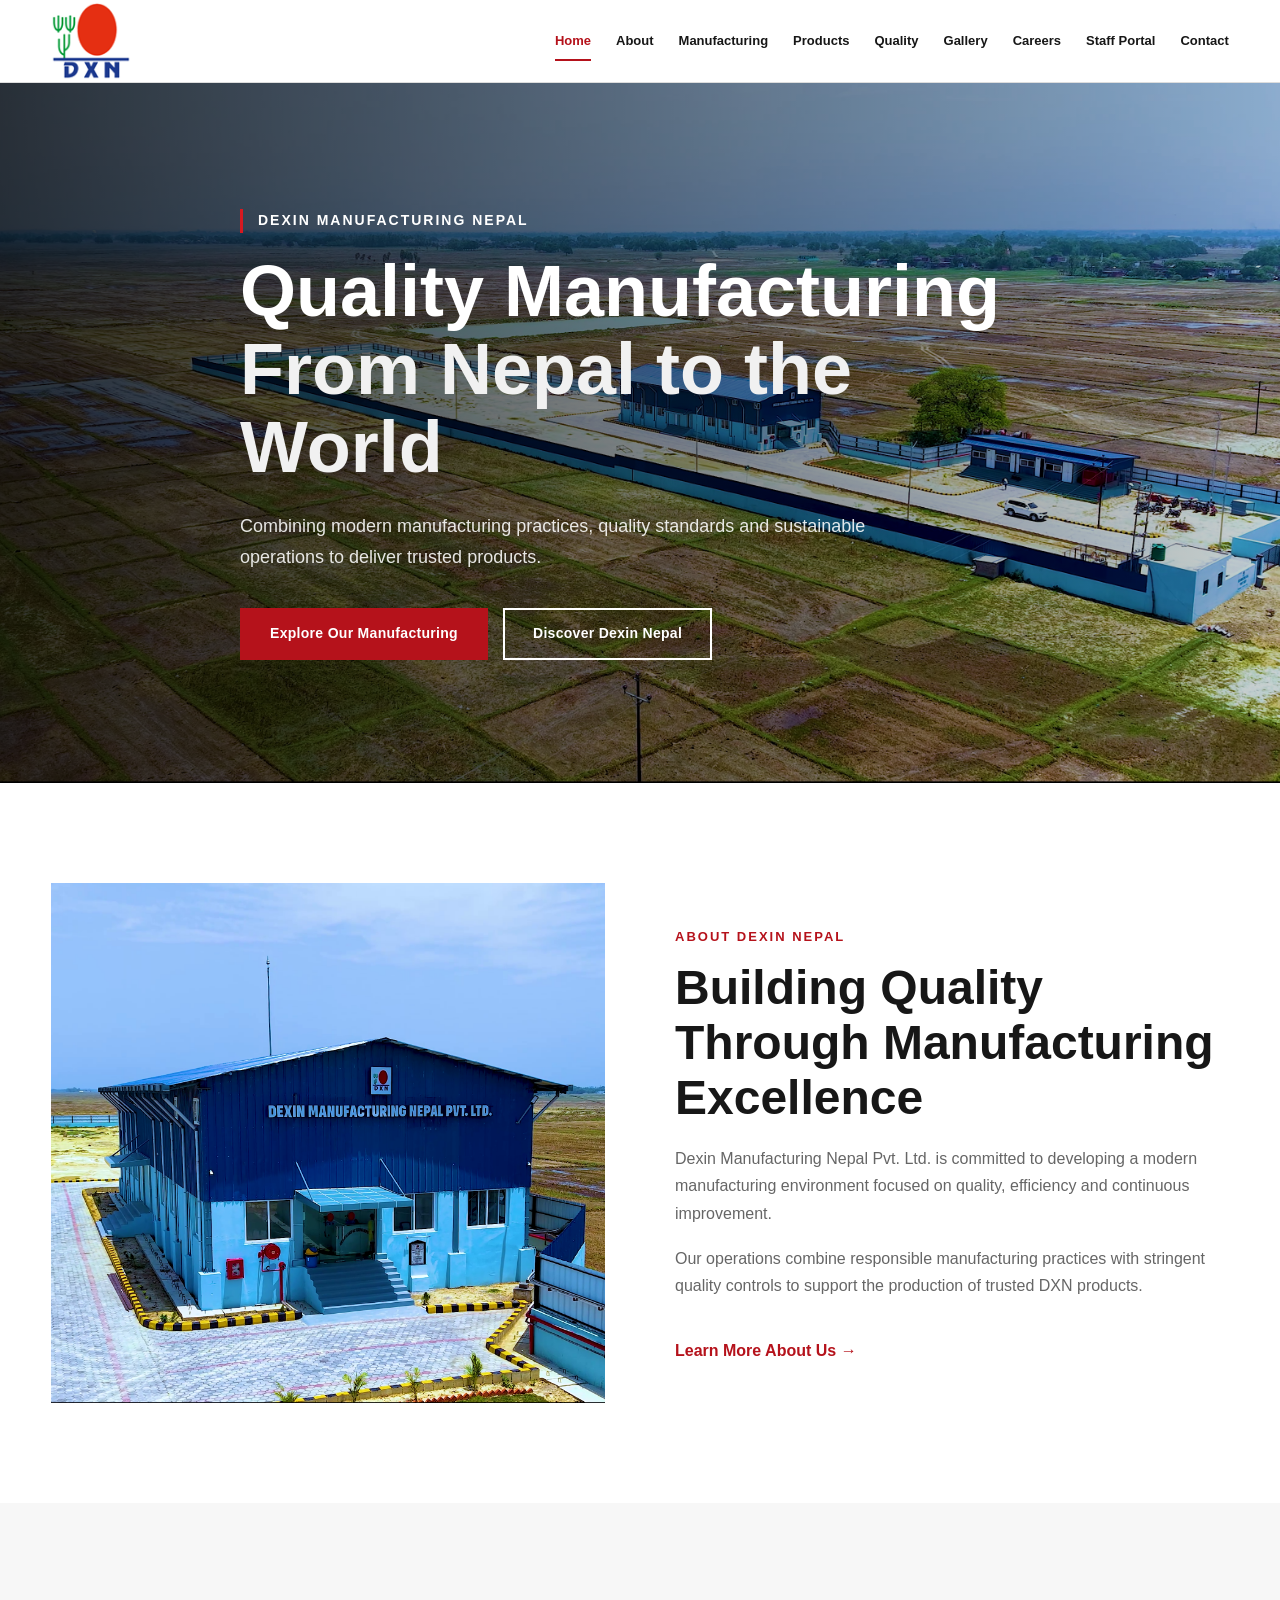
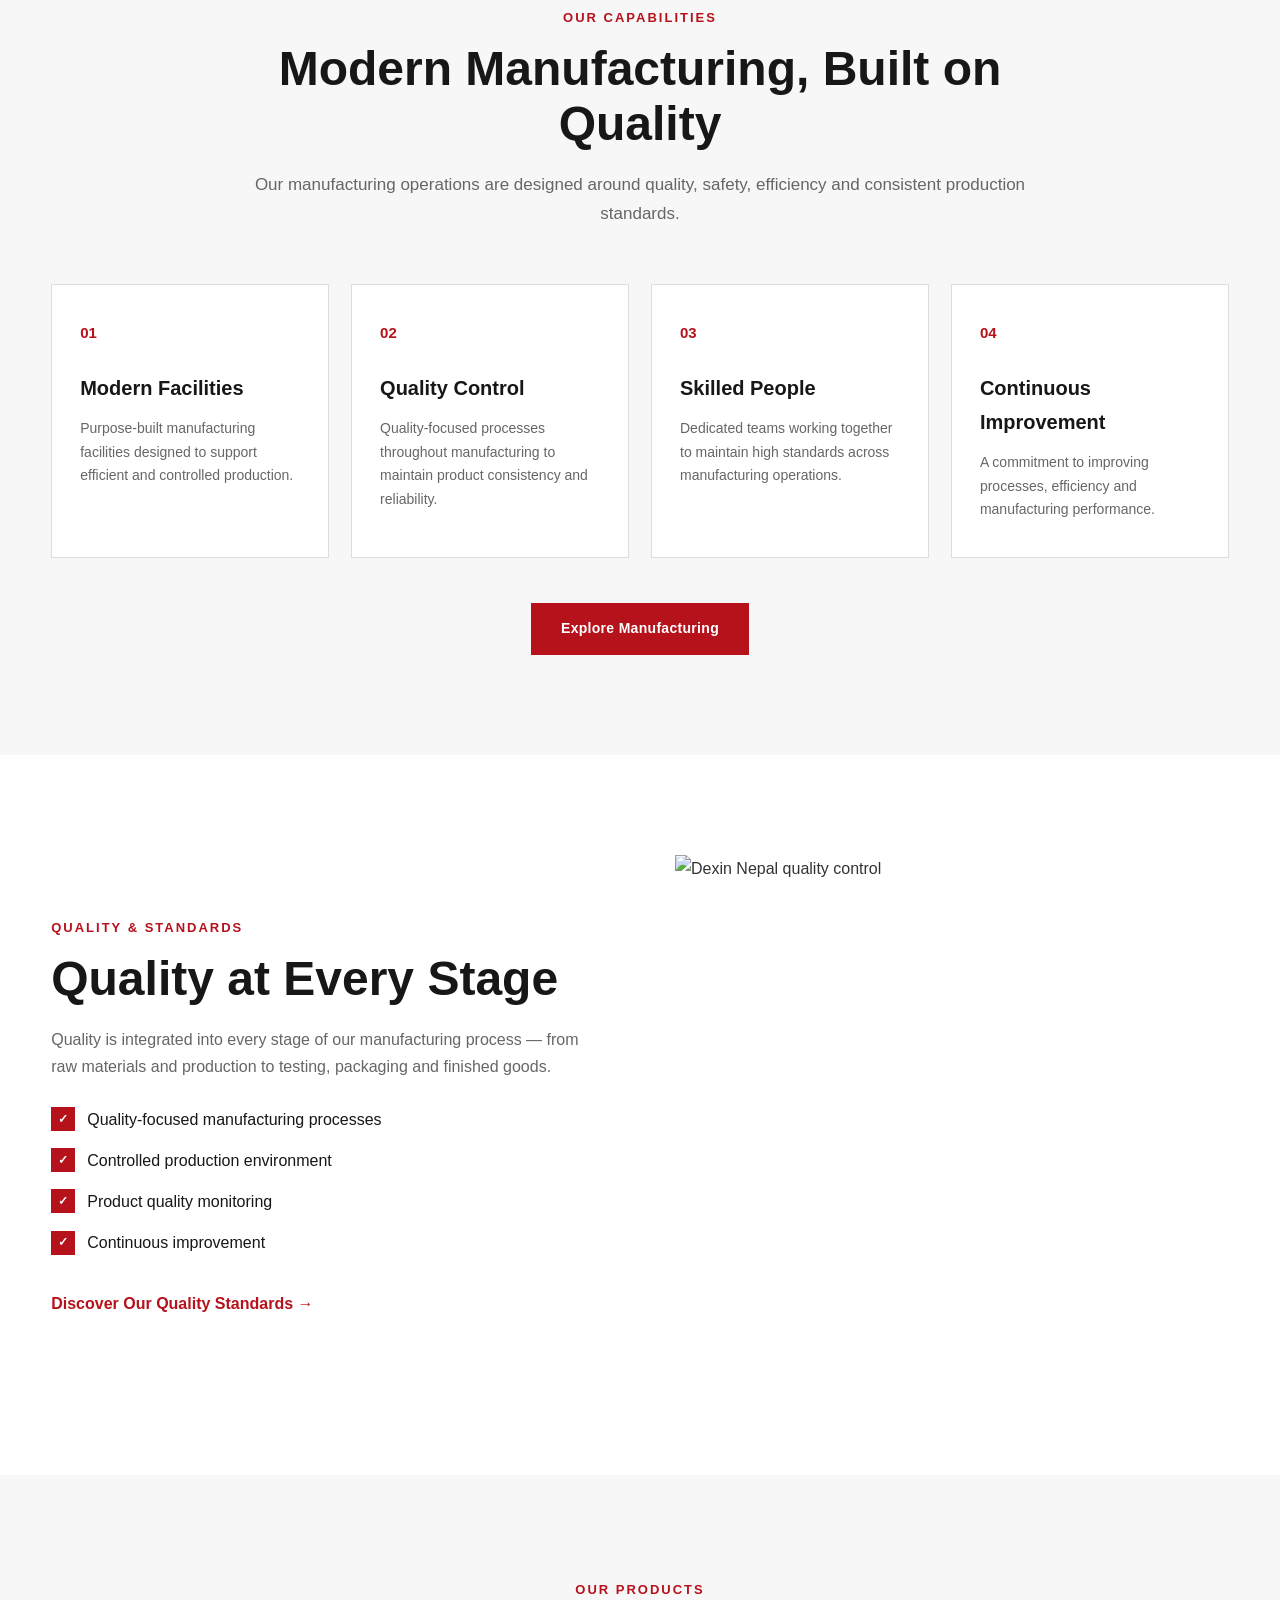
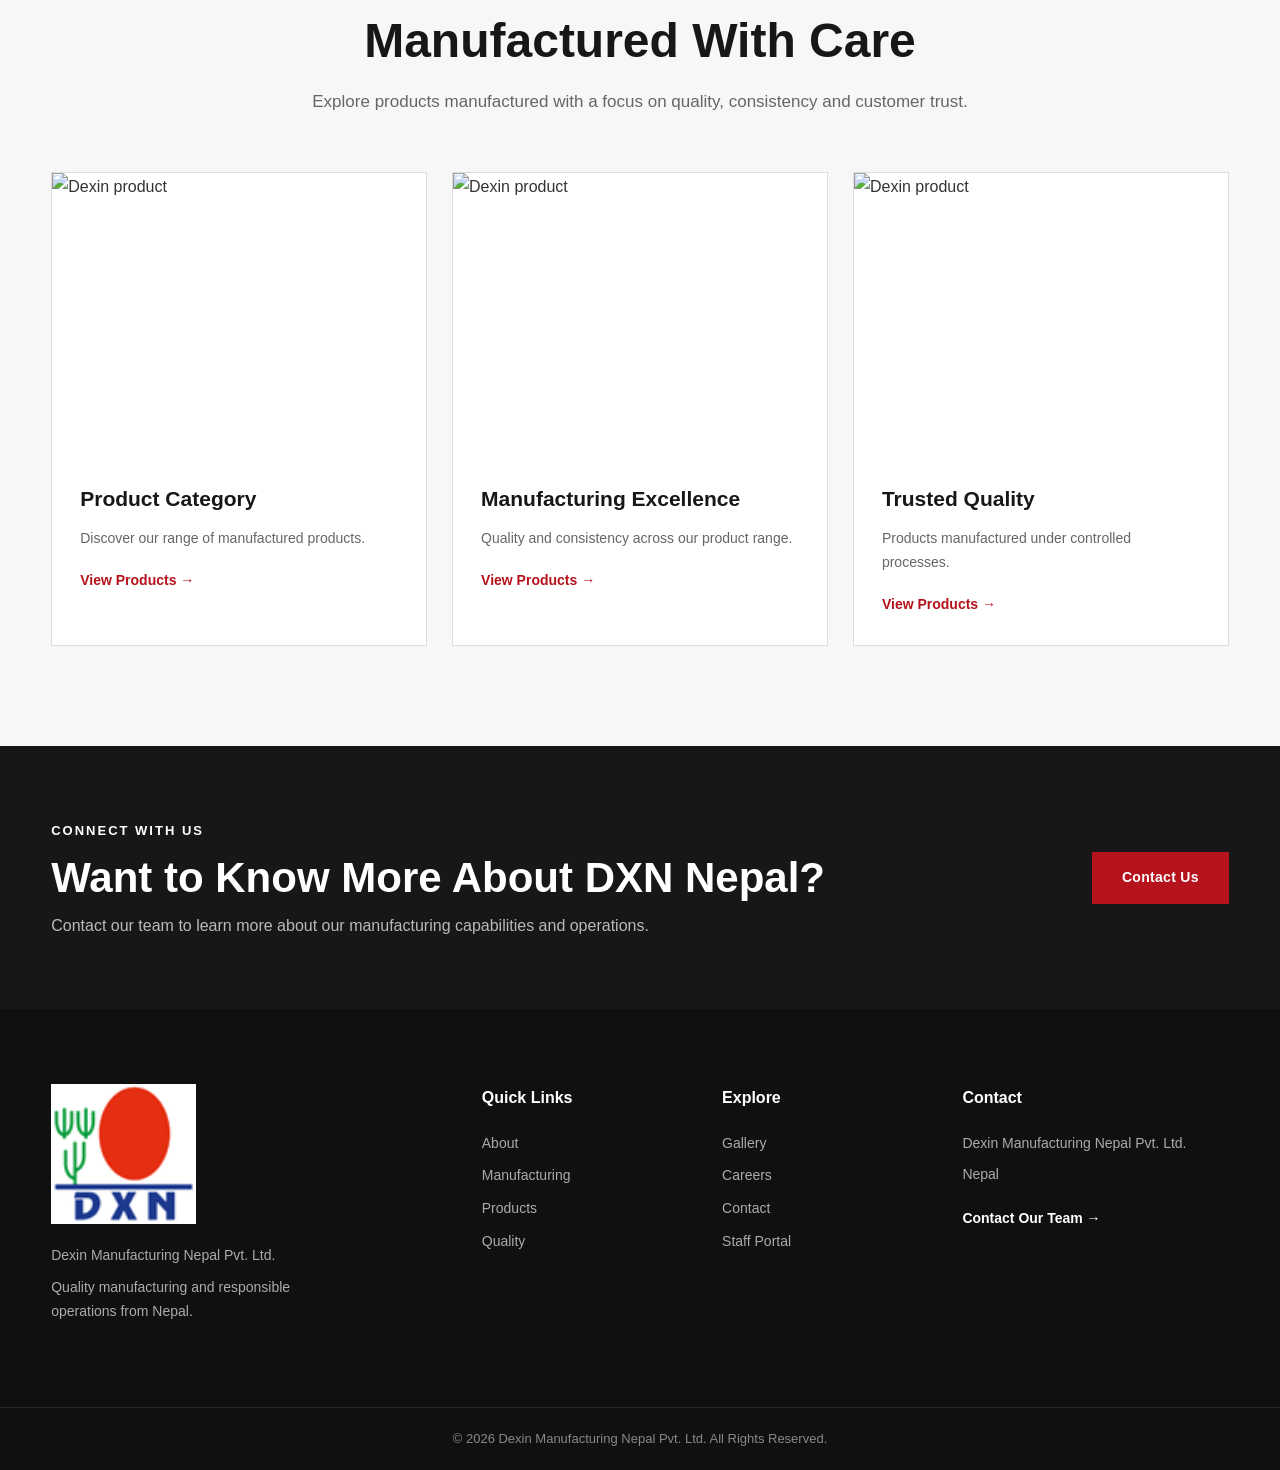
==== index.html @ 6f06d849 "Add files via upload" ====
<!DOCTYPE html>
<html lang="en">
<head>
    <meta charset="UTF-8">
    <meta name="viewport" content="width=device-width, initial-scale=1.0">

    <meta name="description"
        content="Dexin Manufacturing Nepal - Quality manufacturing, innovative products, and sustainable operations in Nepal.">

    <meta name="keywords"
        content="Dexin Nepal, Dexin Manufacturing Nepal, manufacturing, Nepal factory, Dexin products">

    <meta name="author" content="Dexin Manufacturing Nepal Pvt. Ltd.">

    <title>Dexin Manufacturing Nepal Pvt. Ltd.</title>

    <!-- Favicon -->
    <link rel="icon" type="image/png" href="images/logo/dxn-logo.png">

    <!-- Main CSS -->
    <link rel="stylesheet" href="css/style.css">

    <!-- Responsive CSS -->
    <link rel="stylesheet" href="css/responsive.css">
</head>

<body>

    <!-- =========================
         HEADER
    ========================== -->
    <header class="site-header">
        <div class="container header-container">
            <!-- Logo -->
            <a href="index.html" class="logo">
                <img src="images/logo/dxn-logo.png"
                     alt="Dexin Manufacturing Nepal Logo">
            </a>

            <!-- Navigation -->
            <nav class="main-nav" id="mainNav">
                <a href="index.html" class="active">Home</a>
                <a href="about.html">About</a>
                <a href="manufacturing.html">Manufacturing</a>
                <a href="products.html">Products</a>
                <a href="quality.html">Quality</a>
                <a href="gallery.html">Gallery</a>
                <a href="careers.html">Careers</a>
                <a href="staff-portal.html">Staff Portal</a>
                <a href="contact.html">Contact</a>

            </nav>

            <!-- Mobile Menu Button -->
            <button class="menu-toggle"
                    id="menuToggle"
                    aria-label="Open navigation menu"
                    aria-expanded="false">

                <span></span>
                <span></span>
                <span></span>
            </button>
        </div>
    </header>


    <!-- =========================
         HERO SECTION
    ========================== -->
    <main>

        <section class="hero">

            <div class="hero-overlay"></div>

            <div class="container hero-content">

                <span class="hero-label">
                    DEXIN MANUFACTURING NEPAL
                </span>

                <h1>
                    Quality Manufacturing<br>
                    <span>From Nepal to the World</span>
                </h1>

                <p>
                    Combining modern manufacturing practices, quality
                    standards and sustainable operations to deliver
                    trusted products.
                </p>

                <div class="hero-buttons">

                    <a href="manufacturing.html" class="btn btn-primary">
                        Explore Our Manufacturing
                    </a>

                    <a href="about.html" class="btn btn-outline">
                        Discover Dexin Nepal
                    </a>

                </div>

            </div>

        </section>


        <!-- =========================
             INTRODUCTION
        ========================== -->
        <section class="intro section">

            <div class="container intro-grid">

                <div class="section-image">

                    <img src="images/factory/factory-intro.jpg"
                         alt="Dexin Nepal manufacturing facility"
                         loading="lazy">

                </div>

                <div class="section-content">

                    <span class="section-label">
                        ABOUT DEXIN NEPAL
                    </span>

                    <h2>
                        Building Quality Through
                        Manufacturing Excellence
                    </h2>

                    <p>
                        Dexin Manufacturing Nepal Pvt. Ltd. is committed
                        to developing a modern manufacturing environment
                        focused on quality, efficiency and continuous
                        improvement.
                    </p>

                    <p>
                        Our operations combine responsible manufacturing
                        practices with stringent quality controls to
                        support the production of trusted DXN products.
                    </p>

                    <a href="about.html" class="text-link">
                        Learn More About Us →
                    </a>

                </div>

            </div>

        </section>


        <!-- =========================
             MANUFACTURING
        ========================== -->
        <section class="manufacturing-preview section section-light">

            <div class="container">

                <div class="section-heading">

                    <span class="section-label">
                        OUR CAPABILITIES
                    </span>

                    <h2>
                        Modern Manufacturing,
                        Built on Quality
                    </h2>

                    <p>
                        Our manufacturing operations are designed around
                        quality, safety, efficiency and consistent
                        production standards.
                    </p>

                </div>


                <div class="feature-grid">

                    <article class="feature-card">

                        <div class="feature-icon">
                            01
                        </div>

                        <h3>
                            Modern Facilities
                        </h3>

                        <p>
                            Purpose-built manufacturing facilities
                            designed to support efficient and controlled
                            production.
                        </p>

                    </article>

                    <article class="feature-card">
                        <div class="feature-icon">
                            02
                        </div>
                        <h3>
                            Quality Control
                        </h3>
                        <p>
                            Quality-focused processes throughout
                            manufacturing to maintain product consistency
                            and reliability.
                        </p>
                    </article>


                    <article class="feature-card">
                        <div class="feature-icon">
                            03
                        </div>
                        <h3>
                            Skilled People
                        </h3>
                        <p>
                            Dedicated teams working together to maintain
                            high standards across manufacturing operations.
                        </p>

                    </article>


                    <article class="feature-card">

                        <div class="feature-icon">
                            04
                        </div>
                        <h3>
                            Continuous Improvement
                        </h3>

                        <p>
                            A commitment to improving processes, efficiency
                            and manufacturing performance.
                        </p>
                    </article>
                </div>
                <div class="center-button">

                    <a href="manufacturing.html" class="btn btn-primary">
                        Explore Manufacturing
                    </a>
                </div>
            </div>
        </section>


        <!-- =========================
             QUALITY
        ========================== -->
        <section class="quality-section section">
            <div class="container quality-grid">
                <div class="section-content">
                    <span class="section-label">
                        QUALITY & STANDARDS
                    </span>
                    <h2>
                        Quality at Every Stage
                    </h2>
                    <p>
                        Quality is integrated into every stage of our
                        manufacturing process — from raw materials and
                        production to testing, packaging and finished goods.
                    </p>
                    <ul class="quality-list">
                        <li>
                            <span>✓</span>
                            Quality-focused manufacturing processes
                        </li>
                        <li>
                            <span>✓</span>
                            Controlled production environment
                        </li>
                        <li>
                            <span>✓</span>
                            Product quality monitoring
                        </li>
                        <li>
                            <span>✓</span>
                            Continuous improvement
                        </li>
                    </ul>
                    <a href="quality.html" class="text-link">
                        Discover Our Quality Standards →
                    </a>

                </div>
                <div class="section-image">
                    <img src="images/quality/quality-main.jpg"
                         alt="Dexin Nepal quality control"
                         loading="lazy">
                </div>
            </div>
        </section>


       


        <!-- =========================
             PRODUCTS
        ========================== -->
        <section class="products-preview section section-light">
            <div class="container">
                <div class="section-heading">
                    <span class="section-label">
                        OUR PRODUCTS
                    </span>
                    <h2>
                        Manufactured With Care
                    </h2>
                    <p>
                        Explore products manufactured with a focus on
                        quality, consistency and customer trust.
                    </p>
                </div>
                <div class="product-grid">
                    <article class="product-card">
                        <img src="images/products/product-01.jpg"
                             alt="Dexin product"
                             loading="lazy">
                        <div class="product-card-content">
                            <h3>
                                Product Category
                            </h3>
                            <p>
                                Discover our range of manufactured products.
                            </p>
                            <a href="products.html">
                                View Products →
                            </a>
                        </div>
                    </article>
                    <article class="product-card">
                        <img src="images/products/product-02.jpg"
                             alt="Dexin product"
                             loading="lazy">
                        <div class="product-card-content">
                            <h3>
                                Manufacturing Excellence
                            </h3>
                            <p>
                                Quality and consistency across our product
                                range.
                            </p>

                            <a href="products.html">
                                View Products →
                            </a>
                        </div>
                    </article>
                    <article class="product-card">
                        <img src="images/products/product-03.jpg"
                             alt="Dexin product"
                             loading="lazy">
                        <div class="product-card-content">
                            <h3>
                                Trusted Quality
                            </h3>
                            <p>
                                Products manufactured under controlled
                                processes.
                            </p>
                            <a href="products.html">
                                View Products →
                            </a>
                        </div>
                    </article>
                </div>
            </div>
        </section>


        <!-- =========================
             CALL TO ACTION
        ========================== -->
        <section class="cta-section">

            <div class="container cta-content">
                <div>
                    <span class="section-label">
                        CONNECT WITH US
                    </span>
                    <h2>
                        Want to Know More About DXN Nepal?
                    </h2>
                    <p>
                        Contact our team to learn more about our
                        manufacturing capabilities and operations.
                    </p>
                </div>
                <a href="contact.html"
                   class="btn btn-primary">
                    Contact Us
                </a>
            </div>
        </section>
    </main>

    <!-- =========================
         FOOTER
    ========================== -->
    <footer class="site-footer">
        <div class="container footer-grid">
            <div class="footer-about">
                <img src="images/logo/dxn-logo.png"
                     alt="Dexin Manufacturing Nepal Logo"
                     class="footer-logo">
                <p>
                    Dexin Manufacturing Nepal Pvt. Ltd.
                </p>
                <p>
                    Quality manufacturing and responsible operations
                    from Nepal.
                </p>
            </div>
            <div class="footer-links">
                <h3>
                    Quick Links
                </h3>
                <a href="about.html">About</a>
                <a href="manufacturing.html">Manufacturing</a>
                <a href="products.html">Products</a>
                <a href="quality.html">Quality</a>
            </div>
            <div class="footer-links">
                <h3>
                    Explore
                </h3>
                <a href="gallery.html">Gallery</a>
                <a href="careers.html">Careers</a>
                <a href="contact.html">Contact</a>
                <a href="staff-portal.html">Staff Portal</a>
            </div>
            <div class="footer-contact">
                <h3>
                    Contact
                </h3>
                <p>
                    Dexin Manufacturing Nepal Pvt. Ltd.
                </p>
                <p>
                    Nepal
                </p>
                <a href="contact.html">
                    Contact Our Team →
                </a>
            </div>
        </div>
        <div class="footer-bottom">
            <div class="container">
               <p>
    © <span class="current-year"></span>
    Dexin Manufacturing Nepal Pvt. Ltd.
    All Rights Reserved.
</p>
            </div>
        </div>
    </footer>
    <!-- JavaScript -->
    <script src="js/script.js"></script>

</body>
</html>
---- css/style.css ----
/* =========================================================
   DXN MANUFACTURING NEPAL
   MAIN STYLESHEET
========================================================= */


/* =========================================================
   1. ROOT / GLOBAL VARIABLES
========================================================= */

:root {
    --primary: #b5121b;
    --primary-dark: #8f0e15;
    --primary-light: #d71920;

    --dark: #171717;
    --dark-soft: #292929;

    --text: #333333;
    --text-light: #666666;

    --white: #ffffff;
    --off-white: #f7f7f7;
    --light-gray: #eeeeee;
    --border: #dddddd;

    --container-width: 1200px;

    --transition: 0.3s ease;

    --shadow: 0 10px 30px rgba(0, 0, 0, 0.08);
    --shadow-hover: 0 15px 40px rgba(0, 0, 0, 0.14);
}


/* =========================================================
   2. RESET
========================================================= */

* {
    margin: 0;
    padding: 0;
    box-sizing: border-box;
}
html {
    scroll-behavior: smooth;
}
body {
    font-family: Arial, Helvetica, sans-serif;
    color: var(--text);
    background: var(--white);
    line-height: 1.7;
    overflow-x: hidden;
}
img {
    max-width: 100%;
    display: block;
}
a {
    text-decoration: none;
    color: inherit;
}
button,
input,
textarea,
select {
    font: inherit;
}
button {
    cursor: pointer;
}
ul {
    list-style: none;
}

/* =========================================================
   3. COMMON LAYOUT
========================================================= */
.container {
    width: min(92%, var(--container-width));
    margin: 0 auto;
}
.section {
    padding: 100px 0;
}
.section-light {
    background: var(--off-white);
}

/* =========================================================
   4. SECTION HEADINGS
========================================================= */

.section-label {
    display: inline-block;
    margin-bottom: 12px;
    color: var(--primary);
    font-size: 13px;
    font-weight: 700;
    letter-spacing: 2px;
    text-transform: uppercase;
}
.section-heading {
    max-width: 750px;
    margin: 0 auto 55px;
    text-align: center;
}
.section-heading h2,
.section-content h2 {
    margin-bottom: 20px;
    color: var(--dark);
    font-size: clamp(32px, 4vw, 48px);
    line-height: 1.15;
    font-weight: 700;
}
.section-heading p {
    color: var(--text-light);
    font-size: 17px;
}


/* =========================================================
   5. BUTTONS
========================================================= */

.btn {
    display: inline-flex;
    align-items: center;
    justify-content: center;
    min-height: 52px;
    padding: 0 28px;
    border: 2px solid transparent;
    font-size: 14px;
    font-weight: 700;
    letter-spacing: 0.3px;
    transition: var(--transition);
}

.btn-primary {
    background: var(--primary);
    color: var(--white);
}
.btn-primary:hover {
    background: var(--primary-dark);
    transform: translateY(-2px);
}
.btn-outline {
    border-color: var(--white);
    color: var(--white);
}
.btn-outline:hover {
    background: var(--white);
    color: var(--dark);
    transform: translateY(-2px);
}
.text-link {
    display: inline-block;
    margin-top: 20px;
    color: var(--primary);
    font-weight: 700;
    transition: var(--transition);
}
.text-link:hover {
    color: var(--primary-dark);
    transform: translateX(4px);
}

/* =========================================================
   6. HEADER
========================================================= */
.site-header {
    position: sticky;
    top: 0;
    z-index: 1000;
    background: var(--white);
    border-bottom: 1px solid var(--border);
    transition: var(--transition);
}

.header-container {
    min-height: 82px;
    display: flex;
    align-items: center;
    justify-content: space-between;
    gap: 30px;
}
.logo {
    display: flex;
    align-items: center;
    flex-shrink: 0;
}
.logo img {
    width: 80px;
    height: auto;
}

/* =========================================================
   7. NAVIGATION
========================================================= */

.main-nav {
    display: flex;
    align-items: center;
    gap: 25px;
}

.main-nav a {
    position: relative;
    padding: 29px 0;
    color: var(--dark);
    font-size: 13px;
    font-weight: 600;
    transition: var(--transition);
}

.main-nav a::after {
    content: "";
    position: absolute;
    left: 0;
    bottom: 20px;
    width: 0;
    height: 2px;
    background: var(--primary);
    transition: var(--transition);
}

.main-nav a:hover,
.main-nav a.active {
    color: var(--primary);
}
.main-nav a:hover::after,
.main-nav a.active::after {
    width: 100%;
}


/* =========================================================
   8. MOBILE MENU BUTTON
========================================================= */

.menu-toggle {
    display: none;
    width: 44px;
    height: 44px;
    border: none;
    background: transparent;
}

.menu-toggle span {
    display: block;
    width: 25px;
    height: 2px;
    margin: 5px auto;
    background: var(--dark);
    transition: var(--transition);
}

/* =========================================================
   9. HERO
========================================================= */

.hero {
    position: relative;
    min-height: 700px;
    display: flex;
    align-items: center;
    background-image:
        url("../images/hero/factory-main.png");
    background-size: cover;
    background-position: center;
    color: var(--white);
}

.hero-overlay {
    position: absolute;
    inset: 0;
    background:
        linear-gradient(
            90deg,
            rgba(0, 0, 0, 0.78) 0%,
            rgba(0, 0, 0, 0.52) 45%,
            rgba(0, 0, 0, 0.18) 100%
        );
}

.hero-content {
    position: relative;
    z-index: 1;
    padding: 80px 0;
    max-width: 800px;
}
.hero-label {
    display: inline-block;
    margin-bottom: 20px;
    padding-left: 15px;
    border-left: 3px solid var(--primary-light);
    font-size: 14px;
    font-weight: 700;
    letter-spacing: 2px;
}

.hero h1 {
    margin-bottom: 25px;
    font-size: clamp(42px, 6vw, 72px);
    line-height: 1.08;
    font-weight: 700;
}

.hero h1 span {
    color: #f1f1f1;
}

.hero p {
    max-width: 650px;
    margin-bottom: 35px;
    color: rgba(255, 255, 255, 0.88);
    font-size: 18px;
}
.hero-buttons {
    display: flex;
    flex-wrap: wrap;
    gap: 15px;
}

/* =========================================================
   10. INTRODUCTION
========================================================= */

.intro-grid {
    display: grid;
    grid-template-columns: 1fr 1fr;
    gap: 70px;
    align-items: center;
}
.section-image {
    overflow: hidden;
}
.section-image img {
    width: 100%;
    height: 520px;

    object-fit: cover;

    transition: transform 0.6s ease;
}

.section-image:hover img {
    transform: scale(1.03);
}

.section-content p {
    margin-bottom: 18px;
    color: var(--text-light);
    font-size: 16px;
}

/* =========================================================
   11. MANUFACTURING FEATURES
========================================================= */

.feature-grid {
    display: grid;
    grid-template-columns: repeat(4, 1fr);
    gap: 22px;
}

.feature-card {
    padding: 35px 28px;
    background: var(--white);
    border: 1px solid var(--border);
    transition: var(--transition);
}

.feature-card:hover {
    transform: translateY(-6px);
    border-color: var(--primary);
    box-shadow: var(--shadow-hover);
}

.feature-icon {
    margin-bottom: 25px;
    color: var(--primary);
    font-size: 15px;
    font-weight: 700;
}

.feature-card h3 {
    margin-bottom: 12px;
    color: var(--dark);
    font-size: 20px;
}

.feature-card p {
    color: var(--text-light);
    font-size: 14px;
}

.center-button {
    margin-top: 45px;
    text-align: center;
}


/* =========================================================
   12. QUALITY
========================================================= */

.quality-grid {
    display: grid;
    grid-template-columns: 1fr 1fr;
    gap: 70px;
    align-items: center;
}

.quality-list {
    margin-top: 25px;
}

.quality-list li {
    display: flex;
    align-items: center;
    gap: 12px;
    margin-bottom: 14px;
    color: var(--dark);
    font-weight: 500;
}

.quality-list li span {
    display: inline-flex;
    align-items: center;
    justify-content: center;
    width: 24px;
    height: 24px;
    background: var(--primary);
    color: var(--white);
    font-size: 12px;
    font-weight: 700;
}


/* =========================================================
   13. SUSTAINABILITY
========================================================= */

.sustainability-preview {
    position: relative;
    min-height: 520px;
    display: flex;
    align-items: center;

    background-image:
        url("../images/sustainability/sustainability.png");
    background-size: cover;
    background-position: center;
    color: var(--white);
}
.sustainability-overlay {
    position: absolute;
    inset: 0;
    background:
        linear-gradient(
            90deg,
            rgba(0, 0, 0, 0.75),
            rgba(0, 0, 0, 0.35)
        );
}
.sustainability-content {
    position: relative;
    z-index: 1;
    max-width: 700px;
}
.sustainability-content .section-label {
    color: #ffffff;
}
.sustainability-content h2 {
    margin-bottom: 20px;
    font-size: clamp(35px, 5vw, 58px);
    line-height: 1.1;
}
.sustainability-content p {
    max-width: 600px;
    margin-bottom: 30px;
    color: rgba(255, 255, 255, 0.88);
    font-size: 17px;
}

/* =========================================================
   14. PRODUCTS
========================================================= */

.product-grid {
    display: grid;
    grid-template-columns: repeat(3, 1fr);
    gap: 25px;
}

.product-card {
    overflow: hidden;
    background: var(--white);
    border: 1px solid var(--border);
    transition: var(--transition);
}

.product-card:hover {
    transform: translateY(-5px);
    box-shadow: var(--shadow-hover);
}

.product-card > img {
    width: 100%;
    height: 280px;
    object-fit: cover;
}

.product-card-content {
    padding: 28px;
}

.product-card-content h3 {
    margin-bottom: 10px;
    color: var(--dark);
    font-size: 21px;
}

.product-card-content p {
    margin-bottom: 15px;
    color: var(--text-light);
    font-size: 14px;
}

.product-card-content a {
    color: var(--primary);
    font-size: 14px;
    font-weight: 700;
}


/* =========================================================
   15. CALL TO ACTION
========================================================= */

.cta-section {
    padding: 70px 0;
    background: var(--dark);
    color: var(--white);
}
.cta-content {
    display: flex;
    align-items: center;
    justify-content: space-between;
    gap: 40px;
}

.cta-content .section-label {
    color: #ffffff;
}
.cta-content h2 {
    margin-bottom: 10px;
    font-size: clamp(28px, 4vw, 42px);
    line-height: 1.15;
}

.cta-content p {
    max-width: 650px;
    color: rgba(255, 255, 255, 0.7);
}


/* =========================================================
   16. FOOTER
========================================================= */

.site-footer {
    background: #101010;
    color: var(--white);
}

.footer-grid {
    display: grid;
    grid-template-columns: 2fr 1fr 1fr 1.4fr;
    gap: 50px;
    padding: 75px 0;
}

.footer-logo {
    width: 145px;
    margin-bottom: 20px;
    background: var(--white);
}
.footer-about p {
    max-width: 300px;
    margin-bottom: 8px;
    color: rgba(255, 255, 255, 0.65);
    font-size: 14px;
}

.footer-grid h3 {
    margin-bottom: 20px;
    font-size: 16px;
}
.footer-links a {
    display: block;
    margin-bottom: 9px;
    color: rgba(255, 255, 255, 0.65);
    font-size: 14px;
    transition: var(--transition);
}
.footer-links a:hover {
    color: var(--white);
    transform: translateX(3px);
}
.footer-contact p {
    margin-bottom: 8px;
    color: rgba(255, 255, 255, 0.65);
    font-size: 14px;
}

.footer-contact a {
    display: inline-block;
    margin-top: 12px;
    color: var(--white);
    font-size: 14px;
    font-weight: 700;
}

.footer-bottom {
    padding: 20px 0;
    border-top: 1px solid rgba(255, 255, 255, 0.1);
    text-align: center;
}

.footer-bottom p {
    color: rgba(255, 255, 255, 0.5);
    font-size: 13px;
}


/* =========================================================
   17. ACCESSIBILITY
========================================================= */

a:focus-visible,
button:focus-visible {
    outline: 3px solid rgba(181, 18, 27, 0.35);
    outline-offset: 3px;
}


/* =========================================================
   18. SELECTION
========================================================= */

::selection {
    background: var(--primary);
    color: var(--white);
}


/* =========================================================
   END OF MAIN STYLESHEET
========================================================= */
/* Mobile menu animation */

.menu-toggle.open span:nth-child(1) {
    transform: translateY(7px) rotate(45deg);
}

.menu-toggle.open span:nth-child(2) {
    opacity: 0;
}

.menu-toggle.open span:nth-child(3) {
    transform: translateY(-7px) rotate(-45deg);
}


/* Header shadow after scrolling */

.site-header.scrolled {
    box-shadow: 0 5px 20px rgba(0, 0, 0, 0.08);
}
/* =========================================================
   DEXIN MANUFACTURING NEPAL
   ABOUT PAGE STYLESHEET
========================================================= */


/* =========================================================
   1. ABOUT PAGE HERO
========================================================= */

.page-hero {
    position: relative;
    min-height: 560px;
    display: flex;
    align-items: center;

    background-image:
        url("../images/factory/factory-intro.jpg");

    background-size: cover;
    background-position: center;

    color: var(--white);
}

.page-hero-overlay {
    position: absolute;
    inset: 0;

    background:
        linear-gradient(
            90deg,
            rgba(0, 0, 0, 0.78) 0%,
            rgba(0, 0, 0, 0.55) 48%,
            rgba(0, 0, 0, 0.20) 100%
        );
}

.page-hero-content {
    position: relative;
    z-index: 1;

    max-width: 850px;
    padding: 90px 0;
}

.section-eyebrow {
    display: inline-block;

    margin-bottom: 18px;
    padding-left: 14px;

    border-left: 3px solid var(--primary);

    color: var(--primary);

    font-size: 13px;
    font-weight: 700;

    letter-spacing: 2px;
    text-transform: uppercase;
}

.page-hero .section-eyebrow {
    color: var(--white);
    border-left-color: var(--primary-light);
}

.page-hero h1 {
    margin-bottom: 25px;

    max-width: 850px;

    font-size: clamp(42px, 6vw, 70px);
    line-height: 1.08;
    font-weight: 700;
}

.page-hero h1 span {
    display: block;
    color: #eeeeee;
}

.page-hero p {
    max-width: 650px;

    color: rgba(255, 255, 255, 0.88);

    font-size: 18px;
    line-height: 1.7;
}


/* =========================================================
   2. COMMON ABOUT HEADINGS
========================================================= */

.about-intro .section-heading,
.section-light .section-heading,
.nepal-section .section-heading {
    max-width: 820px;
}

.section-heading.center {
    text-align: center;
    margin-left: auto;
    margin-right: auto;
}

.section-heading .section-eyebrow {
    margin-bottom: 14px;
}

.section-heading h2 {
    margin-bottom: 20px;
}


/* =========================================================
   3. WHO WE ARE
========================================================= */

.about-intro-grid {
    display: grid;

    grid-template-columns: 1.05fr 0.95fr;

    gap: 70px;

    align-items: center;
}

.about-image {
    overflow: hidden;
}

.about-image img {
    width: 100%;
    height: 520px;

    object-fit: cover;

    transition: transform 0.6s ease;
}

.about-image:hover img {
    transform: scale(1.03);
}

.about-content h3 {
    margin-bottom: 20px;

    color: var(--dark);

    font-size: 30px;
    line-height: 1.2;
}

.about-content p {
    margin-bottom: 18px;

    color: var(--text-light);

    font-size: 16px;
}


/* =========================================================
   4. GLOBAL HERITAGE
========================================================= */

.about-history-grid {
    display: grid;

    grid-template-columns: 1.4fr 0.8fr;

    gap: 70px;

    align-items: stretch;
}

.history-content h3 {
    margin-bottom: 20px;

    color: var(--dark);

    font-size: 30px;
}

.history-content p {
    margin-bottom: 18px;

    color: var(--text-light);

    font-size: 16px;
}

.history-highlight {
    position: relative;

    padding: 45px 38px;

    background: var(--white);

    border: 1px solid var(--border);

    box-shadow: var(--shadow);

    overflow: hidden;
}

.history-highlight::before {
    content: "";

    position: absolute;

    top: 0;
    left: 0;

    width: 100%;
    height: 4px;

    background: var(--primary);
}

.history-number {
    margin-bottom: 25px;

    color: var(--primary);

    font-size: 58px;
    line-height: 1;

    font-weight: 700;
}

.history-highlight h3 {
    margin-bottom: 15px;

    color: var(--dark);

    font-size: 24px;
}

.history-highlight p {
    color: var(--text-light);

    font-size: 15px;
}


/* =========================================================
   5. FOUNDER
========================================================= */

.founder-section {
    background: var(--white);
}

.founder-grid {
    display: grid;

    grid-template-columns: 0.85fr 1.15fr;

    gap: 75px;

    align-items: center;
}

.founder-image {
    overflow: hidden;

    background: var(--off-white);
}

.founder-image img {
    width: 100%;
    height: 560px;

    object-fit: cover;

    transition: transform 0.6s ease;
}

.founder-image:hover img {
    transform: scale(1.03);
}

.founder-content h2 {
    margin-bottom: 8px;

    color: var(--dark);

    font-size: clamp(35px, 4vw, 52px);
    line-height: 1.1;
}

.founder-content h3 {
    margin-bottom: 25px;

    color: var(--primary);

    font-size: 19px;
    font-weight: 600;
}

.founder-content p {
    margin-bottom: 18px;

    color: var(--text-light);

    font-size: 16px;
}


/* =========================================================
   6. DEXIN CONCEPT
========================================================= */

.section-dark {
    background: var(--dark);

    color: var(--white);
}

.section-dark .section-eyebrow {
    color: var(--primary-light);
}

.section-dark .section-heading h2 {
    color: var(--white);
}

.section-dark .section-heading p {
    color: rgba(255, 255, 255, 0.68);
}

.concept-grid {
    display: grid;

    grid-template-columns: repeat(3, 1fr);

    gap: 24px;
}

.concept-card {
    position: relative;

    padding: 40px 32px;

    background: var(--dark-soft);

    border: 1px solid rgba(255, 255, 255, 0.08);

    transition: var(--transition);
}

.concept-card:hover {
    transform: translateY(-7px);

    border-color: var(--primary);

    box-shadow: var(--shadow-hover);
}

.concept-number {
    margin-bottom: 28px;

    color: var(--primary-light);

    font-size: 14px;
    font-weight: 700;

    letter-spacing: 2px;
}

.concept-card h3 {
    margin-bottom: 15px;

    color: var(--white);

    font-size: 23px;
}

.concept-card p {
    color: rgba(255, 255, 255, 0.65);

    font-size: 15px;
}


/* =========================================================
   7. PHILOSOPHY
========================================================= */

.philosophy-section {
    background: var(--off-white);
}

.philosophy-box {
    position: relative;

    max-width: 950px;

    margin: 0 auto;

    padding: 70px 65px;

    text-align: center;

    background: var(--white);

    border: 1px solid var(--border);

    box-shadow: var(--shadow);
}

.philosophy-box::before {
    content: "";

    position: absolute;

    top: 0;
    left: 50%;

    width: 70px;
    height: 4px;

    transform: translateX(-50%);

    background: var(--primary);
}

.philosophy-label {
    margin-bottom: 20px;

    color: var(--primary);

    font-size: 13px;
    font-weight: 700;

    letter-spacing: 2px;
}

.philosophy-box h2 {
    margin-bottom: 20px;

    color: var(--dark);

    font-size: clamp(34px, 4vw, 50px);
    line-height: 1.15;
}

.philosophy-box p {
    max-width: 700px;

    margin: 0 auto;

    color: var(--text-light);

    font-size: 17px;
}


/* =========================================================
   8. DEXIN IN NEPAL
========================================================= */

.nepal-section {
    background: var(--white);
}

.nepal-grid {
    display: grid;

    grid-template-columns: repeat(3, 1fr);

    gap: 25px;
}

.nepal-card {
    padding: 38px 30px;

    background: var(--white);

    border: 1px solid var(--border);

    transition: var(--transition);
}

.nepal-card:hover {
    transform: translateY(-6px);

    border-color: var(--primary);

    box-shadow: var(--shadow-hover);
}

.nepal-icon {
    display: inline-flex;

    align-items: center;
    justify-content: center;

    min-width: 70px;
    height: 42px;

    margin-bottom: 25px;
    padding: 0 12px;

    background: var(--primary);

    color: var(--white);

    font-size: 13px;
    font-weight: 700;

    letter-spacing: 1px;
}

.nepal-card h3 {
    margin-bottom: 13px;

    color: var(--dark);

    font-size: 22px;
}

.nepal-card p {
    color: var(--text-light);

    font-size: 15px;
}


/* =========================================================
   9. MANUFACTURING COMMITMENT
========================================================= */

.commitment-section {
    background: var(--off-white);
}

.commitment-grid {
    display: grid;

    grid-template-columns: 1fr 1fr;

    gap: 70px;

    align-items: center;
}

.commitment-content h2 {
    margin-bottom: 20px;

    color: var(--dark);

    font-size: clamp(34px, 4vw, 48px);

    line-height: 1.15;
}

.commitment-content p {
    margin-bottom: 18px;

    color: var(--text-light);

    font-size: 16px;
}

.commitment-image {
    overflow: hidden;
}

.commitment-image img {
    width: 100%;
    height: 500px;

    object-fit: cover;

    transition: transform 0.6s ease;
}

.commitment-image:hover img {
    transform: scale(1.03);
}


/* =========================================================
   10. ABOUT CTA
========================================================= */

.about-intro + .section {
    /* Keeps section spacing independent */
}

.cta-section {
    background: var(--dark);
}

.cta-inner {
    display: flex;

    align-items: center;
    justify-content: space-between;

    gap: 50px;

    padding-top: 70px;
    padding-bottom: 70px;
}

.cta-inner h2 {
    margin-bottom: 12px;

    color: var(--white);

    font-size: clamp(30px, 4vw, 44px);

    line-height: 1.15;
}

.cta-inner p {
    max-width: 650px;

    color: rgba(255, 255, 255, 0.68);

    font-size: 16px;
}

.cta-actions {
    display: flex;

    flex-wrap: wrap;

    gap: 15px;

    flex-shrink: 0;
}


/* =========================================================
   11. ABOUT FOOTER
========================================================= */

.about-page .site-footer {
    margin-top: 0;
}


/* =========================================================
   12. IMAGE FALLBACK
========================================================= */

.about-image img,
.founder-image img,
.commitment-image img {
    background: var(--light-gray);
}


/* =========================================================
   13. FOCUS / ACCESSIBILITY
========================================================= */

.page-hero a:focus-visible,
.about-content a:focus-visible,
.commitment-content a:focus-visible {
    outline: 3px solid rgba(181, 18, 27, 0.35);
    outline-offset: 4px;
}
---- css/responsive.css ----
/* =========================================================
   DXN MANUFACTURING NEPAL
   RESPONSIVE STYLESHEET
========================================================= */

/* =========================================================
   LARGE TABLETS / SMALL DESKTOP
   1200px and below
========================================================= */

@media (max-width: 1200px) {
    .main-nav {
        gap: 18px;
    }
    .main-nav a {
        font-size: 12px;
    }
    .feature-grid {
        grid-template-columns: repeat(2, 1fr);
    }
}

/* =========================================================
   TABLETS
   992px and below
========================================================= */

@media (max-width: 992px) {

    .section {
        padding: 80px 0;
    }

    /* ---------- Header ---------- */

    .header-container {
        min-height: 72px;
    }
    .logo img {
        width: 130px;
    }
    .menu-toggle {
        display: block;
        position: relative;
        z-index: 1001;
    }
    .main-nav {
        position: fixed;
        top: 72px;
        right: -100%;
        width: min(320px, 85%);
        height: calc(100vh - 72px);
        padding: 30px;
        display: flex;
        flex-direction: column;
        align-items: flex-start;
        gap: 0;
        background: var(--white);
        box-shadow: -10px 0 30px rgba(0, 0, 0, 0.1);
        transition: right 0.35s ease;
        overflow-y: auto;
    }
    .main-nav.active {
        right: 0;
    }
    .main-nav a {
        width: 100%;
        padding: 15px 0;
        border-bottom: 1px solid var(--border);
        font-size: 14px;
    }
    .main-nav a::after {
        display: none;
    }

    /* ---------- Hero ---------- */

    .hero {
        min-height: 620px;
    }
    .hero-content {
        max-width: 700px;
    }
    .hero h1 {
        font-size: clamp(40px, 6vw, 60px);
    }

    /* ---------- Introduction ---------- */

    .intro-grid {
        grid-template-columns: 1fr;
        gap: 45px;
    }
    .section-image img {
        height: 450px;
    }

    /* ---------- Quality ---------- */

    .quality-grid {
        grid-template-columns: 1fr;
        gap: 45px;
    }
    .quality-grid .section-image {
        order: -1;
    }

    /* ---------- Products ---------- */

    .product-grid {
        grid-template-columns: repeat(2, 1fr);
    }

    /* ---------- Footer ---------- */

    .footer-grid {
        grid-template-columns: repeat(2, 1fr);
        gap: 40px;
    }
}

/* =========================================================
   MOBILE LANDSCAPE / SMALL TABLETS
   768px and below
========================================================= */

@media (max-width: 768px) {

    .section {
        padding: 65px 0;
    }
    /* ---------- Hero ---------- */
    .hero {
        min-height: 580px;
        background-position: center;
    }
    .hero-content {
        padding: 60px 0;
    }
    .hero-label {
        font-size: 12px;
    }
    .hero h1 {
        font-size: clamp(36px, 9vw, 52px);
    }
    .hero p {
        font-size: 16px;
    }
    .hero-buttons {
        flex-direction: column;
        align-items: flex-start;
    }
    .hero-buttons .btn {
        width: 100%;
        max-width: 320px;
    }

    /* ---------- Section headings ---------- */
    .section-heading {
        margin-bottom: 40px;
    }
    .section-heading h2,
    .section-content h2 {
        font-size: 34px;
    }

    /* ---------- Feature cards ---------- */

    .feature-grid {
        grid-template-columns: 1fr 1fr;
    }

    .feature-card {
        padding: 28px 22px;
    }

    /* ---------- Sustainability ---------- */

    .sustainability-preview {
        min-height: 450px;
    }

    .sustainability-content h2 {
        font-size: 42px;
    }


    /* ---------- Products ---------- */

    .product-grid {
        grid-template-columns: 1fr 1fr;
    }

    .product-card > img {
        height: 230px;
    }


    /* ---------- CTA ---------- */

    .cta-content {
        flex-direction: column;
        align-items: flex-start;
    }

}
/* =========================================================
   ABOUT PAGE RESPONSIVE
========================================================= */

/* =========================================================
   TABLET / SMALL DESKTOP
   992px and below
========================================================= */

@media (max-width: 992px) {

    /* Page Hero */
    .page-hero {
        min-height: 500px;
    }

    .page-hero-content {
        max-width: 700px;
    }

    .page-hero-content h1 {
        font-size: clamp(42px, 6vw, 58px);
    }

    /* About Intro */
    .about-intro-grid {
        grid-template-columns: 1fr;
        gap: 40px;
    }

    .about-image {
        width: 100%;
    }

    /* History */
    .about-history-grid {
        grid-template-columns: 1fr;
        gap: 40px;
    }

    /* Founder */
    .founder-grid {
        grid-template-columns: 1fr;
        gap: 40px;
    }

    /* Concept */
    .concept-grid {
        grid-template-columns: repeat(2, 1fr);
    }

    /* Nepal */
    .nepal-grid {
        grid-template-columns: repeat(2, 1fr);
    }

    /* Commitment */
    .commitment-grid {
        grid-template-columns: 1fr;
        gap: 40px;
    }

    .commitment-image {
        order: -1;
    }

    /* Philosophy */
    .philosophy-box {
        padding: 55px 45px;
    }

    /* About CTA */
    .cta-inner {
        gap: 35px;
    }

}


/* =========================================================
   MOBILE
   768px and below
========================================================= */

@media (max-width: 768px) {

    /* Page Hero */
    .page-hero {
        min-height: 460px;
    }

    .page-hero-content {
        padding: 0 20px;
    }

    .page-hero-content h1 {
        font-size: clamp(36px, 8vw, 48px);
        line-height: 1.15;
    }

    .page-hero-content p {
        font-size: 16px;
    }

    /* About Intro */
    .about-intro-grid {
        gap: 30px;
    }

    .about-content h3 {
        font-size: 28px;
    }

    /* History */
    .history-highlight {
        padding: 45px 30px;
    }

    .history-number {
        font-size: 70px;
    }

    /* Founder */
    .founder-grid {
        gap: 30px;
    }

    .founder-content h2 {
        font-size: 36px;
    }

    /* Concept */
    .concept-grid {
        grid-template-columns: 1fr;
    }

    .concept-card {
        padding: 35px 25px;
    }

    /* Philosophy */
    .philosophy-box {
        padding: 45px 30px;
    }

    .philosophy-box h2 {
        font-size: 36px;
    }

    /* Nepal */
    .nepal-grid {
        grid-template-columns: 1fr;
    }

    /* Commitment */
    .commitment-grid {
        gap: 30px;
    }

    .commitment-content h2 {
        font-size: 36px;
    }

    /* CTA */
    .cta-inner {
        flex-direction: column;
        align-items: flex-start;
    }

    .cta-actions {
        width: 100%;
        display: flex;
        flex-wrap: wrap;
        gap: 15px;
    }

}


/* =========================================================
   SMALL MOBILE
   576px and below
========================================================= */

@media (max-width: 576px) {

    /* Page Hero */
    .page-hero {
        min-height: 500px;
    }

    .page-hero-content {
        padding: 0 10px;
    }

    .page-hero-content h1 {
        font-size: 34px;
    }

    .page-hero-content p {
        font-size: 15px;
    }

    /* About Image */
    .about-image img,
    .founder-image img,
    .commitment-image img {
        width: 100%;
        height: auto;
    }

    /* About Content */
    .about-content h3 {
        font-size: 25px;
    }

    /* History */
    .history-highlight {
        padding: 35px 25px;
    }

    .history-number {
        font-size: 58px;
    }

    /* Founder */
    .founder-content h2 {
        font-size: 32px;
    }

    /* Concept */
    .concept-card {
        padding: 30px 22px;
    }

    /* Philosophy */
    .philosophy-box {
        padding: 40px 22px;
    }

    .philosophy-box h2 {
        font-size: 30px;
    }

    /* Nepal */
    .nepal-card {
        padding: 30px 22px;
    }

    /* Commitment */
    .commitment-content h2 {
        font-size: 30px;
    }

    /* CTA */
    .cta-inner {
        gap: 25px;
    }

    .cta-actions {
        flex-direction: column;
        width: 100%;
    }

    .cta-actions .btn {
        width: 100%;
        text-align: center;
    }

}

/* =========================================================
   MOBILE
   576px and below
========================================================= */

@media (max-width: 576px) {

    .container {
        width: min(90%, var(--container-width));
    }

    .section {
        padding: 55px 0;
    }


    /* ---------- Header ---------- */

    .header-container {
        min-height: 68px;
    }

    .logo img {
        width: 115px;
    }

    .main-nav {
        top: 68px;

        height: calc(100vh - 68px);

        width: 100%;
    }


    /* ---------- Hero ---------- */

    .hero {
        min-height: 620px;
    }

    .hero-content {
        padding: 50px 0;
    }

    .hero h1 {
        margin-bottom: 20px;

        font-size: 39px;
        line-height: 1.1;
    }

    .hero p {
        margin-bottom: 28px;

        font-size: 15px;
    }

    .hero-buttons .btn {
        max-width: none;
    }


    /* ---------- Section heading ---------- */

    .section-heading h2,
    .section-content h2 {
        font-size: 30px;
    }

    .section-heading p {
        font-size: 15px;
    }


    /* ---------- Images ---------- */

    .section-image img {
        height: 330px;
    }


    /* ---------- Features ---------- */

    .feature-grid {
        grid-template-columns: 1fr;

        gap: 15px;
    }

    .feature-card {
        padding: 25px;
    }


    /* ---------- Quality ---------- */

    .quality-list li {
        align-items: flex-start;

        font-size: 14px;
    }


    /* ---------- Sustainability ---------- */

    .sustainability-preview {
        min-height: 500px;
    }

    .sustainability-content h2 {
        font-size: 36px;
    }

    .sustainability-content p {
        font-size: 15px;
    }


    /* ---------- Products ---------- */

    .product-grid {
        grid-template-columns: 1fr;
    }

    .product-card > img {
        height: 260px;
    }


    /* ---------- CTA ---------- */

    .cta-section {
        padding: 55px 0;
    }

    .cta-content h2 {
        font-size: 30px;
    }

    .cta-content p {
        font-size: 14px;
    }

    .cta-content .btn {
        width: 100%;
    }


    /* ---------- Footer ---------- */

    .footer-grid {
        grid-template-columns: 1fr;

        gap: 35px;

        padding: 55px 0;
    }

    .footer-bottom {
        padding: 18px 0;
    }

    .footer-bottom p {
        font-size: 11px;
    }

}


/* =========================================================
   VERY SMALL MOBILE
   400px and below
========================================================= */

@media (max-width: 400px) {

    .hero h1 {
        font-size: 34px;
    }

    .hero-label {
        font-size: 11px;
        letter-spacing: 1.5px;
    }

    .section-heading h2,
    .section-content h2 {
        font-size: 27px;
    }

    .section-image img {
        height: 280px;
    }

    .sustainability-content h2 {
        font-size: 32px;
    }

}


/* =========================================================
   REDUCED MOTION
========================================================= */

@media (prefers-reduced-motion: reduce) {

    html {
        scroll-behavior: auto;
    }

    *,
    *::before,
    *::after {
        transition-duration: 0.01ms !important;
        animation-duration: 0.01ms !important;
        animation-iteration-count: 1 !important;
    }

}
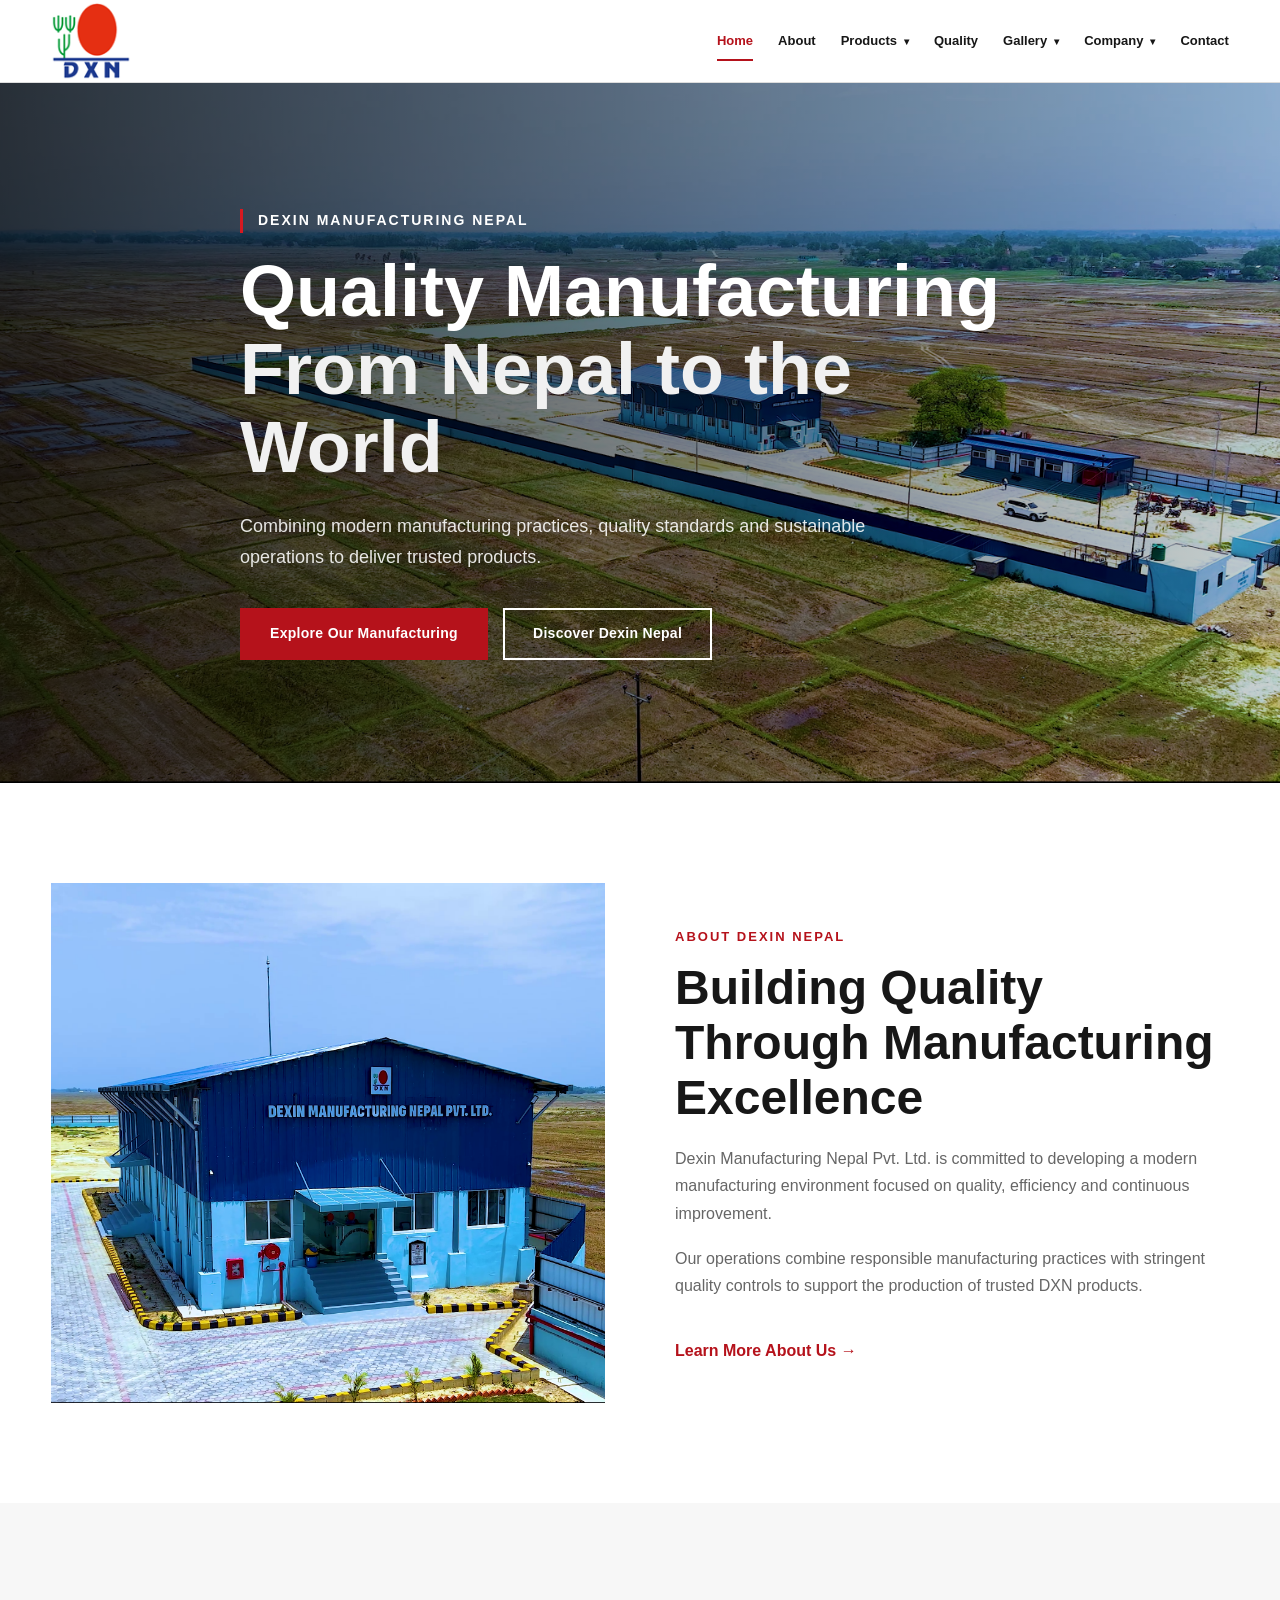
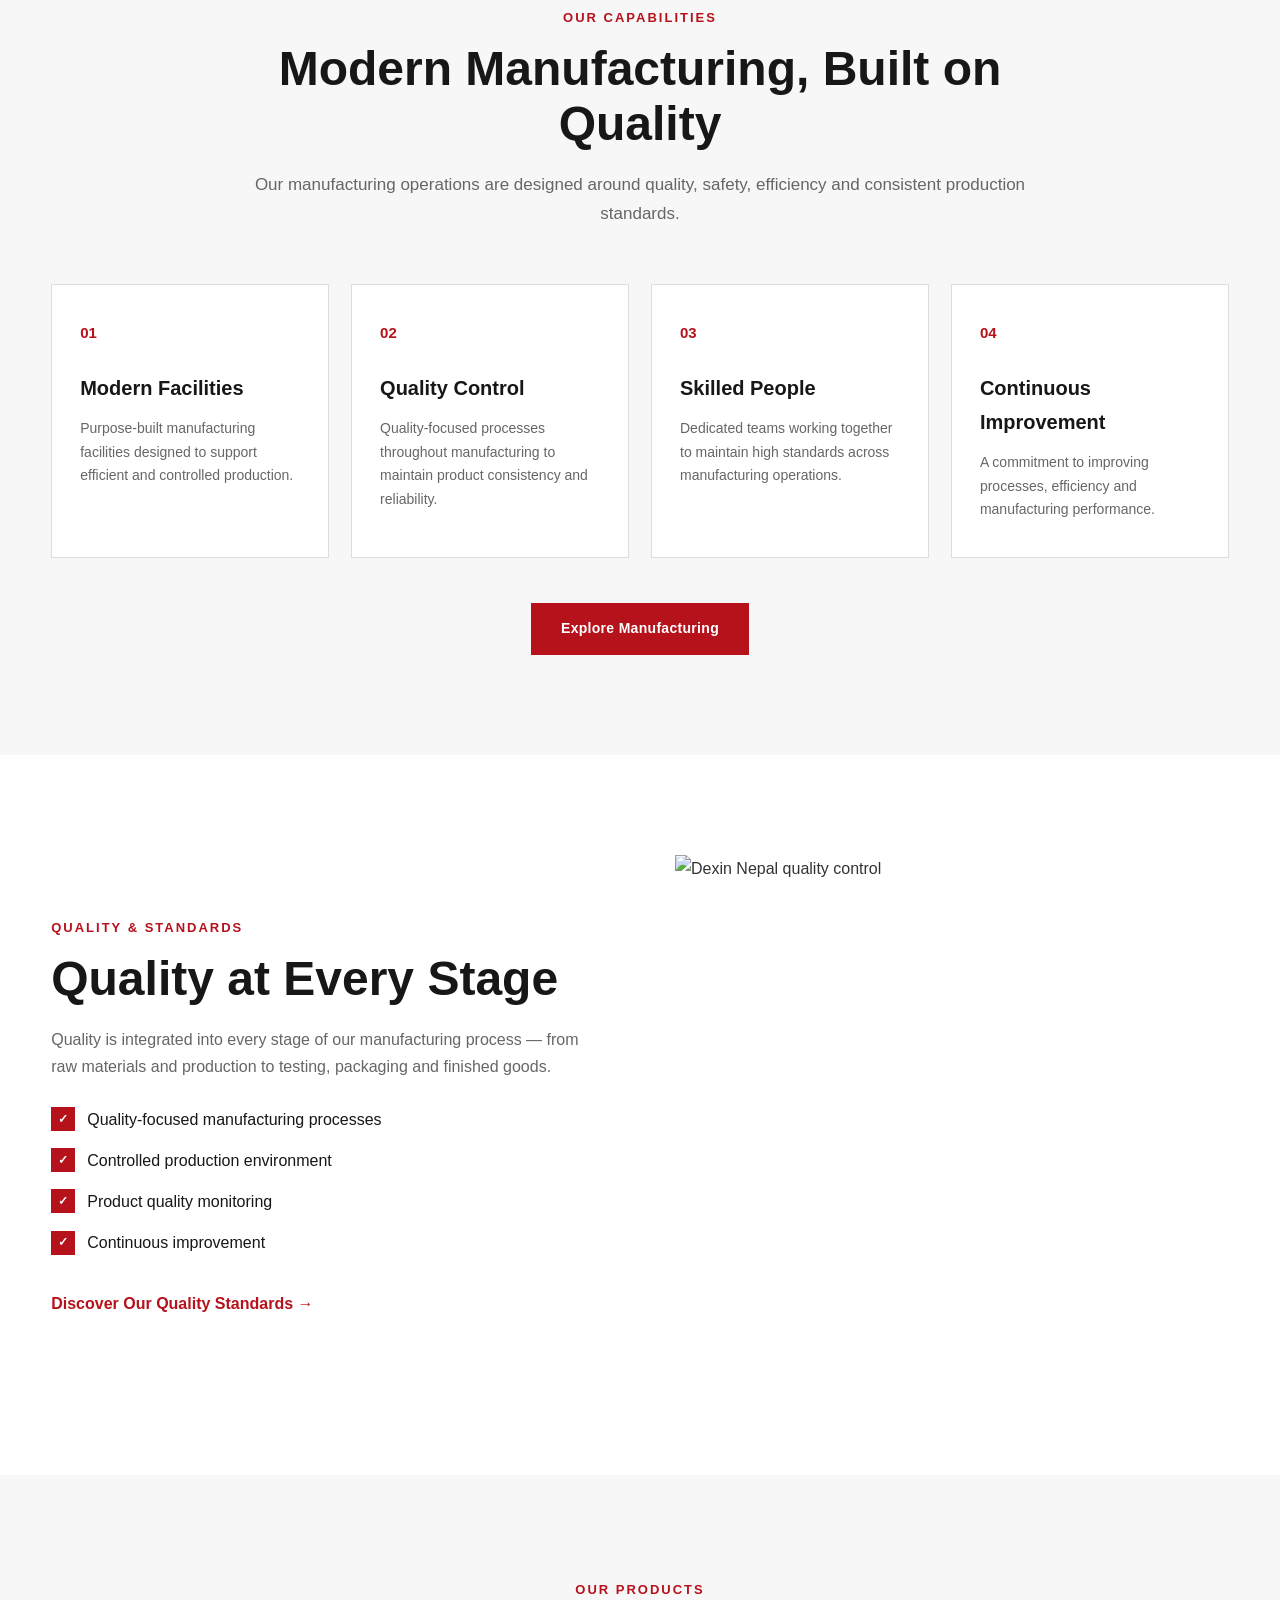
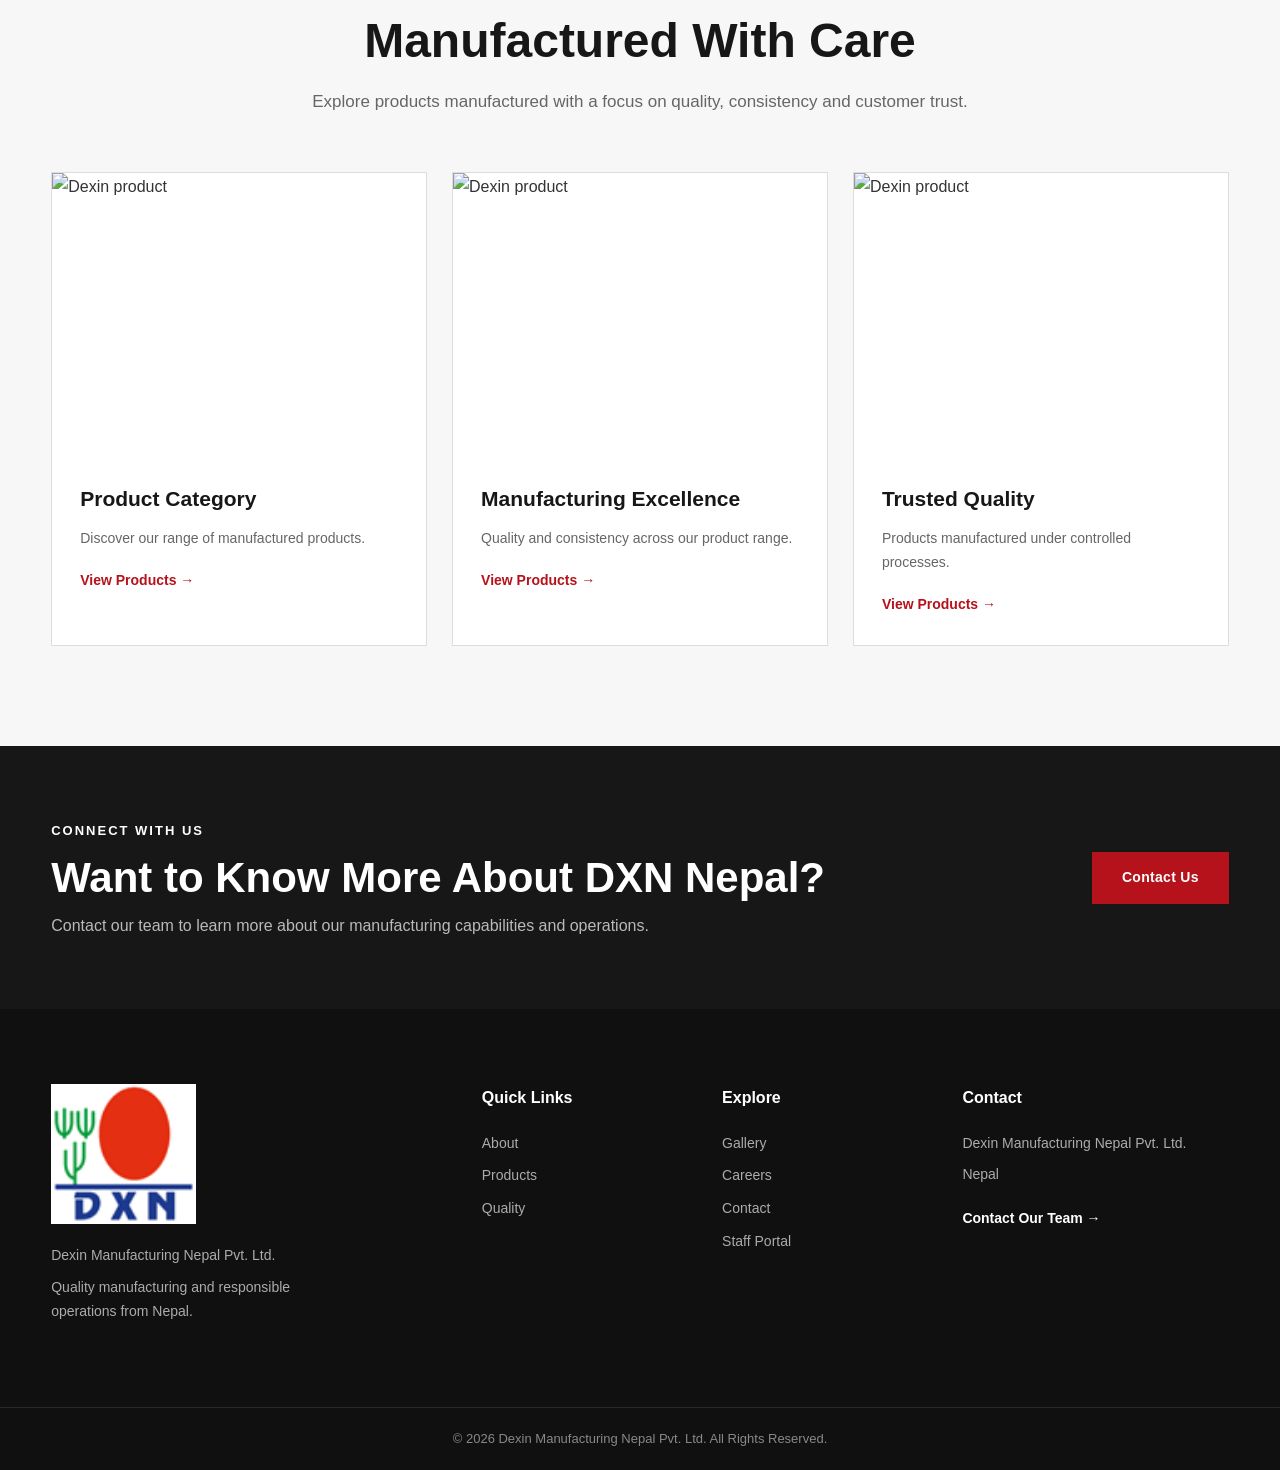
==== commit 3b7508ed: "Standardize main navigation on home page" ====
--- a/index.html
+++ b/index.html
@@ -1,479 +1,99 @@
-<!DOCTYPE html>
-<html lang="en">
-<head>
-    <meta charset="UTF-8">
-    <meta name="viewport" content="width=device-width, initial-scale=1.0">
-
-    <meta name="description"
-        content="Dexin Manufacturing Nepal - Quality manufacturing, innovative products, and sustainable operations in Nepal.">
-
-    <meta name="keywords"
-        content="Dexin Nepal, Dexin Manufacturing Nepal, manufacturing, Nepal factory, Dexin products">
-
-    <meta name="author" content="Dexin Manufacturing Nepal Pvt. Ltd.">
-
-    <title>Dexin Manufacturing Nepal Pvt. Ltd.</title>
-
-    <!-- Favicon -->
-    <link rel="icon" type="image/png" href="images/logo/dxn-logo.png">
-
-    <!-- Main CSS -->
-    <link rel="stylesheet" href="css/style.css">
-
-    <!-- Responsive CSS -->
-    <link rel="stylesheet" href="css/responsive.css">
-</head>
-
-<body>
-
-    <!-- =========================
-         HEADER
-    ========================== -->
-    <header class="site-header">
-        <div class="container header-container">
-            <!-- Logo -->
-            <a href="index.html" class="logo">
-                <img src="images/logo/dxn-logo.png"
-                     alt="Dexin Manufacturing Nepal Logo">
-            </a>
-
-            <!-- Navigation -->
-            <nav class="main-nav" id="mainNav">
-                <a href="index.html" class="active">Home</a>
-                <a href="about.html">About</a>
-                <a href="manufacturing.html">Manufacturing</a>
-                <a href="products.html">Products</a>
-                <a href="quality.html">Quality</a>
-                <a href="gallery.html">Gallery</a>
-                <a href="careers.html">Careers</a>
-                <a href="staff-portal.html">Staff Portal</a>
-                <a href="contact.html">Contact</a>
-
-            </nav>
-
-            <!-- Mobile Menu Button -->
-            <button class="menu-toggle"
-                    id="menuToggle"
-                    aria-label="Open navigation menu"
-                    aria-expanded="false">
-
-                <span></span>
-                <span></span>
-                <span></span>
-            </button>
-        </div>
-    </header>
-
-
-    <!-- =========================
-         HERO SECTION
-    ========================== -->
-    <main>
-
-        <section class="hero">
-
-            <div class="hero-overlay"></div>
-
-            <div class="container hero-content">
-
-                <span class="hero-label">
-                    DEXIN MANUFACTURING NEPAL
-                </span>
-
-                <h1>
-                    Quality Manufacturing<br>
-                    <span>From Nepal to the World</span>
-                </h1>
-
-                <p>
-                    Combining modern manufacturing practices, quality
-                    standards and sustainable operations to deliver
-                    trusted products.
-                </p>
-
-                <div class="hero-buttons">
-
-                    <a href="manufacturing.html" class="btn btn-primary">
-                        Explore Our Manufacturing
-                    </a>
-
-                    <a href="about.html" class="btn btn-outline">
-                        Discover Dexin Nepal
-                    </a>
-
-                </div>
-
-            </div>
-
-        </section>
-
-
-        <!-- =========================
-             INTRODUCTION
-        ========================== -->
-        <section class="intro section">
-
-            <div class="container intro-grid">
-
-                <div class="section-image">
-
-                    <img src="images/factory/factory-intro.jpg"
-                         alt="Dexin Nepal manufacturing facility"
-                         loading="lazy">
-
-                </div>
-
-                <div class="section-content">
-
-                    <span class="section-label">
-                        ABOUT DEXIN NEPAL
-                    </span>
-
-                    <h2>
-                        Building Quality Through
-                        Manufacturing Excellence
-                    </h2>
-
-                    <p>
-                        Dexin Manufacturing Nepal Pvt. Ltd. is committed
-                        to developing a modern manufacturing environment
-                        focused on quality, efficiency and continuous
-                        improvement.
-                    </p>
-
-                    <p>
-                        Our operations combine responsible manufacturing
-                        practices with stringent quality controls to
-                        support the production of trusted DXN products.
-                    </p>
-
-                    <a href="about.html" class="text-link">
-                        Learn More About Us →
-                    </a>
-
-                </div>
-
-            </div>
-
-        </section>
-
-
-        <!-- =========================
-             MANUFACTURING
-        ========================== -->
-        <section class="manufacturing-preview section section-light">
-
-            <div class="container">
-
-                <div class="section-heading">
-
-                    <span class="section-label">
-                        OUR CAPABILITIES
-                    </span>
-
-                    <h2>
-                        Modern Manufacturing,
-                        Built on Quality
-                    </h2>
-
-                    <p>
-                        Our manufacturing operations are designed around
-                        quality, safety, efficiency and consistent
-                        production standards.
-                    </p>
-
-                </div>
-
-
-                <div class="feature-grid">
-
-                    <article class="feature-card">
-
-                        <div class="feature-icon">
-                            01
-                        </div>
-
-                        <h3>
-                            Modern Facilities
-                        </h3>
-
-                        <p>
-                            Purpose-built manufacturing facilities
-                            designed to support efficient and controlled
-                            production.
-                        </p>
-
-                    </article>
-
-                    <article class="feature-card">
-                        <div class="feature-icon">
-                            02
-                        </div>
-                        <h3>
-                            Quality Control
-                        </h3>
-                        <p>
-                            Quality-focused processes throughout
-                            manufacturing to maintain product consistency
-                            and reliability.
-                        </p>
-                    </article>
-
-
-                    <article class="feature-card">
-                        <div class="feature-icon">
-                            03
-                        </div>
-                        <h3>
-                            Skilled People
-                        </h3>
-                        <p>
-                            Dedicated teams working together to maintain
-                            high standards across manufacturing operations.
-                        </p>
-
-                    </article>
-
-
-                    <article class="feature-card">
-
-                        <div class="feature-icon">
-                            04
-                        </div>
-                        <h3>
-                            Continuous Improvement
-                        </h3>
-
-                        <p>
-                            A commitment to improving processes, efficiency
-                            and manufacturing performance.
-                        </p>
-                    </article>
-                </div>
-                <div class="center-button">
-
-                    <a href="manufacturing.html" class="btn btn-primary">
-                        Explore Manufacturing
-                    </a>
-                </div>
-            </div>
-        </section>
-
-
-        <!-- =========================
-             QUALITY
-        ========================== -->
-        <section class="quality-section section">
-            <div class="container quality-grid">
-                <div class="section-content">
-                    <span class="section-label">
-                        QUALITY & STANDARDS
-                    </span>
-                    <h2>
-                        Quality at Every Stage
-                    </h2>
-                    <p>
-                        Quality is integrated into every stage of our
-                        manufacturing process — from raw materials and
-                        production to testing, packaging and finished goods.
-                    </p>
-                    <ul class="quality-list">
-                        <li>
-                            <span>✓</span>
-                            Quality-focused manufacturing processes
-                        </li>
-                        <li>
-                            <span>✓</span>
-                            Controlled production environment
-                        </li>
-                        <li>
-                            <span>✓</span>
-                            Product quality monitoring
-                        </li>
-                        <li>
-                            <span>✓</span>
-                            Continuous improvement
-                        </li>
-                    </ul>
-                    <a href="quality.html" class="text-link">
-                        Discover Our Quality Standards →
-                    </a>
-
-                </div>
-                <div class="section-image">
-                    <img src="images/quality/quality-main.jpg"
-                         alt="Dexin Nepal quality control"
-                         loading="lazy">
-                </div>
-            </div>
-        </section>
-
-
-       
-
-
-        <!-- =========================
-             PRODUCTS
-        ========================== -->
-        <section class="products-preview section section-light">
-            <div class="container">
-                <div class="section-heading">
-                    <span class="section-label">
-                        OUR PRODUCTS
-                    </span>
-                    <h2>
-                        Manufactured With Care
-                    </h2>
-                    <p>
-                        Explore products manufactured with a focus on
-                        quality, consistency and customer trust.
-                    </p>
-                </div>
-                <div class="product-grid">
-                    <article class="product-card">
-                        <img src="images/products/product-01.jpg"
-                             alt="Dexin product"
-                             loading="lazy">
-                        <div class="product-card-content">
-                            <h3>
-                                Product Category
-                            </h3>
-                            <p>
-                                Discover our range of manufactured products.
-                            </p>
-                            <a href="products.html">
-                                View Products →
-                            </a>
-                        </div>
-                    </article>
-                    <article class="product-card">
-                        <img src="images/products/product-02.jpg"
-                             alt="Dexin product"
-                             loading="lazy">
-                        <div class="product-card-content">
-                            <h3>
-                                Manufacturing Excellence
-                            </h3>
-                            <p>
-                                Quality and consistency across our product
-                                range.
-                            </p>
-
-                            <a href="products.html">
-                                View Products →
-                            </a>
-                        </div>
-                    </article>
-                    <article class="product-card">
-                        <img src="images/products/product-03.jpg"
-                             alt="Dexin product"
-                             loading="lazy">
-                        <div class="product-card-content">
-                            <h3>
-                                Trusted Quality
-                            </h3>
-                            <p>
-                                Products manufactured under controlled
-                                processes.
-                            </p>
-                            <a href="products.html">
-                                View Products →
-                            </a>
-                        </div>
-                    </article>
-                </div>
-            </div>
-        </section>
-
-
-        <!-- =========================
-             CALL TO ACTION
-        ========================== -->
-        <section class="cta-section">
-
-            <div class="container cta-content">
-                <div>
-                    <span class="section-label">
-                        CONNECT WITH US
-                    </span>
-                    <h2>
-                        Want to Know More About DXN Nepal?
-                    </h2>
-                    <p>
-                        Contact our team to learn more about our
-                        manufacturing capabilities and operations.
-                    </p>
-                </div>
-                <a href="contact.html"
-                   class="btn btn-primary">
-                    Contact Us
-                </a>
-            </div>
-        </section>
-    </main>
-
-    <!-- =========================
-         FOOTER
-    ========================== -->
-    <footer class="site-footer">
-        <div class="container footer-grid">
-            <div class="footer-about">
-                <img src="images/logo/dxn-logo.png"
-                     alt="Dexin Manufacturing Nepal Logo"
-                     class="footer-logo">
-                <p>
-                    Dexin Manufacturing Nepal Pvt. Ltd.
-                </p>
-                <p>
-                    Quality manufacturing and responsible operations
-                    from Nepal.
-                </p>
-            </div>
-            <div class="footer-links">
-                <h3>
-                    Quick Links
-                </h3>
-                <a href="about.html">About</a>
-                <a href="manufacturing.html">Manufacturing</a>
-                <a href="products.html">Products</a>
-                <a href="quality.html">Quality</a>
-            </div>
-            <div class="footer-links">
-                <h3>
-                    Explore
-                </h3>
-                <a href="gallery.html">Gallery</a>
-                <a href="careers.html">Careers</a>
-                <a href="contact.html">Contact</a>
-                <a href="staff-portal.html">Staff Portal</a>
-            </div>
-            <div class="footer-contact">
-                <h3>
-                    Contact
-                </h3>
-                <p>
-                    Dexin Manufacturing Nepal Pvt. Ltd.
-                </p>
-                <p>
-                    Nepal
-                </p>
-                <a href="contact.html">
-                    Contact Our Team →
-                </a>
-            </div>
-        </div>
-        <div class="footer-bottom">
-            <div class="container">
-               <p>
-    © <span class="current-year"></span>
-    Dexin Manufacturing Nepal Pvt. Ltd.
-    All Rights Reserved.
-</p>
-            </div>
-        </div>
-    </footer>
-    <!-- JavaScript -->
-    <script src="js/script.js"></script>
-
-</body>
+<!DOCTYPE html>
+<html lang="en">
+<head>
+    <meta charset="UTF-8">
+    <meta name="viewport" content="width=device-width, initial-scale=1.0">
+    <meta name="description" content="Dexin Manufacturing Nepal - Quality manufacturing, innovative products, and sustainable operations in Nepal.">
+    <meta name="keywords" content="Dexin Nepal, Dexin Manufacturing Nepal, manufacturing, Nepal factory, Dexin products">
+    <meta name="author" content="Dexin Manufacturing Nepal Pvt. Ltd.">
+    <title>Dexin Manufacturing Nepal Pvt. Ltd.</title>
+    <link rel="icon" type="image/png" href="images/logo/dxn-logo.png">
+    <link rel="stylesheet" href="css/style.css">
+    <link rel="stylesheet" href="css/responsive.css">
+    <link rel="stylesheet" href="css/products-gallery.css">
+</head>
+<body>
+<header class="site-header">
+    <div class="container header-container">
+        <a href="index.html" class="logo"><img src="images/logo/dxn-logo.png" alt="Dexin Manufacturing Nepal Logo"></a>
+        <nav class="main-nav" id="mainNav" aria-label="Main navigation">
+            <a href="index.html" class="active">Home</a>
+            <a href="about.html">About</a>
+            <details class="nav-dropdown"><summary>Products</summary><div class="nav-dropdown-menu">
+                <a href="products.html#all-products">All Products</a>
+                <a href="products.html#new-products">New Products</a>
+                <details class="nav-subdropdown"><summary>Product Categories</summary><div class="nav-submenu">
+                    <a href="products.html#nutraceuticals">Nutraceuticals</a><a href="products.html#coffee">Coffee</a>
+                </div></details>
+                <details class="nav-subdropdown"><summary>Top Products</summary><div class="nav-submenu">
+                    <a href="products.html#dxn-coffee">DXN Coffee</a><a href="products.html#dxn-rg-gl">DXN RG &amp; GL</a><a href="products.html#dxn-spirulina">DXN Spirulina</a><a href="products.html#dxn-cocozhi">DXN Cocozhi</a>
+                </div></details>
+                <details class="nav-subdropdown"><summary>Manufacturing Units</summary><div class="nav-submenu">
+                    <a href="products.html#coffee-unit">Coffee Unit</a><a href="products.html#nutraceutical-unit">Nutraceutical Unit</a>
+                </div></details>
+            </div></details>
+            <a href="quality.html">Quality</a>
+            <details class="nav-dropdown"><summary>Gallery</summary><div class="nav-dropdown-menu">
+                <a href="gallery.html#image-gallery">Image Gallery</a><a href="gallery.html#video-gallery">Video Gallery</a><a href="gallery.html#corporate-events">Corporate Events</a><a href="gallery.html#news-press">News &amp; Press</a>
+            </div></details>
+            <details class="nav-dropdown"><summary>Company</summary><div class="nav-dropdown-menu">
+                <a href="about.html">About Us</a><a href="careers.html">Careers</a><a href="staff-portal.html">Staff Portal</a>
+            </div></details>
+            <a href="contact.html">Contact</a>
+        </nav>
+        <button class="menu-toggle" id="menuToggle" aria-label="Open navigation menu" aria-expanded="false" aria-controls="mainNav"><span></span><span></span><span></span></button>
+    </div>
+</header>
+
+<main>
+
+        <section class="hero">
+            <div class="hero-overlay"></div>
+            <div class="container hero-content">
+                <span class="hero-label">DEXIN MANUFACTURING NEPAL</span>
+                <h1>Quality Manufacturing<br><span>From Nepal to the World</span></h1>
+                <p>Combining modern manufacturing practices, quality standards and sustainable operations to deliver trusted products.</p>
+                <div class="hero-buttons">
+                    <a href="manufacturing.html" class="btn btn-primary">Explore Our Manufacturing</a>
+                    <a href="about.html" class="btn btn-outline">Discover Dexin Nepal</a>
+                </div>
+            </div>
+        </section>
+
+        <section class="intro section">
+            <div class="container intro-grid">
+                <div class="section-image"><img src="images/factory/factory-intro.jpg" alt="Dexin Nepal manufacturing facility" loading="lazy"></div>
+                <div class="section-content">
+                    <span class="section-label">ABOUT DEXIN NEPAL</span>
+                    <h2>Building Quality Through Manufacturing Excellence</h2>
+                    <p>Dexin Manufacturing Nepal Pvt. Ltd. is committed to developing a modern manufacturing environment focused on quality, efficiency and continuous improvement.</p>
+                    <p>Our operations combine responsible manufacturing practices with stringent quality controls to support the production of trusted DXN products.</p>
+                    <a href="about.html" class="text-link">Learn More About Us →</a>
+                </div>
+            </div>
+        </section>
+
+        <section class="manufacturing-preview section section-light">
+            <div class="container">
+                <div class="section-heading"><span class="section-label">OUR CAPABILITIES</span><h2>Modern Manufacturing, Built on Quality</h2><p>Our manufacturing operations are designed around quality, safety, efficiency and consistent production standards.</p></div>
+                <div class="feature-grid">
+                    <article class="feature-card"><div class="feature-icon">01</div><h3>Modern Facilities</h3><p>Purpose-built manufacturing facilities designed to support efficient and controlled production.</p></article>
+                    <article class="feature-card"><div class="feature-icon">02</div><h3>Quality Control</h3><p>Quality-focused processes throughout manufacturing to maintain product consistency and reliability.</p></article>
+                    <article class="feature-card"><div class="feature-icon">03</div><h3>Skilled People</h3><p>Dedicated teams working together to maintain high standards across manufacturing operations.</p></article>
+                    <article class="feature-card"><div class="feature-icon">04</div><h3>Continuous Improvement</h3><p>A commitment to improving processes, efficiency and manufacturing performance.</p></article>
+                </div>
+                <div class="center-button"><a href="manufacturing.html" class="btn btn-primary">Explore Manufacturing</a></div>
+            </div>
+        </section>
+
+        <section class="quality-section section"><div class="container quality-grid"><div class="section-content"><span class="section-label">QUALITY &amp; STANDARDS</span><h2>Quality at Every Stage</h2><p>Quality is integrated into every stage of our manufacturing process — from raw materials and production to testing, packaging and finished goods.</p><ul class="quality-list"><li><span>✓</span>Quality-focused manufacturing processes</li><li><span>✓</span>Controlled production environment</li><li><span>✓</span>Product quality monitoring</li><li><span>✓</span>Continuous improvement</li></ul><a href="quality.html" class="text-link">Discover Our Quality Standards →</a></div><div class="section-image"><img src="images/quality/quality-main.jpg" alt="Dexin Nepal quality control" loading="lazy"></div></div></section>
+
+        <section class="products-preview section section-light"><div class="container"><div class="section-heading"><span class="section-label">OUR PRODUCTS</span><h2>Manufactured With Care</h2><p>Explore products manufactured with a focus on quality, consistency and customer trust.</p></div><div class="product-grid"><article class="product-card"><img src="images/products/product-01.jpg" alt="Dexin product" loading="lazy"><div class="product-card-content"><h3>Product Category</h3><p>Discover our range of manufactured products.</p><a href="products.html">View Products →</a></div></article><article class="product-card"><img src="images/products/product-02.jpg" alt="Dexin product" loading="lazy"><div class="product-card-content"><h3>Manufacturing Excellence</h3><p>Quality and consistency across our product range.</p><a href="products.html">View Products →</a></div></article><article class="product-card"><img src="images/products/product-03.jpg" alt="Dexin product" loading="lazy"><div class="product-card-content"><h3>Trusted Quality</h3><p>Products manufactured under controlled processes.</p><a href="products.html">View Products →</a></div></article></div></div></section>
+
+        <section class="cta-section"><div class="container cta-content"><div><span class="section-label">CONNECT WITH US</span><h2>Want to Know More About DXN Nepal?</h2><p>Contact our team to learn more about our manufacturing capabilities and operations.</p></div><a href="contact.html" class="btn btn-primary">Contact Us</a></div></section>
+</main>
+
+<footer class="site-footer"><div class="container footer-grid"><div class="footer-about"><img src="images/logo/dxn-logo.png" alt="Dexin Manufacturing Nepal Logo" class="footer-logo"><p>Dexin Manufacturing Nepal Pvt. Ltd.</p><p>Quality manufacturing and responsible operations from Nepal.</p></div><div class="footer-links"><h3>Quick Links</h3><a href="about.html">About</a><a href="products.html">Products</a><a href="quality.html">Quality</a></div><div class="footer-links"><h3>Explore</h3><a href="gallery.html">Gallery</a><a href="careers.html">Careers</a><a href="contact.html">Contact</a><a href="staff-portal.html">Staff Portal</a></div><div class="footer-contact"><h3>Contact</h3><p>Dexin Manufacturing Nepal Pvt. Ltd.</p><p>Nepal</p><a href="contact.html">Contact Our Team →</a></div></div><div class="footer-bottom"><div class="container"><p>© <span class="current-year"></span> Dexin Manufacturing Nepal Pvt. Ltd. All Rights Reserved.</p></div></div></footer>
+<script src="js/script.js"></script>
+</body>
 </html>
--- a/css/products-gallery.css
+++ b/css/products-gallery.css
@@ -0,0 +1,187 @@
+/* =========================================================
+   PRODUCTS + GALLERY PAGE COMPONENTS
+========================================================= */
+
+/* ---------- Navigation dropdowns ---------- */
+.nav-dropdown {
+    position: relative;
+}
+
+.nav-dropdown > summary {
+    position: relative;
+    padding: 29px 0;
+    color: var(--dark);
+    font-size: 13px;
+    font-weight: 600;
+    cursor: pointer;
+    list-style: none;
+    transition: var(--transition);
+}
+
+.nav-dropdown > summary::-webkit-details-marker { display: none; }
+.nav-dropdown > summary::after {
+    content: "▾";
+    margin-left: 7px;
+    font-size: 10px;
+}
+
+.nav-dropdown[open] > summary,
+.nav-dropdown > summary:hover { color: var(--primary); }
+
+.nav-dropdown-menu {
+    position: absolute;
+    top: calc(100% - 1px);
+    left: 50%;
+    min-width: 245px;
+    padding: 12px 0;
+    transform: translateX(-50%);
+    background: var(--white);
+    border: 1px solid var(--border);
+    box-shadow: var(--shadow);
+    z-index: 1100;
+}
+
+.nav-dropdown-menu a,
+.nav-dropdown-menu summary {
+    display: block;
+    width: 100%;
+    padding: 10px 18px;
+    border: 0;
+    color: var(--dark);
+    font-size: 13px;
+    font-weight: 600;
+    text-align: left;
+}
+
+.nav-dropdown-menu a::after { display: none; }
+.nav-dropdown-menu a:hover { background: var(--off-white); color: var(--primary); }
+
+.nav-subdropdown { position: relative; }
+.nav-subdropdown > summary::after { content: "›"; float: right; }
+.nav-submenu {
+    position: absolute;
+    top: -12px;
+    left: 100%;
+    min-width: 205px;
+    padding: 12px 0;
+    background: var(--white);
+    border: 1px solid var(--border);
+    box-shadow: var(--shadow);
+}
+
+/* ---------- Page hero ---------- */
+.product-page-hero {
+    min-height: 460px;
+    display: flex;
+    align-items: center;
+    background: linear-gradient(90deg, rgba(0,0,0,.76), rgba(0,0,0,.28)), url("../images/hero/factory-main.png") center/cover;
+    color: var(--white);
+}
+
+.product-page-hero-content { max-width: 780px; }
+.product-page-hero h1 { margin-bottom: 18px; font-size: clamp(42px, 6vw, 68px); line-height: 1.08; }
+.product-page-hero p { max-width: 680px; color: rgba(255,255,255,.88); font-size: 17px; }
+
+/* ---------- Product sections ---------- */
+.product-category-grid,
+.product-feature-grid,
+.unit-grid {
+    display: grid;
+    grid-template-columns: repeat(2, 1fr);
+    gap: 25px;
+}
+
+.product-section-card,
+.unit-card {
+    padding: 34px;
+    background: var(--white);
+    border: 1px solid var(--border);
+    transition: var(--transition);
+}
+
+.product-section-card:hover,
+.unit-card:hover { transform: translateY(-5px); box-shadow: var(--shadow-hover); }
+.product-section-card h3,
+.unit-card h3 { margin-bottom: 12px; color: var(--dark); font-size: 23px; }
+.product-section-card p,
+.unit-card p { color: var(--text-light); }
+
+.product-section-card .text-link { margin-top: 12px; }
+
+.auto-image-gallery {
+    display: grid;
+    grid-template-columns: repeat(4, 1fr);
+    gap: 22px;
+}
+
+.auto-image-card {
+    overflow: hidden;
+    margin: 0;
+    background: var(--white);
+    border: 1px solid var(--border);
+    box-shadow: var(--shadow);
+}
+
+.auto-image-card img {
+    width: 100%;
+    height: 250px;
+    object-fit: cover;
+    transition: transform .5s ease;
+}
+
+.auto-image-card:hover img { transform: scale(1.04); }
+.auto-image-card figcaption { padding: 14px 16px; color: var(--dark); font-size: 14px; font-weight: 600; }
+
+.auto-image-gallery[data-image-empty="true"]::before {
+    content: "Images will appear here automatically when added to this folder.";
+    display: block;
+    grid-column: 1 / -1;
+    padding: 35px;
+    color: var(--text-light);
+    text-align: center;
+    background: var(--off-white);
+    border: 1px dashed var(--border);
+}
+
+.gallery-tabs {
+    display: grid;
+    gap: 70px;
+}
+
+.gallery-video-note {
+    padding: 30px;
+    background: var(--off-white);
+    border-left: 4px solid var(--primary);
+    color: var(--text-light);
+}
+
+@media (max-width: 992px) {
+    .nav-dropdown > summary { padding: 15px 0; }
+    .nav-dropdown-menu,
+    .nav-submenu {
+        position: static;
+        transform: none;
+        width: 100%;
+        min-width: 0;
+        margin-top: 0;
+        box-shadow: none;
+        border: 0;
+        border-left: 2px solid var(--light-gray);
+    }
+    .nav-dropdown-menu a,
+    .nav-dropdown-menu summary { padding: 10px 14px; }
+    .nav-submenu { padding: 0 0 0 10px; }
+    .product-category-grid,
+    .product-feature-grid,
+    .unit-grid { grid-template-columns: 1fr; }
+    .auto-image-gallery { grid-template-columns: repeat(2, 1fr); }
+}
+
+@media (max-width: 576px) {
+    .product-page-hero { min-height: 420px; }
+    .product-page-hero h1 { font-size: 38px; }
+    .auto-image-gallery { grid-template-columns: 1fr; }
+    .auto-image-card img { height: 260px; }
+    .product-section-card,
+    .unit-card { padding: 27px; }
+}
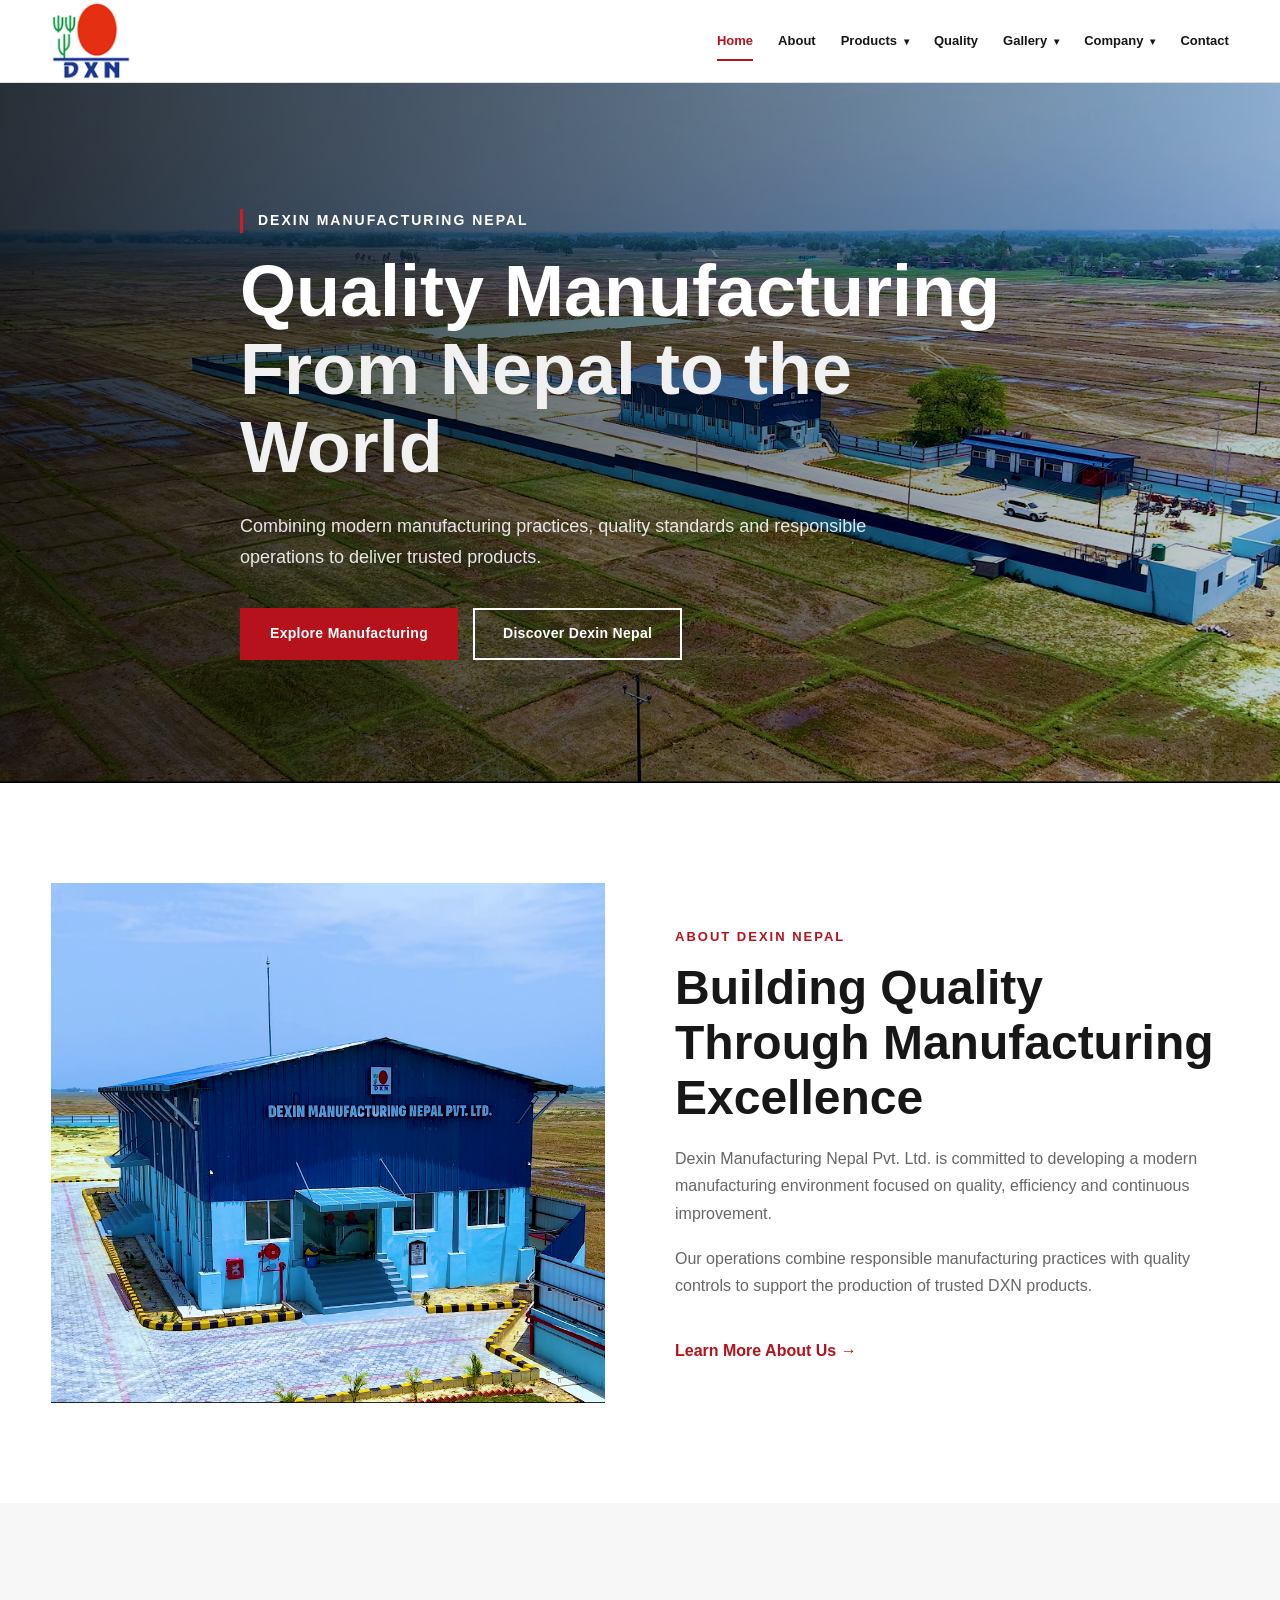
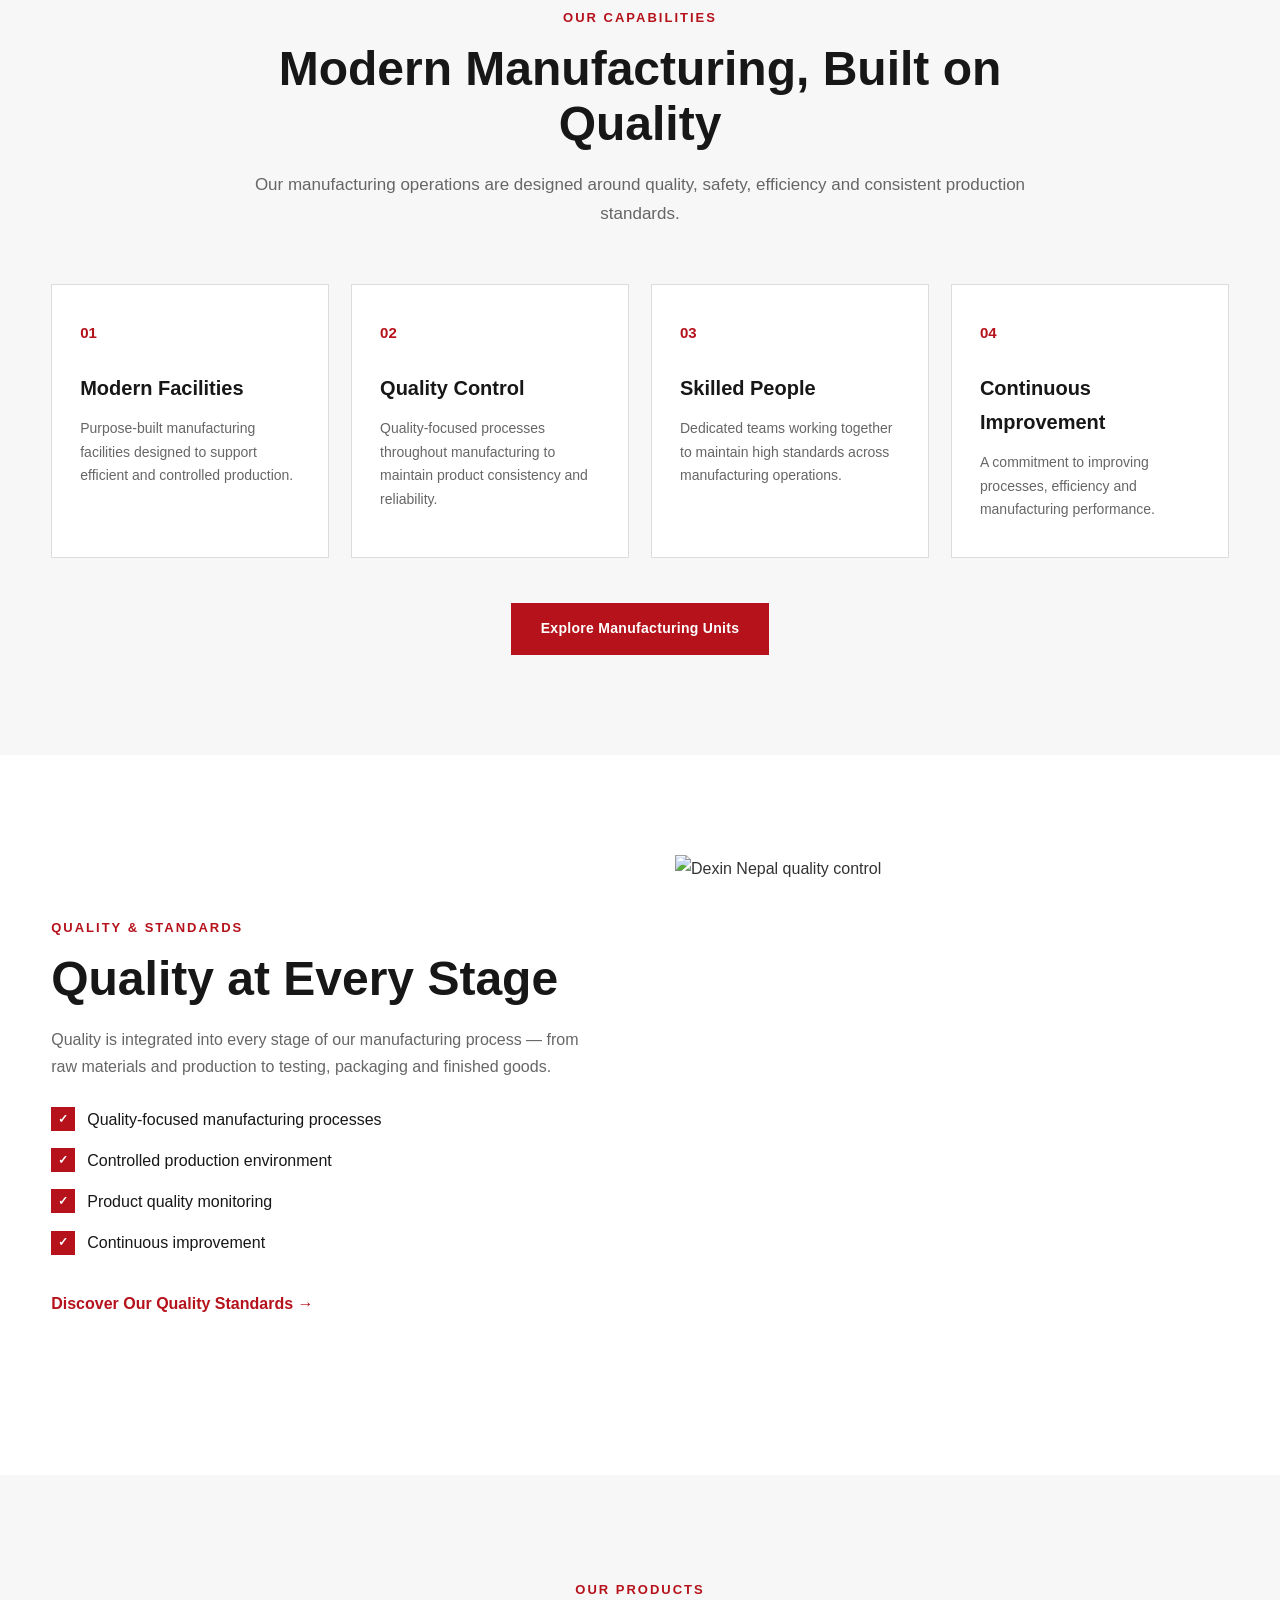
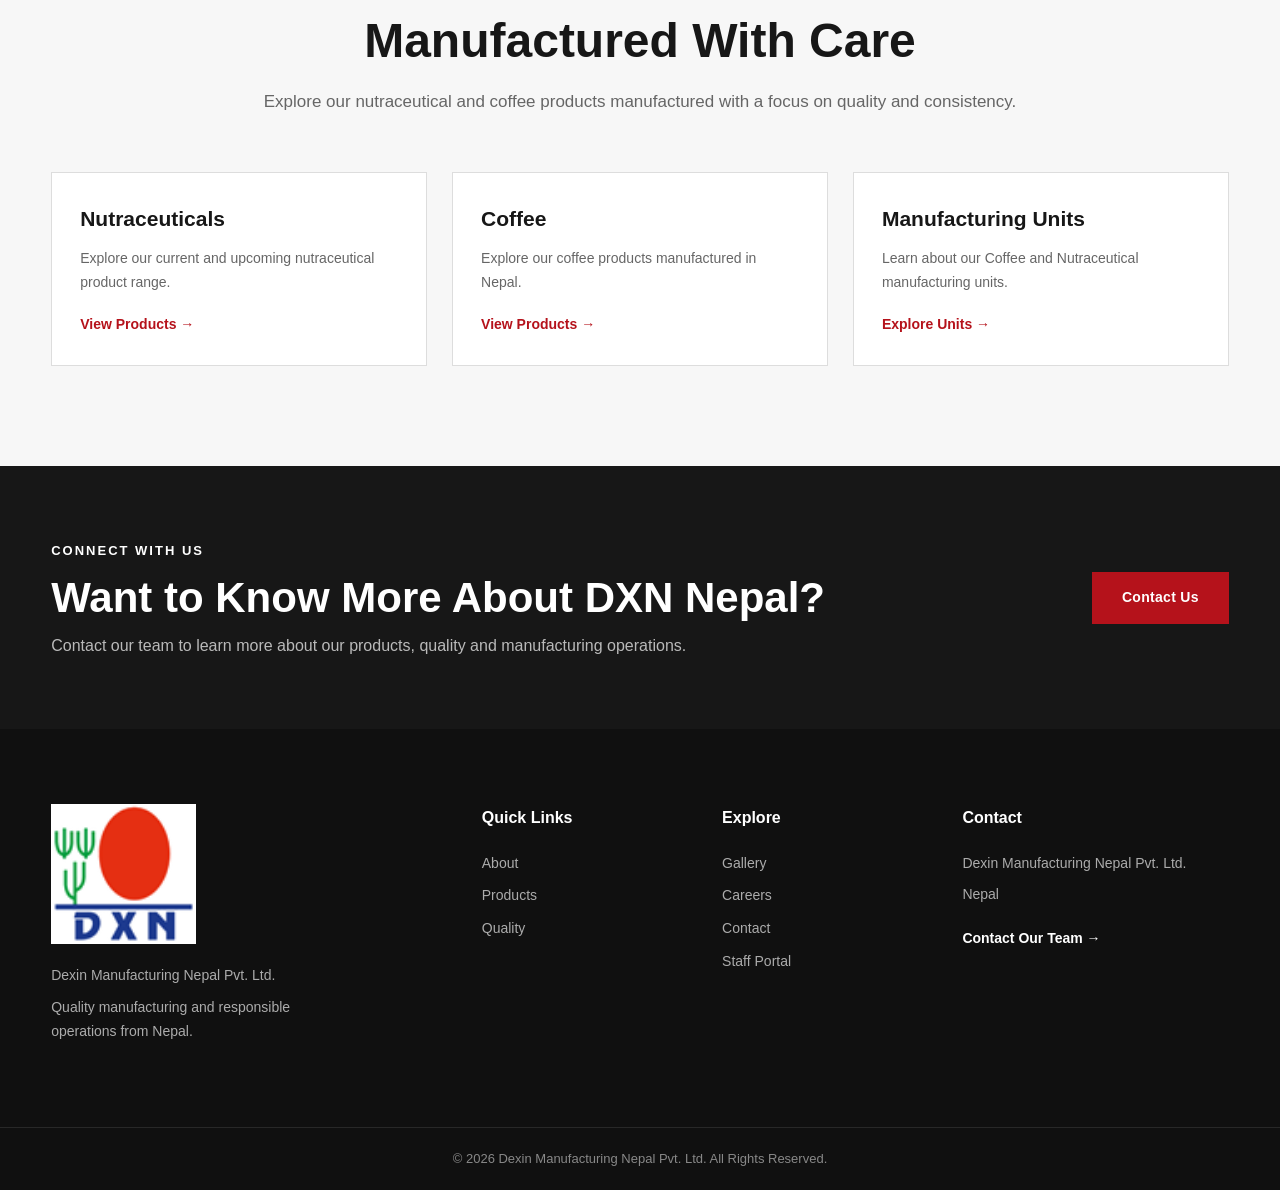
==== commit 12864106: "Clean Home page navigation and links" ====
--- a/index.html
+++ b/index.html
@@ -1,99 +1,34 @@
 <!DOCTYPE html>
 <html lang="en">
 <head>
-    <meta charset="UTF-8">
-    <meta name="viewport" content="width=device-width, initial-scale=1.0">
-    <meta name="description" content="Dexin Manufacturing Nepal - Quality manufacturing, innovative products, and sustainable operations in Nepal.">
-    <meta name="keywords" content="Dexin Nepal, Dexin Manufacturing Nepal, manufacturing, Nepal factory, Dexin products">
-    <meta name="author" content="Dexin Manufacturing Nepal Pvt. Ltd.">
-    <title>Dexin Manufacturing Nepal Pvt. Ltd.</title>
-    <link rel="icon" type="image/png" href="images/logo/dxn-logo.png">
-    <link rel="stylesheet" href="css/style.css">
-    <link rel="stylesheet" href="css/responsive.css">
-    <link rel="stylesheet" href="css/products-gallery.css">
+<meta charset="UTF-8">
+<meta name="viewport" content="width=device-width, initial-scale=1.0">
+<meta name="description" content="Dexin Manufacturing Nepal - Quality manufacturing, innovative products and responsible operations in Nepal.">
+<meta name="keywords" content="Dexin Nepal, Dexin Manufacturing Nepal, manufacturing, Nepal factory, Dexin products">
+<meta name="author" content="Dexin Manufacturing Nepal Pvt. Ltd.">
+<title>Dexin Manufacturing Nepal Pvt. Ltd.</title>
+<link rel="icon" type="image/png" href="images/logo/dxn-logo.png">
+<link rel="stylesheet" href="css/style.css">
+<link rel="stylesheet" href="css/responsive.css">
+<link rel="stylesheet" href="css/products-gallery.css">
 </head>
 <body>
 <header class="site-header">
-    <div class="container header-container">
-        <a href="index.html" class="logo"><img src="images/logo/dxn-logo.png" alt="Dexin Manufacturing Nepal Logo"></a>
-        <nav class="main-nav" id="mainNav" aria-label="Main navigation">
-            <a href="index.html" class="active">Home</a>
-            <a href="about.html">About</a>
-            <details class="nav-dropdown"><summary>Products</summary><div class="nav-dropdown-menu">
-                <a href="products.html#all-products">All Products</a>
-                <a href="products.html#new-products">New Products</a>
-                <details class="nav-subdropdown"><summary>Product Categories</summary><div class="nav-submenu">
-                    <a href="products.html#nutraceuticals">Nutraceuticals</a><a href="products.html#coffee">Coffee</a>
-                </div></details>
-                <details class="nav-subdropdown"><summary>Top Products</summary><div class="nav-submenu">
-                    <a href="products.html#dxn-coffee">DXN Coffee</a><a href="products.html#dxn-rg-gl">DXN RG &amp; GL</a><a href="products.html#dxn-spirulina">DXN Spirulina</a><a href="products.html#dxn-cocozhi">DXN Cocozhi</a>
-                </div></details>
-                <details class="nav-subdropdown"><summary>Manufacturing Units</summary><div class="nav-submenu">
-                    <a href="products.html#coffee-unit">Coffee Unit</a><a href="products.html#nutraceutical-unit">Nutraceutical Unit</a>
-                </div></details>
-            </div></details>
-            <a href="quality.html">Quality</a>
-            <details class="nav-dropdown"><summary>Gallery</summary><div class="nav-dropdown-menu">
-                <a href="gallery.html#image-gallery">Image Gallery</a><a href="gallery.html#video-gallery">Video Gallery</a><a href="gallery.html#corporate-events">Corporate Events</a><a href="gallery.html#news-press">News &amp; Press</a>
-            </div></details>
-            <details class="nav-dropdown"><summary>Company</summary><div class="nav-dropdown-menu">
-                <a href="about.html">About Us</a><a href="careers.html">Careers</a><a href="staff-portal.html">Staff Portal</a>
-            </div></details>
-            <a href="contact.html">Contact</a>
-        </nav>
-        <button class="menu-toggle" id="menuToggle" aria-label="Open navigation menu" aria-expanded="false" aria-controls="mainNav"><span></span><span></span><span></span></button>
-    </div>
+<div class="container header-container">
+<a href="index.html" class="logo"><img src="images/logo/dxn-logo.png" alt="Dexin Manufacturing Nepal Logo"></a>
+<nav class="main-nav" id="mainNav" aria-label="Main navigation"></nav>
+<button class="menu-toggle" id="menuToggle" aria-label="Open navigation menu" aria-expanded="false" aria-controls="mainNav"><span></span><span></span><span></span></button>
+</div>
 </header>
-
 <main>
-
-        <section class="hero">
-            <div class="hero-overlay"></div>
-            <div class="container hero-content">
-                <span class="hero-label">DEXIN MANUFACTURING NEPAL</span>
-                <h1>Quality Manufacturing<br><span>From Nepal to the World</span></h1>
-                <p>Combining modern manufacturing practices, quality standards and sustainable operations to deliver trusted products.</p>
-                <div class="hero-buttons">
-                    <a href="manufacturing.html" class="btn btn-primary">Explore Our Manufacturing</a>
-                    <a href="about.html" class="btn btn-outline">Discover Dexin Nepal</a>
-                </div>
-            </div>
-        </section>
-
-        <section class="intro section">
-            <div class="container intro-grid">
-                <div class="section-image"><img src="images/factory/factory-intro.jpg" alt="Dexin Nepal manufacturing facility" loading="lazy"></div>
-                <div class="section-content">
-                    <span class="section-label">ABOUT DEXIN NEPAL</span>
-                    <h2>Building Quality Through Manufacturing Excellence</h2>
-                    <p>Dexin Manufacturing Nepal Pvt. Ltd. is committed to developing a modern manufacturing environment focused on quality, efficiency and continuous improvement.</p>
-                    <p>Our operations combine responsible manufacturing practices with stringent quality controls to support the production of trusted DXN products.</p>
-                    <a href="about.html" class="text-link">Learn More About Us →</a>
-                </div>
-            </div>
-        </section>
-
-        <section class="manufacturing-preview section section-light">
-            <div class="container">
-                <div class="section-heading"><span class="section-label">OUR CAPABILITIES</span><h2>Modern Manufacturing, Built on Quality</h2><p>Our manufacturing operations are designed around quality, safety, efficiency and consistent production standards.</p></div>
-                <div class="feature-grid">
-                    <article class="feature-card"><div class="feature-icon">01</div><h3>Modern Facilities</h3><p>Purpose-built manufacturing facilities designed to support efficient and controlled production.</p></article>
-                    <article class="feature-card"><div class="feature-icon">02</div><h3>Quality Control</h3><p>Quality-focused processes throughout manufacturing to maintain product consistency and reliability.</p></article>
-                    <article class="feature-card"><div class="feature-icon">03</div><h3>Skilled People</h3><p>Dedicated teams working together to maintain high standards across manufacturing operations.</p></article>
-                    <article class="feature-card"><div class="feature-icon">04</div><h3>Continuous Improvement</h3><p>A commitment to improving processes, efficiency and manufacturing performance.</p></article>
-                </div>
-                <div class="center-button"><a href="manufacturing.html" class="btn btn-primary">Explore Manufacturing</a></div>
-            </div>
-        </section>
-
-        <section class="quality-section section"><div class="container quality-grid"><div class="section-content"><span class="section-label">QUALITY &amp; STANDARDS</span><h2>Quality at Every Stage</h2><p>Quality is integrated into every stage of our manufacturing process — from raw materials and production to testing, packaging and finished goods.</p><ul class="quality-list"><li><span>✓</span>Quality-focused manufacturing processes</li><li><span>✓</span>Controlled production environment</li><li><span>✓</span>Product quality monitoring</li><li><span>✓</span>Continuous improvement</li></ul><a href="quality.html" class="text-link">Discover Our Quality Standards →</a></div><div class="section-image"><img src="images/quality/quality-main.jpg" alt="Dexin Nepal quality control" loading="lazy"></div></div></section>
-
-        <section class="products-preview section section-light"><div class="container"><div class="section-heading"><span class="section-label">OUR PRODUCTS</span><h2>Manufactured With Care</h2><p>Explore products manufactured with a focus on quality, consistency and customer trust.</p></div><div class="product-grid"><article class="product-card"><img src="images/products/product-01.jpg" alt="Dexin product" loading="lazy"><div class="product-card-content"><h3>Product Category</h3><p>Discover our range of manufactured products.</p><a href="products.html">View Products →</a></div></article><article class="product-card"><img src="images/products/product-02.jpg" alt="Dexin product" loading="lazy"><div class="product-card-content"><h3>Manufacturing Excellence</h3><p>Quality and consistency across our product range.</p><a href="products.html">View Products →</a></div></article><article class="product-card"><img src="images/products/product-03.jpg" alt="Dexin product" loading="lazy"><div class="product-card-content"><h3>Trusted Quality</h3><p>Products manufactured under controlled processes.</p><a href="products.html">View Products →</a></div></article></div></div></section>
-
-        <section class="cta-section"><div class="container cta-content"><div><span class="section-label">CONNECT WITH US</span><h2>Want to Know More About DXN Nepal?</h2><p>Contact our team to learn more about our manufacturing capabilities and operations.</p></div><a href="contact.html" class="btn btn-primary">Contact Us</a></div></section>
+<section class="hero"><div class="hero-overlay"></div><div class="container hero-content"><span class="hero-label">DEXIN MANUFACTURING NEPAL</span><h1>Quality Manufacturing<br><span>From Nepal to the World</span></h1><p>Combining modern manufacturing practices, quality standards and responsible operations to deliver trusted products.</p><div class="hero-buttons"><a href="products.html#coffee-unit" class="btn btn-primary">Explore Manufacturing</a><a href="about.html" class="btn btn-outline">Discover Dexin Nepal</a></div></div></section>
+<section class="intro section"><div class="container intro-grid"><div class="section-image"><img src="images/factory/factory-intro.jpg" alt="Dexin Nepal manufacturing facility" loading="lazy"></div><div class="section-content"><span class="section-label">ABOUT DEXIN NEPAL</span><h2>Building Quality Through Manufacturing Excellence</h2><p>Dexin Manufacturing Nepal Pvt. Ltd. is committed to developing a modern manufacturing environment focused on quality, efficiency and continuous improvement.</p><p>Our operations combine responsible manufacturing practices with quality controls to support the production of trusted DXN products.</p><a href="about.html" class="text-link">Learn More About Us →</a></div></div></section>
+<section class="manufacturing-preview section section-light"><div class="container"><div class="section-heading"><span class="section-label">OUR CAPABILITIES</span><h2>Modern Manufacturing, Built on Quality</h2><p>Our manufacturing operations are designed around quality, safety, efficiency and consistent production standards.</p></div><div class="feature-grid"><article class="feature-card"><div class="feature-icon">01</div><h3>Modern Facilities</h3><p>Purpose-built manufacturing facilities designed to support efficient and controlled production.</p></article><article class="feature-card"><div class="feature-icon">02</div><h3>Quality Control</h3><p>Quality-focused processes throughout manufacturing to maintain product consistency and reliability.</p></article><article class="feature-card"><div class="feature-icon">03</div><h3>Skilled People</h3><p>Dedicated teams working together to maintain high standards across manufacturing operations.</p></article><article class="feature-card"><div class="feature-icon">04</div><h3>Continuous Improvement</h3><p>A commitment to improving processes, efficiency and manufacturing performance.</p></article></div><div class="center-button"><a href="products.html#coffee-unit" class="btn btn-primary">Explore Manufacturing Units</a></div></div></section>
+<section class="quality-section section"><div class="container quality-grid"><div class="section-content"><span class="section-label">QUALITY &amp; STANDARDS</span><h2>Quality at Every Stage</h2><p>Quality is integrated into every stage of our manufacturing process — from raw materials and production to testing, packaging and finished goods.</p><ul class="quality-list"><li><span>✓</span>Quality-focused manufacturing processes</li><li><span>✓</span>Controlled production environment</li><li><span>✓</span>Product quality monitoring</li><li><span>✓</span>Continuous improvement</li></ul><a href="quality.html" class="text-link">Discover Our Quality Standards →</a></div><div class="section-image"><img src="images/quality/quality-main.jpg" alt="Dexin Nepal quality control" loading="lazy"></div></div></section>
+<section class="products-preview section section-light"><div class="container"><div class="section-heading"><span class="section-label">OUR PRODUCTS</span><h2>Manufactured With Care</h2><p>Explore our nutraceutical and coffee products manufactured with a focus on quality and consistency.</p></div><div class="product-grid"><article class="product-card"><div class="product-card-content"><h3>Nutraceuticals</h3><p>Explore our current and upcoming nutraceutical product range.</p><a href="products.html#nutraceuticals">View Products →</a></div></article><article class="product-card"><div class="product-card-content"><h3>Coffee</h3><p>Explore our coffee products manufactured in Nepal.</p><a href="products.html#coffee">View Products →</a></div></article><article class="product-card"><div class="product-card-content"><h3>Manufacturing Units</h3><p>Learn about our Coffee and Nutraceutical manufacturing units.</p><a href="products.html#coffee-unit">Explore Units →</a></div></article></div></div></section>
+<section class="cta-section"><div class="container cta-content"><div><span class="section-label">CONNECT WITH US</span><h2>Want to Know More About DXN Nepal?</h2><p>Contact our team to learn more about our products, quality and manufacturing operations.</p></div><a href="contact.html" class="btn btn-primary">Contact Us</a></div></section>
 </main>
-
 <footer class="site-footer"><div class="container footer-grid"><div class="footer-about"><img src="images/logo/dxn-logo.png" alt="Dexin Manufacturing Nepal Logo" class="footer-logo"><p>Dexin Manufacturing Nepal Pvt. Ltd.</p><p>Quality manufacturing and responsible operations from Nepal.</p></div><div class="footer-links"><h3>Quick Links</h3><a href="about.html">About</a><a href="products.html">Products</a><a href="quality.html">Quality</a></div><div class="footer-links"><h3>Explore</h3><a href="gallery.html">Gallery</a><a href="careers.html">Careers</a><a href="contact.html">Contact</a><a href="staff-portal.html">Staff Portal</a></div><div class="footer-contact"><h3>Contact</h3><p>Dexin Manufacturing Nepal Pvt. Ltd.</p><p>Nepal</p><a href="contact.html">Contact Our Team →</a></div></div><div class="footer-bottom"><div class="container"><p>© <span class="current-year"></span> Dexin Manufacturing Nepal Pvt. Ltd. All Rights Reserved.</p></div></div></footer>
 <script src="js/script.js"></script>
 </body>
-</html>+</html>
--- a/css/products-gallery.css
+++ b/css/products-gallery.css
@@ -67,6 +67,28 @@
     background: var(--white);
     border: 1px solid var(--border);
     box-shadow: var(--shadow);
+}
+
+/* Desktop: open dropdowns when the mouse hovers over the menu item. */
+@media (min-width: 993px) {
+    .main-nav .nav-dropdown > .nav-dropdown-menu,
+    .main-nav .nav-subdropdown > .nav-submenu {
+        display: none;
+    }
+
+    .main-nav .nav-dropdown:hover > .nav-dropdown-menu,
+    .main-nav .nav-dropdown:focus-within > .nav-dropdown-menu,
+    .main-nav .nav-dropdown[open] > .nav-dropdown-menu,
+    .main-nav .nav-subdropdown:hover > .nav-submenu,
+    .main-nav .nav-subdropdown:focus-within > .nav-submenu,
+    .main-nav .nav-subdropdown[open] > .nav-submenu {
+        display: block;
+    }
+
+    .main-nav .nav-dropdown:hover > summary,
+    .main-nav .nav-subdropdown:hover > summary {
+        color: var(--primary);
+    }
 }
 
 /* ---------- Page hero ---------- */
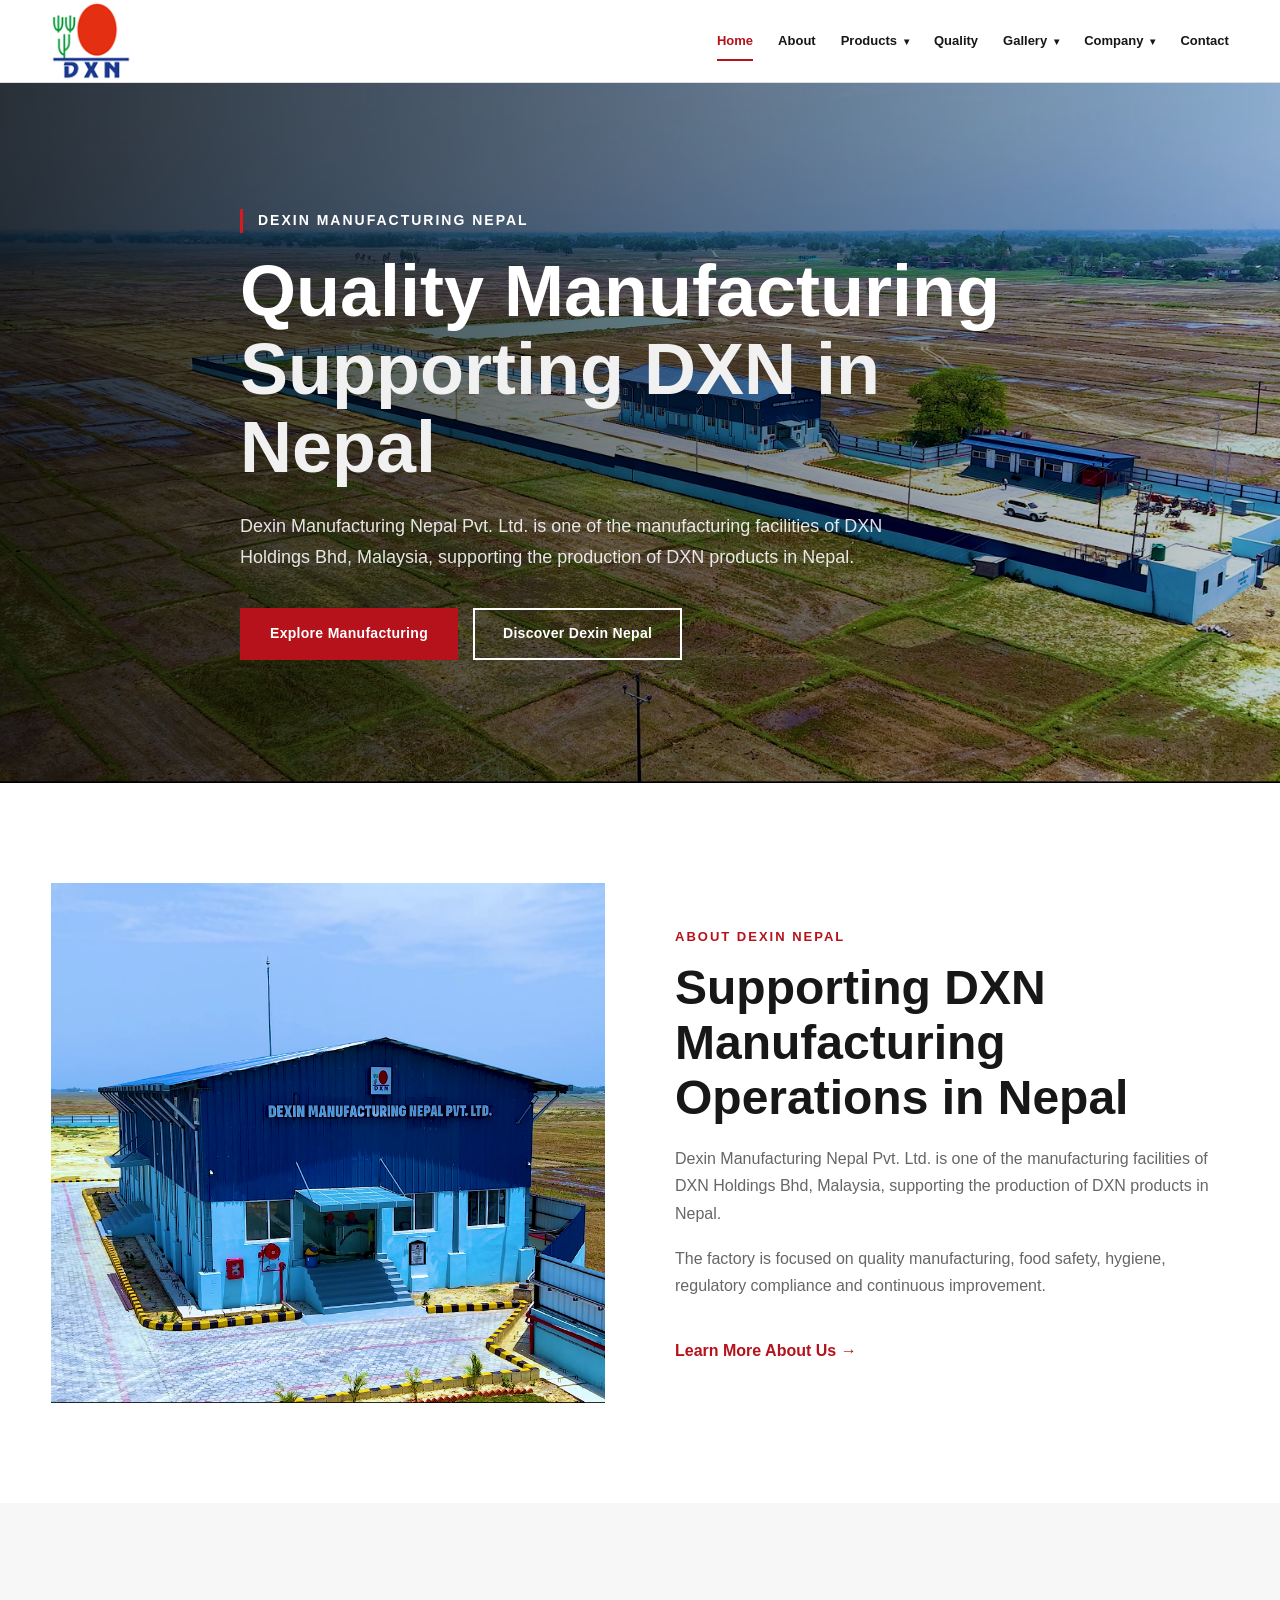
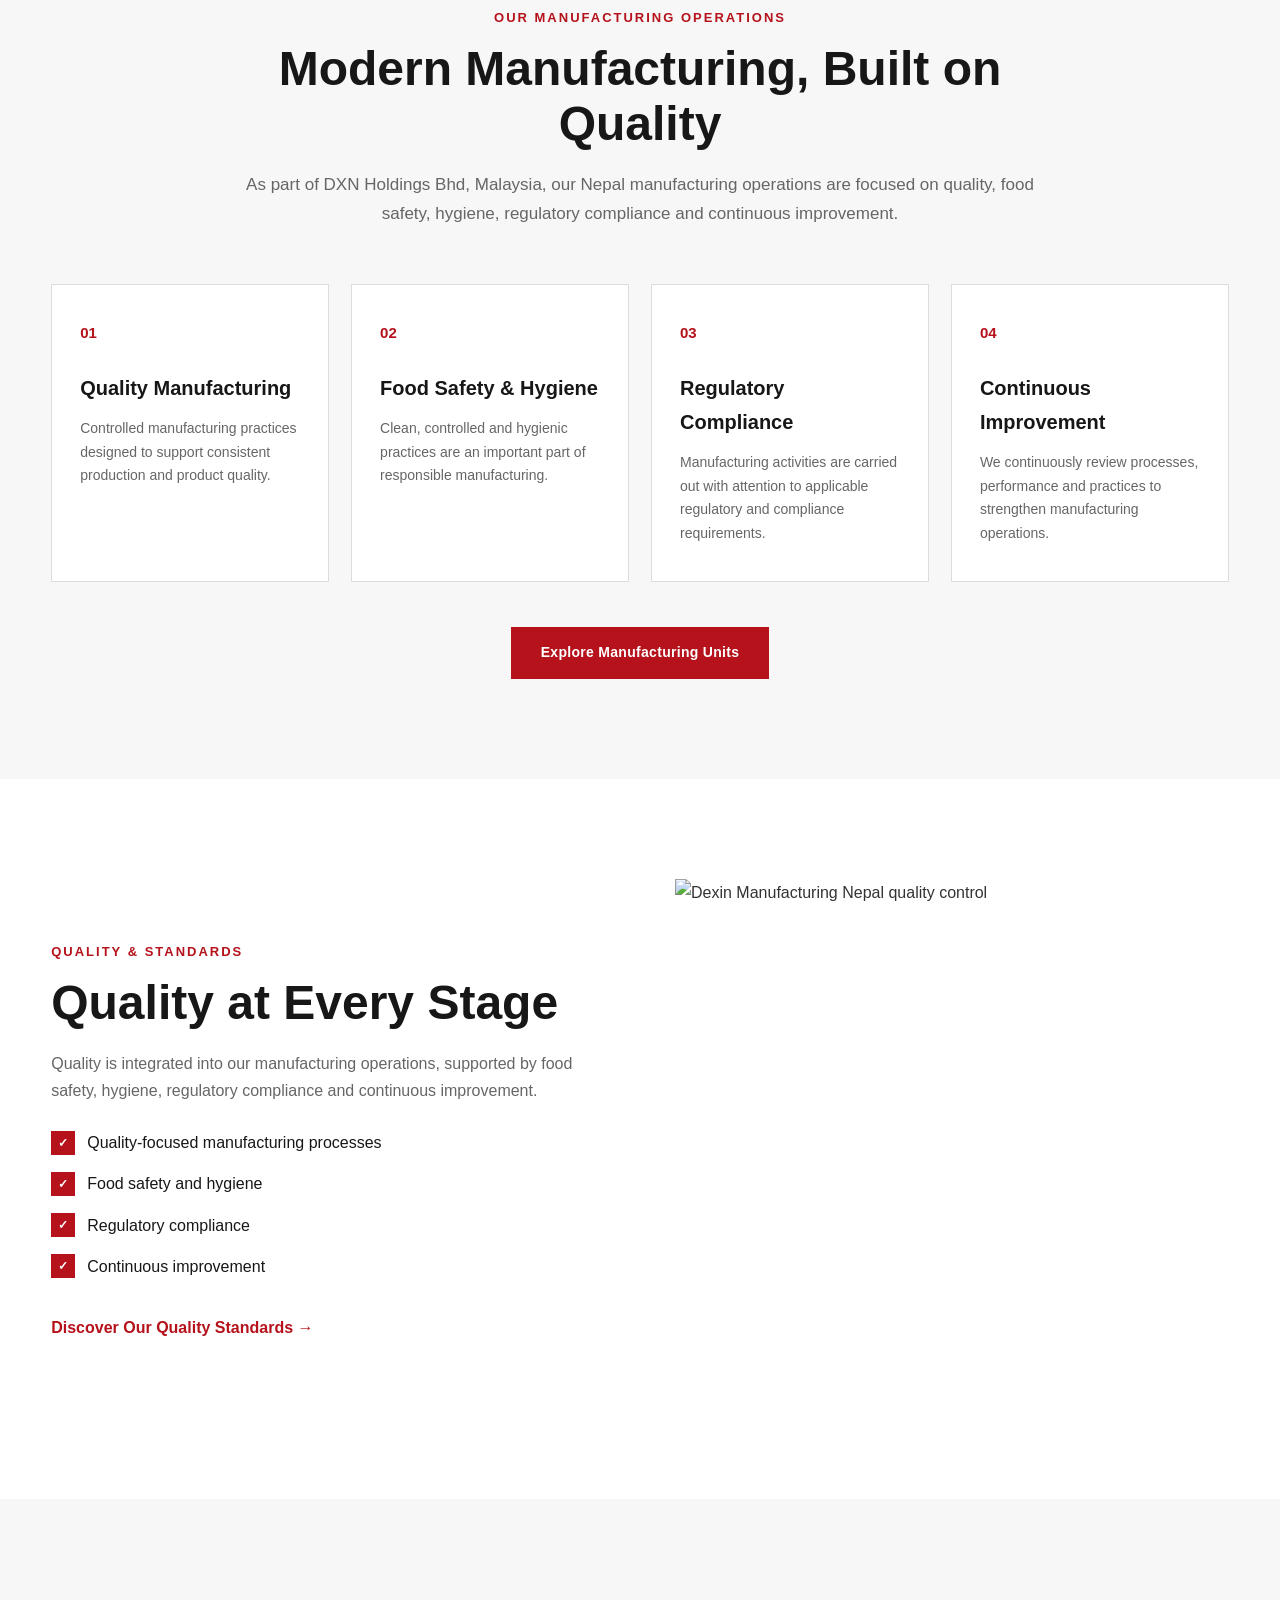
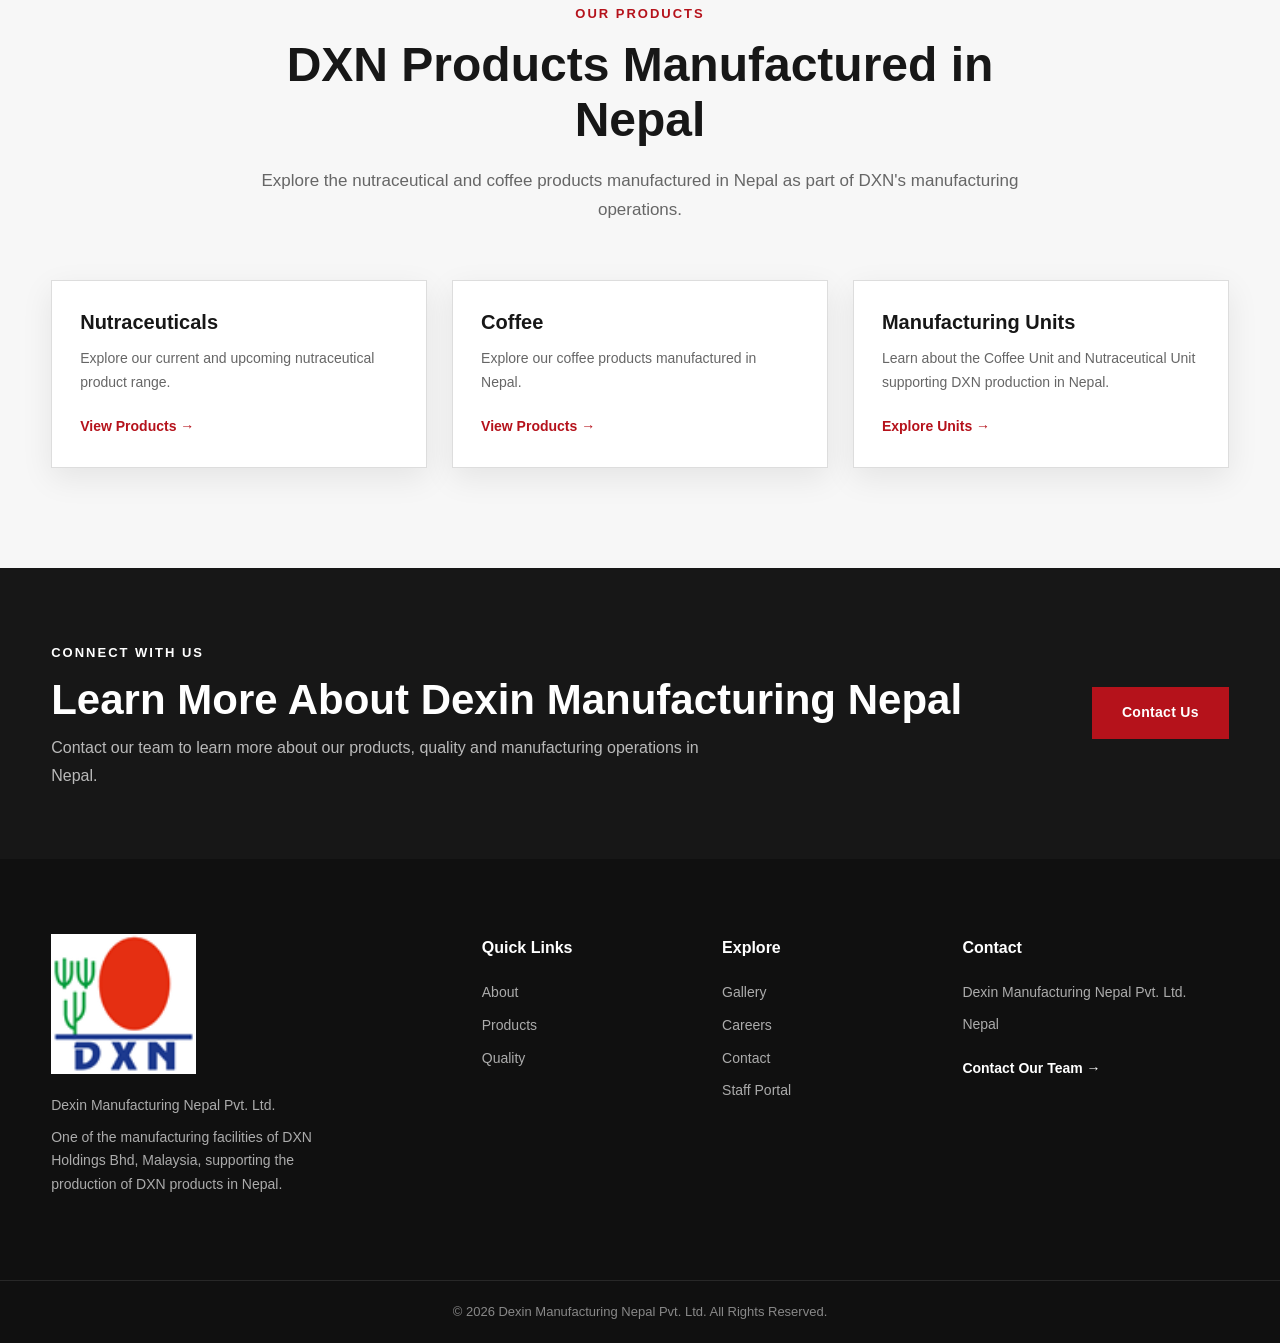
==== commit 0a230059: "Update corporate positioning and manufacturing description on homepage" ====
--- a/index.html
+++ b/index.html
@@ -3,8 +3,8 @@
 <head>
 <meta charset="UTF-8">
 <meta name="viewport" content="width=device-width, initial-scale=1.0">
-<meta name="description" content="Dexin Manufacturing Nepal - Quality manufacturing, innovative products and responsible operations in Nepal.">
-<meta name="keywords" content="Dexin Nepal, Dexin Manufacturing Nepal, manufacturing, Nepal factory, Dexin products">
+<meta name="description" content="Dexin Manufacturing Nepal Pvt. Ltd. is one of the manufacturing facilities of DXN Holdings Bhd, Malaysia, supporting the production of DXN products in Nepal with a focus on quality manufacturing, food safety, hygiene, regulatory compliance and continuous improvement.">
+<meta name="keywords" content="Dexin Manufacturing Nepal, DXN Holdings Bhd Malaysia, DXN products Nepal, manufacturing facility Nepal, quality manufacturing, food safety, hygiene, regulatory compliance">
 <meta name="author" content="Dexin Manufacturing Nepal Pvt. Ltd.">
 <title>Dexin Manufacturing Nepal Pvt. Ltd.</title>
 <link rel="icon" type="image/png" href="images/logo/dxn-logo.png">
@@ -15,20 +15,20 @@
 <body>
 <header class="site-header">
 <div class="container header-container">
-<a href="index.html" class="logo"><img src="images/logo/dxn-logo.png" alt="Dexin Manufacturing Nepal Logo"></a>
+<a href="index.html" class="logo"><img src="images/logo/dxn-logo.png" alt="Dexin Manufacturing Nepal Pvt. Ltd."></a>
 <nav class="main-nav" id="mainNav" aria-label="Main navigation"></nav>
 <button class="menu-toggle" id="menuToggle" aria-label="Open navigation menu" aria-expanded="false" aria-controls="mainNav"><span></span><span></span><span></span></button>
 </div>
 </header>
 <main>
-<section class="hero"><div class="hero-overlay"></div><div class="container hero-content"><span class="hero-label">DEXIN MANUFACTURING NEPAL</span><h1>Quality Manufacturing<br><span>From Nepal to the World</span></h1><p>Combining modern manufacturing practices, quality standards and responsible operations to deliver trusted products.</p><div class="hero-buttons"><a href="products.html#coffee-unit" class="btn btn-primary">Explore Manufacturing</a><a href="about.html" class="btn btn-outline">Discover Dexin Nepal</a></div></div></section>
-<section class="intro section"><div class="container intro-grid"><div class="section-image"><img src="images/factory/factory-intro.jpg" alt="Dexin Nepal manufacturing facility" loading="lazy"></div><div class="section-content"><span class="section-label">ABOUT DEXIN NEPAL</span><h2>Building Quality Through Manufacturing Excellence</h2><p>Dexin Manufacturing Nepal Pvt. Ltd. is committed to developing a modern manufacturing environment focused on quality, efficiency and continuous improvement.</p><p>Our operations combine responsible manufacturing practices with quality controls to support the production of trusted DXN products.</p><a href="about.html" class="text-link">Learn More About Us →</a></div></div></section>
-<section class="manufacturing-preview section section-light"><div class="container"><div class="section-heading"><span class="section-label">OUR CAPABILITIES</span><h2>Modern Manufacturing, Built on Quality</h2><p>Our manufacturing operations are designed around quality, safety, efficiency and consistent production standards.</p></div><div class="feature-grid"><article class="feature-card"><div class="feature-icon">01</div><h3>Modern Facilities</h3><p>Purpose-built manufacturing facilities designed to support efficient and controlled production.</p></article><article class="feature-card"><div class="feature-icon">02</div><h3>Quality Control</h3><p>Quality-focused processes throughout manufacturing to maintain product consistency and reliability.</p></article><article class="feature-card"><div class="feature-icon">03</div><h3>Skilled People</h3><p>Dedicated teams working together to maintain high standards across manufacturing operations.</p></article><article class="feature-card"><div class="feature-icon">04</div><h3>Continuous Improvement</h3><p>A commitment to improving processes, efficiency and manufacturing performance.</p></article></div><div class="center-button"><a href="products.html#coffee-unit" class="btn btn-primary">Explore Manufacturing Units</a></div></div></section>
-<section class="quality-section section"><div class="container quality-grid"><div class="section-content"><span class="section-label">QUALITY &amp; STANDARDS</span><h2>Quality at Every Stage</h2><p>Quality is integrated into every stage of our manufacturing process — from raw materials and production to testing, packaging and finished goods.</p><ul class="quality-list"><li><span>✓</span>Quality-focused manufacturing processes</li><li><span>✓</span>Controlled production environment</li><li><span>✓</span>Product quality monitoring</li><li><span>✓</span>Continuous improvement</li></ul><a href="quality.html" class="text-link">Discover Our Quality Standards →</a></div><div class="section-image"><img src="images/quality/quality-main.jpg" alt="Dexin Nepal quality control" loading="lazy"></div></div></section>
-<section class="products-preview section section-light"><div class="container"><div class="section-heading"><span class="section-label">OUR PRODUCTS</span><h2>Manufactured With Care</h2><p>Explore our nutraceutical and coffee products manufactured with a focus on quality and consistency.</p></div><div class="product-grid"><article class="product-card"><div class="product-card-content"><h3>Nutraceuticals</h3><p>Explore our current and upcoming nutraceutical product range.</p><a href="products.html#nutraceuticals">View Products →</a></div></article><article class="product-card"><div class="product-card-content"><h3>Coffee</h3><p>Explore our coffee products manufactured in Nepal.</p><a href="products.html#coffee">View Products →</a></div></article><article class="product-card"><div class="product-card-content"><h3>Manufacturing Units</h3><p>Learn about our Coffee and Nutraceutical manufacturing units.</p><a href="products.html#coffee-unit">Explore Units →</a></div></article></div></div></section>
-<section class="cta-section"><div class="container cta-content"><div><span class="section-label">CONNECT WITH US</span><h2>Want to Know More About DXN Nepal?</h2><p>Contact our team to learn more about our products, quality and manufacturing operations.</p></div><a href="contact.html" class="btn btn-primary">Contact Us</a></div></section>
+<section class="hero"><div class="hero-overlay"></div><div class="container hero-content"><span class="hero-label">DEXIN MANUFACTURING NEPAL</span><h1>Quality Manufacturing<br><span>Supporting DXN in Nepal</span></h1><p>Dexin Manufacturing Nepal Pvt. Ltd. is one of the manufacturing facilities of DXN Holdings Bhd, Malaysia, supporting the production of DXN products in Nepal.</p><div class="hero-buttons"><a href="products.html#coffee-unit" class="btn btn-primary">Explore Manufacturing</a><a href="about.html" class="btn btn-outline">Discover Dexin Nepal</a></div></div></section>
+<section class="intro section"><div class="container intro-grid"><div class="section-image"><img src="images/factory/factory-intro.jpg" alt="Dexin Manufacturing Nepal manufacturing facility" loading="lazy"></div><div class="section-content"><span class="section-label">ABOUT DEXIN NEPAL</span><h2>Supporting DXN Manufacturing Operations in Nepal</h2><p>Dexin Manufacturing Nepal Pvt. Ltd. is one of the manufacturing facilities of DXN Holdings Bhd, Malaysia, supporting the production of DXN products in Nepal.</p><p>The factory is focused on quality manufacturing, food safety, hygiene, regulatory compliance and continuous improvement.</p><a href="about.html" class="text-link">Learn More About Us →</a></div></div></section>
+<section class="manufacturing-preview section section-light"><div class="container"><div class="section-heading"><span class="section-label">OUR MANUFACTURING OPERATIONS</span><h2>Modern Manufacturing, Built on Quality</h2><p>As part of DXN Holdings Bhd, Malaysia, our Nepal manufacturing operations are focused on quality, food safety, hygiene, regulatory compliance and continuous improvement.</p></div><div class="feature-grid"><article class="feature-card"><div class="feature-icon">01</div><h3>Quality Manufacturing</h3><p>Controlled manufacturing practices designed to support consistent production and product quality.</p></article><article class="feature-card"><div class="feature-icon">02</div><h3>Food Safety &amp; Hygiene</h3><p>Clean, controlled and hygienic practices are an important part of responsible manufacturing.</p></article><article class="feature-card"><div class="feature-icon">03</div><h3>Regulatory Compliance</h3><p>Manufacturing activities are carried out with attention to applicable regulatory and compliance requirements.</p></article><article class="feature-card"><div class="feature-icon">04</div><h3>Continuous Improvement</h3><p>We continuously review processes, performance and practices to strengthen manufacturing operations.</p></article></div><div class="center-button"><a href="products.html#coffee-unit" class="btn btn-primary">Explore Manufacturing Units</a></div></div></section>
+<section class="quality-section section"><div class="container quality-grid"><div class="section-content"><span class="section-label">QUALITY &amp; STANDARDS</span><h2>Quality at Every Stage</h2><p>Quality is integrated into our manufacturing operations, supported by food safety, hygiene, regulatory compliance and continuous improvement.</p><ul class="quality-list"><li><span>✓</span>Quality-focused manufacturing processes</li><li><span>✓</span>Food safety and hygiene</li><li><span>✓</span>Regulatory compliance</li><li><span>✓</span>Continuous improvement</li></ul><a href="quality.html" class="text-link">Discover Our Quality Standards →</a></div><div class="section-image"><img src="images/quality/quality-main.jpg" alt="Dexin Manufacturing Nepal quality control" loading="lazy"></div></div></section>
+<section class="products-preview section section-light"><div class="container"><div class="section-heading"><span class="section-label">OUR PRODUCTS</span><h2>DXN Products Manufactured in Nepal</h2><p>Explore the nutraceutical and coffee products manufactured in Nepal as part of DXN's manufacturing operations.</p></div><div class="product-grid"><article class="product-card"><div class="product-card-content"><h3>Nutraceuticals</h3><p>Explore our current and upcoming nutraceutical product range.</p><a href="products.html#nutraceuticals">View Products →</a></div></article><article class="product-card"><div class="product-card-content"><h3>Coffee</h3><p>Explore our coffee products manufactured in Nepal.</p><a href="products.html#coffee">View Products →</a></div></article><article class="product-card"><div class="product-card-content"><h3>Manufacturing Units</h3><p>Learn about the Coffee Unit and Nutraceutical Unit supporting DXN production in Nepal.</p><a href="products.html#coffee-unit">Explore Units →</a></div></article></div></div></section>
+<section class="cta-section"><div class="container cta-content"><div><span class="section-label">CONNECT WITH US</span><h2>Learn More About Dexin Manufacturing Nepal</h2><p>Contact our team to learn more about our products, quality and manufacturing operations in Nepal.</p></div><a href="contact.html" class="btn btn-primary">Contact Us</a></div></section>
 </main>
-<footer class="site-footer"><div class="container footer-grid"><div class="footer-about"><img src="images/logo/dxn-logo.png" alt="Dexin Manufacturing Nepal Logo" class="footer-logo"><p>Dexin Manufacturing Nepal Pvt. Ltd.</p><p>Quality manufacturing and responsible operations from Nepal.</p></div><div class="footer-links"><h3>Quick Links</h3><a href="about.html">About</a><a href="products.html">Products</a><a href="quality.html">Quality</a></div><div class="footer-links"><h3>Explore</h3><a href="gallery.html">Gallery</a><a href="careers.html">Careers</a><a href="contact.html">Contact</a><a href="staff-portal.html">Staff Portal</a></div><div class="footer-contact"><h3>Contact</h3><p>Dexin Manufacturing Nepal Pvt. Ltd.</p><p>Nepal</p><a href="contact.html">Contact Our Team →</a></div></div><div class="footer-bottom"><div class="container"><p>© <span class="current-year"></span> Dexin Manufacturing Nepal Pvt. Ltd. All Rights Reserved.</p></div></div></footer>
+<footer class="site-footer"><div class="container footer-grid"><div class="footer-about"><img src="images/logo/dxn-logo.png" alt="Dexin Manufacturing Nepal Pvt. Ltd." class="footer-logo"><p>Dexin Manufacturing Nepal Pvt. Ltd.</p><p>One of the manufacturing facilities of DXN Holdings Bhd, Malaysia, supporting the production of DXN products in Nepal.</p></div><div class="footer-links"><h3>Quick Links</h3><a href="about.html">About</a><a href="products.html">Products</a><a href="quality.html">Quality</a></div><div class="footer-links"><h3>Explore</h3><a href="gallery.html">Gallery</a><a href="careers.html">Careers</a><a href="contact.html">Contact</a><a href="staff-portal.html">Staff Portal</a></div><div class="footer-contact"><h3>Contact</h3><p>Dexin Manufacturing Nepal Pvt. Ltd.</p><p>Nepal</p><a href="contact.html">Contact Our Team →</a></div></div><div class="footer-bottom"><div class="container"><p>© <span class="current-year"></span> Dexin Manufacturing Nepal Pvt. Ltd. All Rights Reserved.</p></div></div></footer>
 <script src="js/script.js"></script>
 </body>
 </html>
--- a/css/products-gallery.css
+++ b/css/products-gallery.css
@@ -1,209 +1,15 @@
 /* =========================================================
    PRODUCTS + GALLERY PAGE COMPONENTS
 ========================================================= */
-
-/* ---------- Navigation dropdowns ---------- */
-.nav-dropdown {
-    position: relative;
-}
-
-.nav-dropdown > summary {
-    position: relative;
-    padding: 29px 0;
-    color: var(--dark);
-    font-size: 13px;
-    font-weight: 600;
-    cursor: pointer;
-    list-style: none;
-    transition: var(--transition);
-}
-
-.nav-dropdown > summary::-webkit-details-marker { display: none; }
-.nav-dropdown > summary::after {
-    content: "▾";
-    margin-left: 7px;
-    font-size: 10px;
-}
-
-.nav-dropdown[open] > summary,
-.nav-dropdown > summary:hover { color: var(--primary); }
-
-.nav-dropdown-menu {
-    position: absolute;
-    top: calc(100% - 1px);
-    left: 50%;
-    min-width: 245px;
-    padding: 12px 0;
-    transform: translateX(-50%);
-    background: var(--white);
-    border: 1px solid var(--border);
-    box-shadow: var(--shadow);
-    z-index: 1100;
-}
-
-.nav-dropdown-menu a,
-.nav-dropdown-menu summary {
-    display: block;
-    width: 100%;
-    padding: 10px 18px;
-    border: 0;
-    color: var(--dark);
-    font-size: 13px;
-    font-weight: 600;
-    text-align: left;
-}
-
-.nav-dropdown-menu a::after { display: none; }
-.nav-dropdown-menu a:hover { background: var(--off-white); color: var(--primary); }
-
-.nav-subdropdown { position: relative; }
-.nav-subdropdown > summary::after { content: "›"; float: right; }
-.nav-submenu {
-    position: absolute;
-    top: -12px;
-    left: 100%;
-    min-width: 205px;
-    padding: 12px 0;
-    background: var(--white);
-    border: 1px solid var(--border);
-    box-shadow: var(--shadow);
-}
-
-/* Desktop: open dropdowns when the mouse hovers over the menu item. */
-@media (min-width: 993px) {
-    .main-nav .nav-dropdown > .nav-dropdown-menu,
-    .main-nav .nav-subdropdown > .nav-submenu {
-        display: none;
-    }
-
-    .main-nav .nav-dropdown:hover > .nav-dropdown-menu,
-    .main-nav .nav-dropdown:focus-within > .nav-dropdown-menu,
-    .main-nav .nav-dropdown[open] > .nav-dropdown-menu,
-    .main-nav .nav-subdropdown:hover > .nav-submenu,
-    .main-nav .nav-subdropdown:focus-within > .nav-submenu,
-    .main-nav .nav-subdropdown[open] > .nav-submenu {
-        display: block;
-    }
-
-    .main-nav .nav-dropdown:hover > summary,
-    .main-nav .nav-subdropdown:hover > summary {
-        color: var(--primary);
-    }
-}
-
-/* ---------- Page hero ---------- */
-.product-page-hero {
-    min-height: 460px;
-    display: flex;
-    align-items: center;
-    background: linear-gradient(90deg, rgba(0,0,0,.76), rgba(0,0,0,.28)), url("../images/hero/factory-main.png") center/cover;
-    color: var(--white);
-}
-
-.product-page-hero-content { max-width: 780px; }
-.product-page-hero h1 { margin-bottom: 18px; font-size: clamp(42px, 6vw, 68px); line-height: 1.08; }
-.product-page-hero p { max-width: 680px; color: rgba(255,255,255,.88); font-size: 17px; }
-
-/* ---------- Product sections ---------- */
-.product-category-grid,
-.product-feature-grid,
-.unit-grid {
-    display: grid;
-    grid-template-columns: repeat(2, 1fr);
-    gap: 25px;
-}
-
-.product-section-card,
-.unit-card {
-    padding: 34px;
-    background: var(--white);
-    border: 1px solid var(--border);
-    transition: var(--transition);
-}
-
-.product-section-card:hover,
-.unit-card:hover { transform: translateY(-5px); box-shadow: var(--shadow-hover); }
-.product-section-card h3,
-.unit-card h3 { margin-bottom: 12px; color: var(--dark); font-size: 23px; }
-.product-section-card p,
-.unit-card p { color: var(--text-light); }
-
-.product-section-card .text-link { margin-top: 12px; }
-
-.auto-image-gallery {
-    display: grid;
-    grid-template-columns: repeat(4, 1fr);
-    gap: 22px;
-}
-
-.auto-image-card {
-    overflow: hidden;
-    margin: 0;
-    background: var(--white);
-    border: 1px solid var(--border);
-    box-shadow: var(--shadow);
-}
-
-.auto-image-card img {
-    width: 100%;
-    height: 250px;
-    object-fit: cover;
-    transition: transform .5s ease;
-}
-
-.auto-image-card:hover img { transform: scale(1.04); }
-.auto-image-card figcaption { padding: 14px 16px; color: var(--dark); font-size: 14px; font-weight: 600; }
-
-.auto-image-gallery[data-image-empty="true"]::before {
-    content: "Images will appear here automatically when added to this folder.";
-    display: block;
-    grid-column: 1 / -1;
-    padding: 35px;
-    color: var(--text-light);
-    text-align: center;
-    background: var(--off-white);
-    border: 1px dashed var(--border);
-}
-
-.gallery-tabs {
-    display: grid;
-    gap: 70px;
-}
-
-.gallery-video-note {
-    padding: 30px;
-    background: var(--off-white);
-    border-left: 4px solid var(--primary);
-    color: var(--text-light);
-}
-
-@media (max-width: 992px) {
-    .nav-dropdown > summary { padding: 15px 0; }
-    .nav-dropdown-menu,
-    .nav-submenu {
-        position: static;
-        transform: none;
-        width: 100%;
-        min-width: 0;
-        margin-top: 0;
-        box-shadow: none;
-        border: 0;
-        border-left: 2px solid var(--light-gray);
-    }
-    .nav-dropdown-menu a,
-    .nav-dropdown-menu summary { padding: 10px 14px; }
-    .nav-submenu { padding: 0 0 0 10px; }
-    .product-category-grid,
-    .product-feature-grid,
-    .unit-grid { grid-template-columns: 1fr; }
-    .auto-image-gallery { grid-template-columns: repeat(2, 1fr); }
-}
-
-@media (max-width: 576px) {
-    .product-page-hero { min-height: 420px; }
-    .product-page-hero h1 { font-size: 38px; }
-    .auto-image-gallery { grid-template-columns: 1fr; }
-    .auto-image-card img { height: 260px; }
-    .product-section-card,
-    .unit-card { padding: 27px; }
-}
+.nav-dropdown{position:relative}.nav-dropdown>summary{position:relative;padding:29px 0;color:var(--dark);font-size:13px;font-weight:600;cursor:pointer;list-style:none;transition:var(--transition)}.nav-dropdown>summary::-webkit-details-marker{display:none}.nav-dropdown>summary::after{content:"▾";margin-left:7px;font-size:10px}.nav-dropdown[open]>summary,.nav-dropdown>summary:hover{color:var(--primary)}.nav-dropdown-menu{position:absolute;top:calc(100% - 1px);left:50%;min-width:245px;padding:12px 0;transform:translateX(-50%);background:var(--white);border:1px solid var(--border);box-shadow:var(--shadow);z-index:1100}.nav-dropdown-menu a,.nav-dropdown-menu summary{display:block;width:100%;padding:10px 18px;border:0;color:var(--dark);font-size:13px;font-weight:600;text-align:left}.nav-dropdown-menu a::after{display:none}.nav-dropdown-menu a:hover{background:var(--off-white);color:var(--primary)}.nav-subdropdown{position:relative}.nav-subdropdown>summary::after{content:"›";float:right}.nav-submenu{position:absolute;top:-12px;left:100%;min-width:205px;padding:12px 0;background:var(--white);border:1px solid var(--border);box-shadow:var(--shadow)}
+@media (min-width:993px){.main-nav .nav-dropdown>.nav-dropdown-menu,.main-nav .nav-subdropdown>.nav-submenu{display:none}.main-nav .nav-dropdown:hover>.nav-dropdown-menu,.main-nav .nav-dropdown:focus-within>.nav-dropdown-menu,.main-nav .nav-dropdown[open]>.nav-dropdown-menu,.main-nav .nav-subdropdown:hover>.nav-submenu,.main-nav .nav-subdropdown:focus-within>.nav-submenu,.main-nav .nav-subdropdown[open]>.nav-submenu{display:block}.main-nav .nav-dropdown:hover>summary,.main-nav .nav-subdropdown:hover>summary{color:var(--primary)}}
+.product-page-hero{min-height:460px;display:flex;align-items:center;background:linear-gradient(90deg,rgba(0,0,0,.76),rgba(0,0,0,.28)),url("../images/hero/factory-main.png") center/cover;color:var(--white)}.product-page-hero-content{max-width:780px}.product-page-hero h1{margin-bottom:18px;font-size:clamp(42px,6vw,68px);line-height:1.08}.product-page-hero p{max-width:680px;color:rgba(255,255,255,.88);font-size:17px}
+.product-filter{display:flex;flex-wrap:wrap;justify-content:center;gap:10px;margin:30px 0 40px}.product-filter-btn{padding:12px 22px;border:1px solid var(--border);background:var(--white);color:var(--dark);font:inherit;font-weight:600;cursor:pointer;transition:var(--transition)}.product-filter-btn:hover,.product-filter-btn.active{background:var(--primary);border-color:var(--primary);color:var(--white)}
+.product-catalog-grid{display:grid;grid-template-columns:repeat(3,1fr);gap:25px}.product-card{position:relative;overflow:hidden;display:flex;flex-direction:column;background:var(--white);border:1px solid var(--border);box-shadow:var(--shadow);transition:transform .3s ease,box-shadow .3s ease}.product-card:hover{transform:translateY(-6px);box-shadow:var(--shadow-hover)}.product-card-image{display:flex;align-items:center;justify-content:center;height:300px;padding:20px;background:#f7f7f4;border-bottom:1px solid var(--border)}.product-card-image img{width:100%;height:100%;object-fit:contain}.product-card-body{position:relative;display:flex;flex:1;flex-direction:column;padding:25px}.product-card-category{display:inline-block;margin-bottom:9px;color:var(--primary);font-size:11px;font-weight:700;letter-spacing:1.3px;text-transform:uppercase}.product-status{position:absolute;top:23px;right:23px;padding:5px 9px;border-radius:20px;font-size:10px;font-weight:700;text-transform:uppercase;letter-spacing:.7px}.product-status.current{background:#edf6ed;color:#34743a}.product-status.upcoming{background:rgba(181,18,27,.08);color:var(--primary)}.product-card h3{margin:0 80px 12px 0;color:var(--dark);font-size:20px;line-height:1.3}.product-card p{margin-bottom:17px;color:var(--text-light);font-size:14px;line-height:1.7}.product-card-meta{margin-top:auto;padding:12px 0;border-top:1px solid var(--border);color:var(--dark);font-size:13px;font-weight:600}.product-spec-btn{display:flex;align-items:center;justify-content:space-between;width:100%;margin-top:14px;padding:12px 0;border:0;border-top:1px solid var(--border);background:transparent;color:var(--primary);font:inherit;font-size:13px;font-weight:700;cursor:pointer;text-align:left}.product-spec-btn span{font-size:18px;transition:transform .2s}.product-spec-btn:hover span{transform:translateX(4px)}
+.catalog-empty{padding:50px;text-align:center;background:var(--off-white);border:1px dashed var(--border)}.catalog-empty h3{margin-bottom:8px}.catalog-empty p{color:var(--text-light)}
+.upcoming-summary-grid{display:grid;grid-template-columns:repeat(3,1fr);gap:20px}.upcoming-summary-grid>div{padding:28px;text-align:center;background:var(--white);border:1px solid var(--border)}.upcoming-summary-grid strong{display:block;color:var(--primary);font-size:38px;line-height:1;margin-bottom:8px}.upcoming-summary-grid span{color:var(--text-light);font-size:14px}
+.product-category-link-grid{display:grid;grid-template-columns:repeat(2,1fr);gap:20px}.category-link-card{display:flex;align-items:center;justify-content:space-between;padding:25px 28px;background:var(--white);border:1px solid var(--border);color:var(--dark);transition:var(--transition)}.category-link-card:hover{transform:translateY(-3px);box-shadow:var(--shadow-hover);color:var(--primary)}.category-link-card span{font-size:13px;color:var(--text-light)}.category-link-card strong{font-size:14px}
+.product-modal{position:fixed;inset:0;display:none;align-items:center;justify-content:center;padding:25px;z-index:3000}.product-modal.open{display:flex}.product-modal-backdrop{position:absolute;inset:0;background:rgba(0,0,0,.7)}.product-modal-dialog{position:relative;display:grid;grid-template-columns:minmax(280px,42%) 1fr;max-width:1000px;width:100%;max-height:90vh;overflow:auto;background:var(--white);box-shadow:0 20px 70px rgba(0,0,0,.25);z-index:1}.product-modal-close{position:absolute;top:12px;right:15px;width:38px;height:38px;border:0;background:rgba(255,255,255,.95);color:var(--dark);font-size:26px;line-height:1;cursor:pointer;z-index:2}.product-modal-image{display:flex;align-items:center;justify-content:center;min-height:450px;padding:35px;background:#f7f7f4}.product-modal-image img{width:100%;height:100%;max-height:520px;object-fit:contain}.product-modal-content{padding:50px}.product-modal-content h2{margin:10px 0 18px;font-size:32px;line-height:1.2}.product-modal-content>p{color:var(--text-light);line-height:1.8}.product-modal-details{display:grid;grid-template-columns:1fr 1fr;gap:12px;margin:25px 0}.product-modal-details div{padding:15px;background:var(--off-white);border:1px solid var(--border)}.product-modal-details span{display:block;margin-bottom:5px;color:var(--text-light);font-size:11px;text-transform:uppercase;letter-spacing:.8px}.product-modal-details strong{font-size:14px}.product-feature-list{display:flex;flex-wrap:wrap;gap:8px}.product-feature-list span{padding:8px 11px;background:rgba(181,18,27,.06);color:var(--dark);font-size:12px}.modal-open{overflow:hidden}
+.product-section-card,.unit-card{padding:34px;background:var(--white);border:1px solid var(--border)}.auto-image-gallery{display:grid;grid-template-columns:repeat(4,1fr);gap:22px}.auto-image-card{overflow:hidden;margin:0;background:var(--white);border:1px solid var(--border);box-shadow:var(--shadow)}.auto-image-card img{width:100%;height:250px;object-fit:cover;transition:transform .5s ease}.auto-image-card:hover img{transform:scale(1.04)}.auto-image-card figcaption{padding:14px 16px;color:var(--dark);font-size:14px;font-weight:600}.auto-image-gallery[data-image-empty="true"]::before{content:"Images will appear here automatically when added to this folder.";display:block;grid-column:1/-1;padding:35px;color:var(--text-light);text-align:center;background:var(--off-white);border:1px dashed var(--border)}
+@media (max-width:992px){.nav-dropdown>summary{padding:15px 0}.nav-dropdown-menu,.nav-submenu{position:static;transform:none;width:100%;min-width:0;margin-top:0;box-shadow:none;border:0;border-left:2px solid var(--light-gray)}.nav-dropdown-menu a,.nav-dropdown-menu summary{padding:10px 14px}.nav-submenu{padding:0 0 0 10px}.product-catalog-grid{grid-template-columns:repeat(2,1fr)}.upcoming-summary-grid{grid-template-columns:1fr}.auto-image-gallery{grid-template-columns:repeat(2,1fr)}}
+@media (max-width:576px){.product-page-hero{min-height:420px}.product-page-hero h1{font-size:38px}.product-filter{justify-content:flex-start}.product-filter-btn{flex:1 1 calc(50% - 10px)}.product-catalog-grid,.product-category-link-grid{grid-template-columns:1fr}.product-card-image{height:280px}.product-modal-dialog{grid-template-columns:1fr;max-height:92vh}.product-modal-image{min-height:280px;height:280px}.product-modal-content{padding:30px 24px}.product-modal-content h2{font-size:26px}.product-modal-details{grid-template-columns:1fr}.auto-image-gallery{grid-template-columns:1fr}.auto-image-card img{height:260px}}
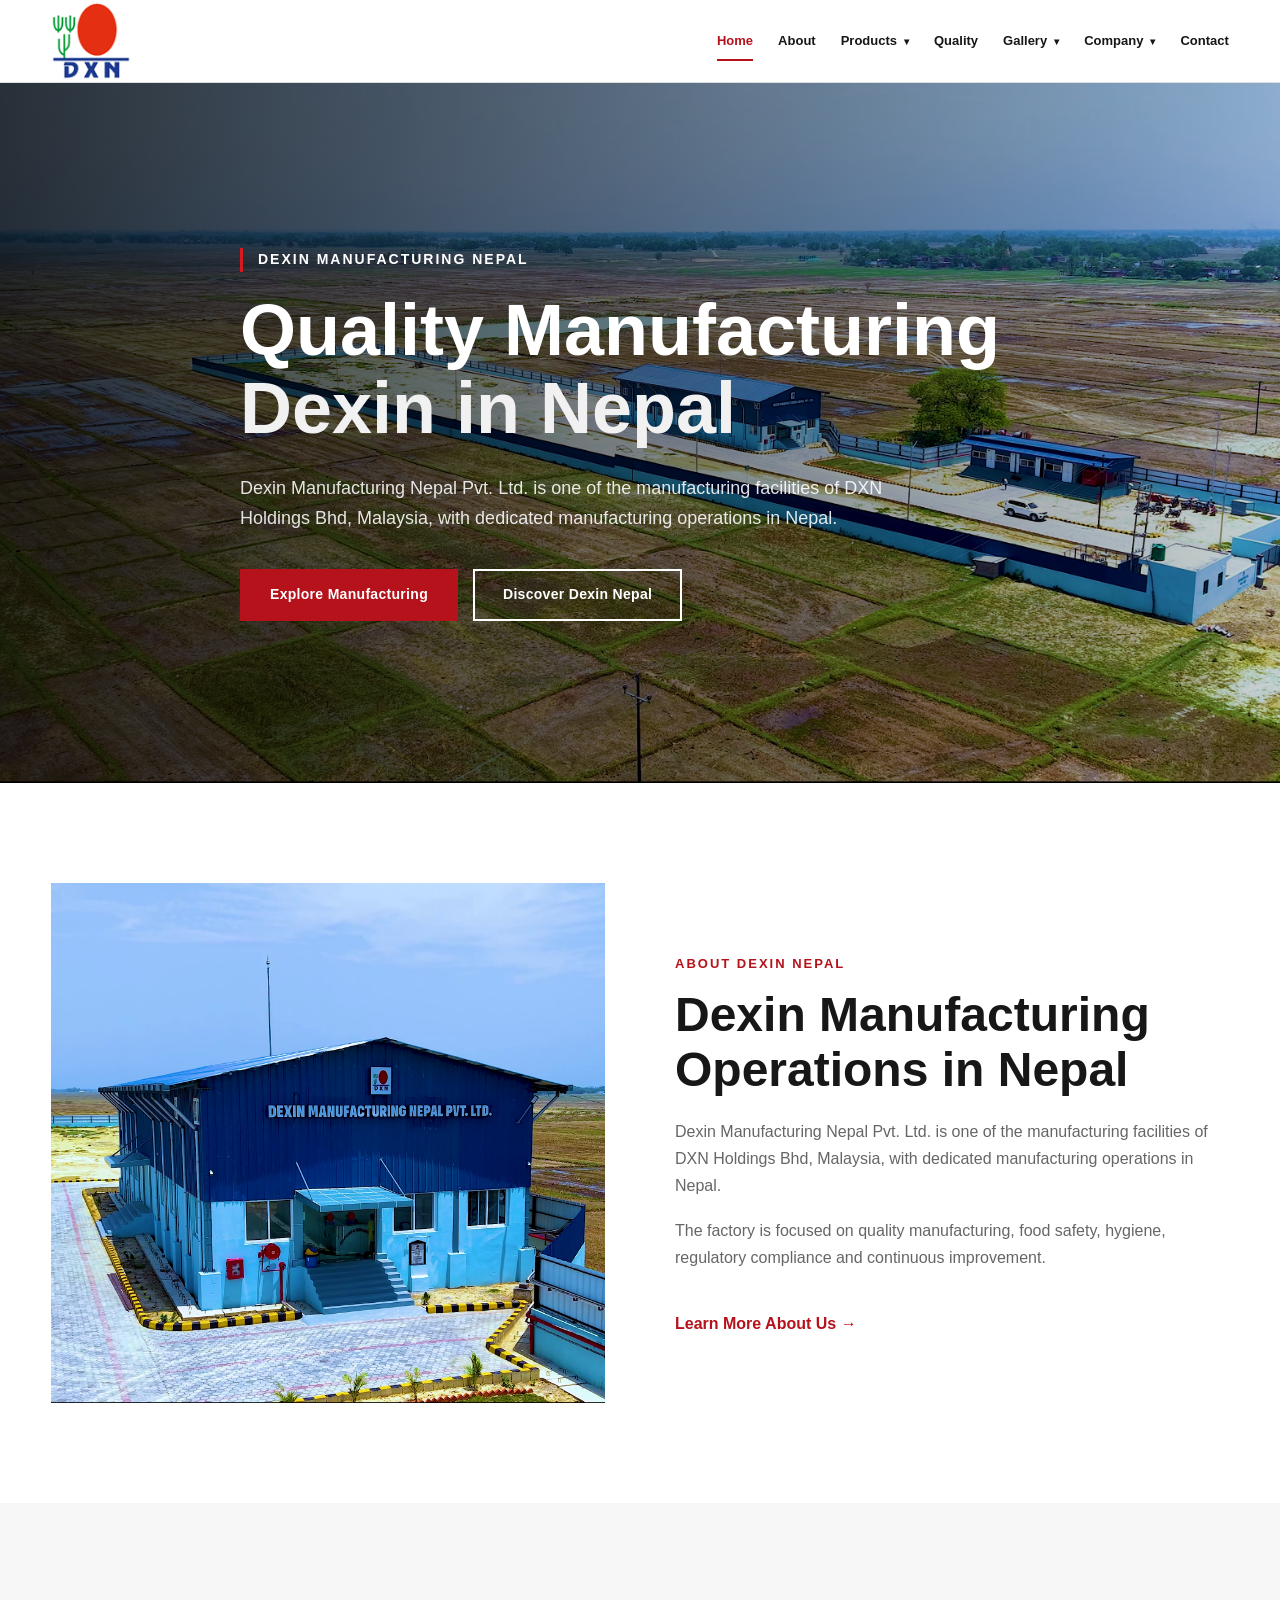
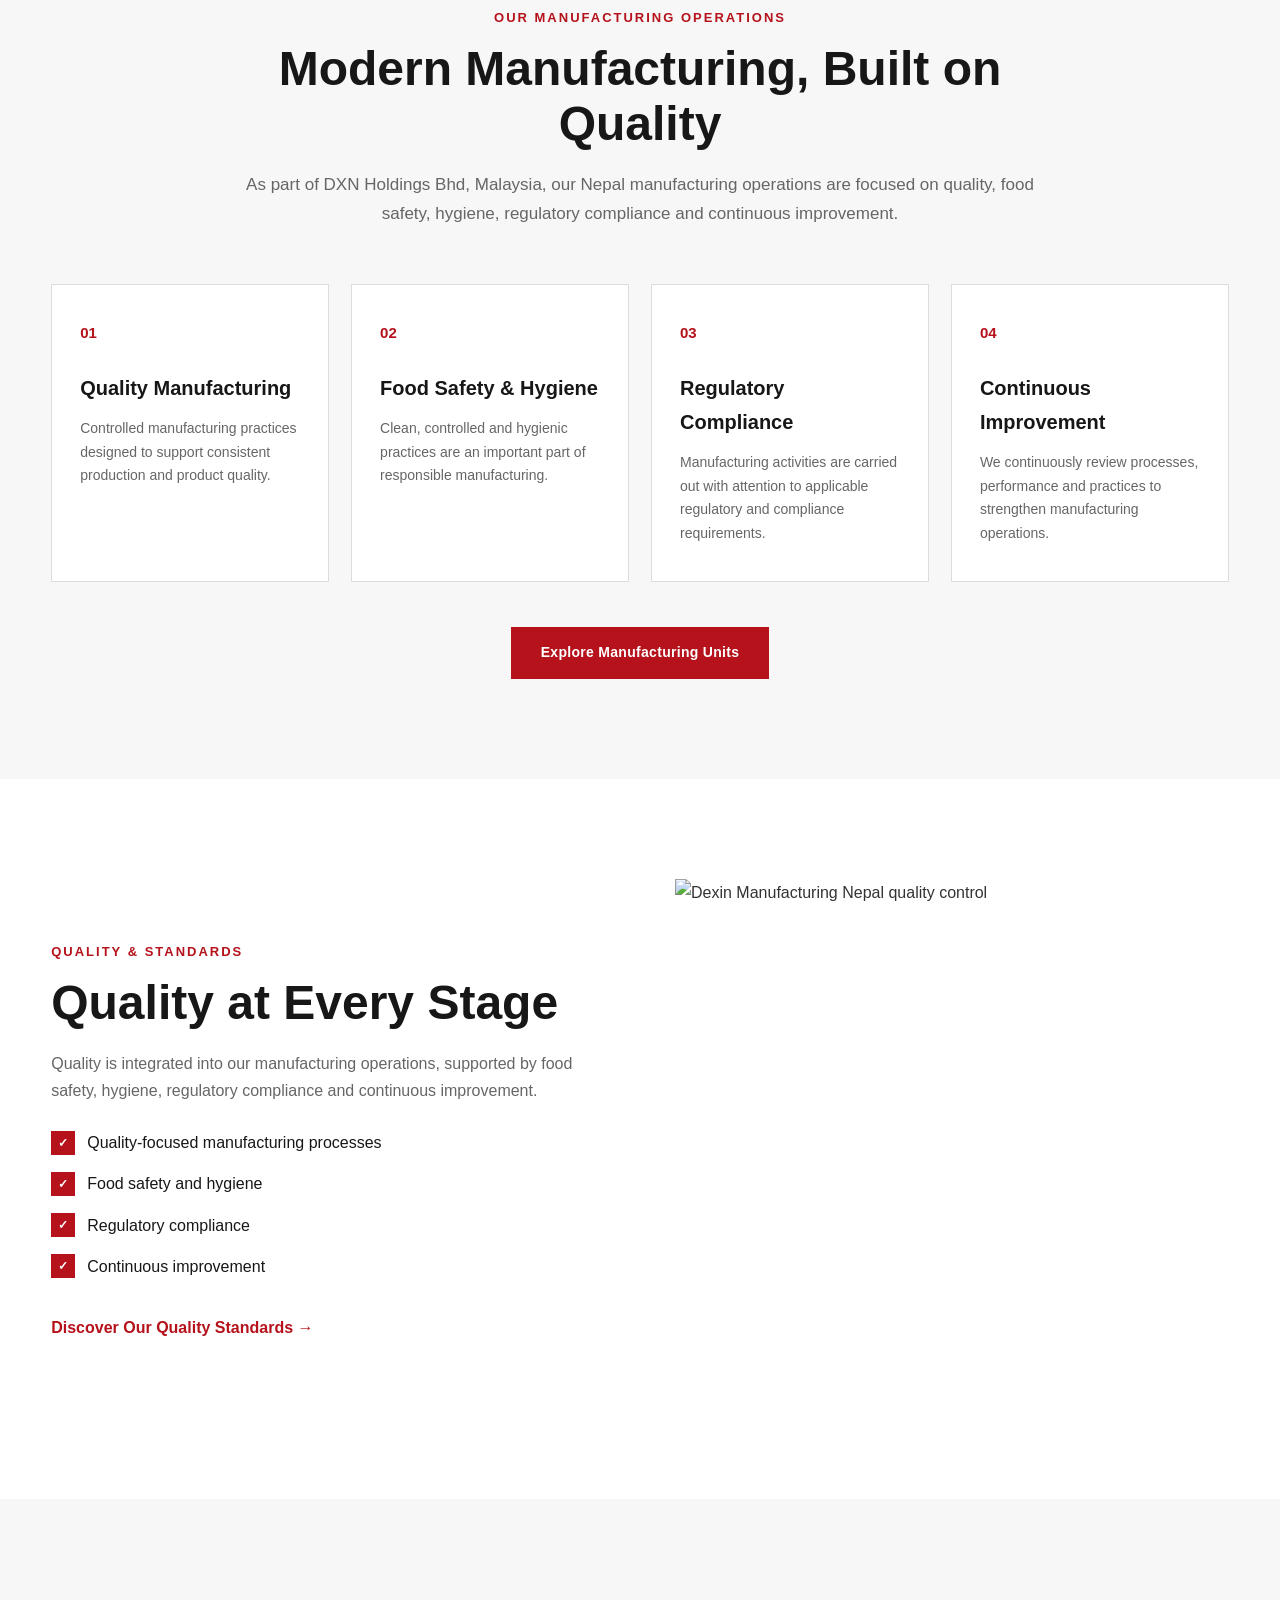
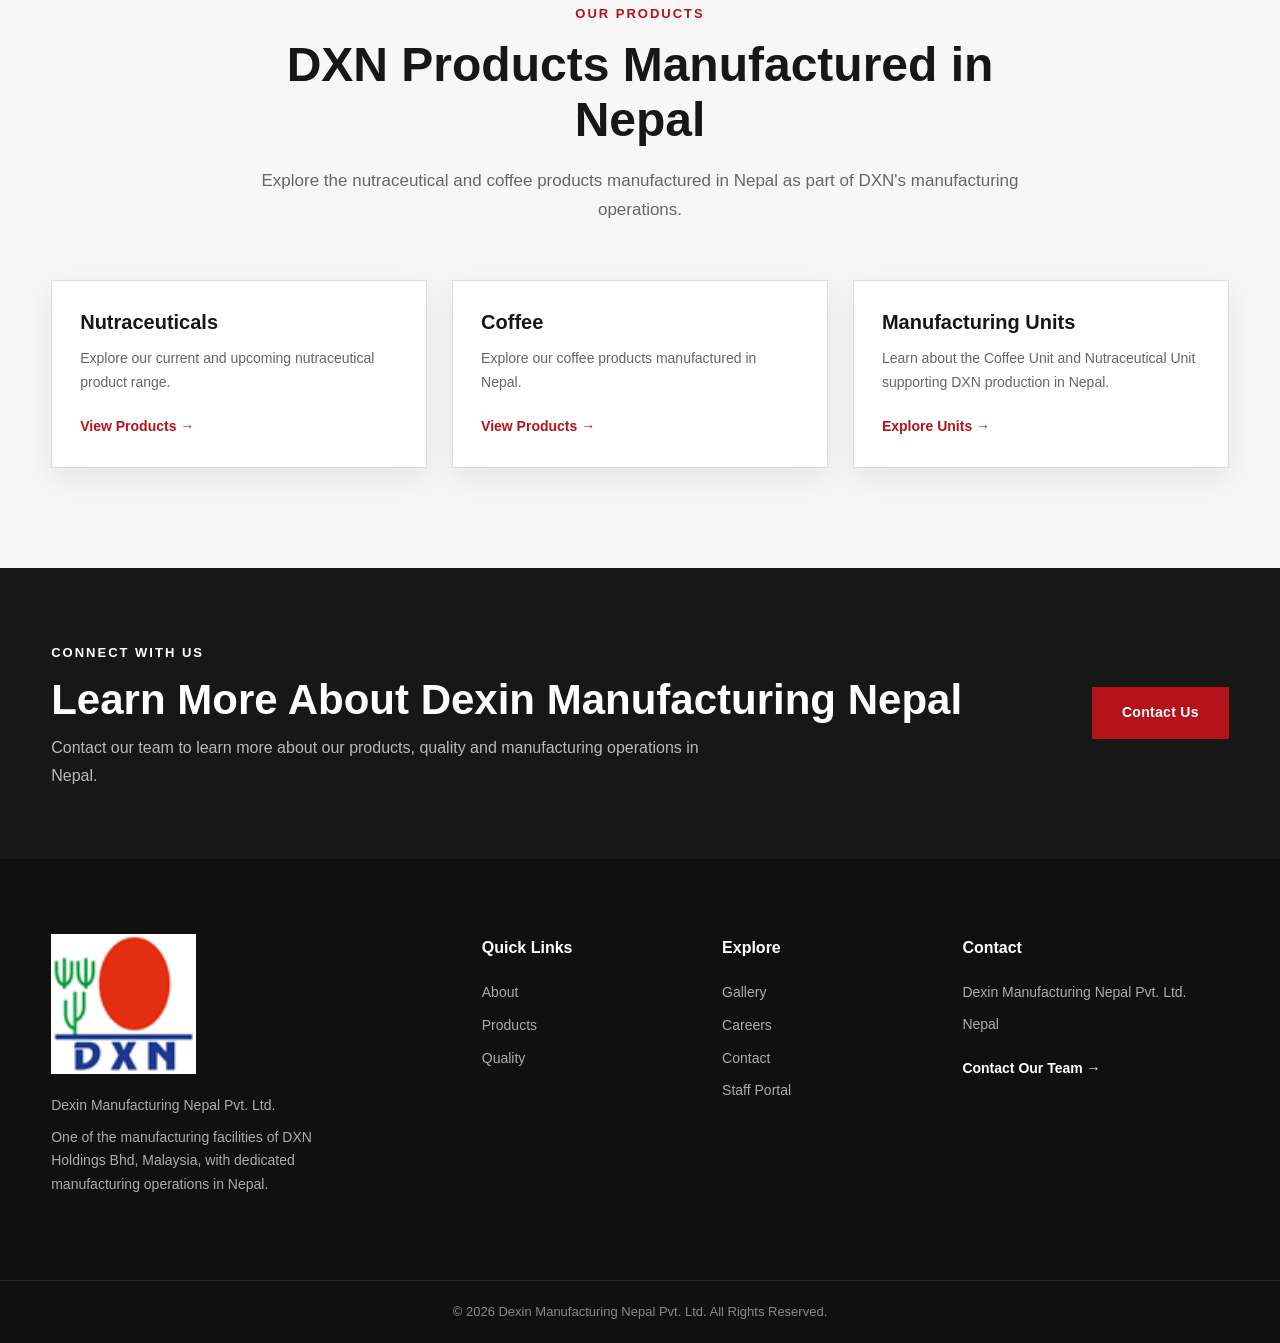
==== commit 17317ed6: "Update homepage manufacturing headings" ====
--- a/index.html
+++ b/index.html
@@ -3,7 +3,7 @@
 <head>
 <meta charset="UTF-8">
 <meta name="viewport" content="width=device-width, initial-scale=1.0">
-<meta name="description" content="Dexin Manufacturing Nepal Pvt. Ltd. is one of the manufacturing facilities of DXN Holdings Bhd, Malaysia, supporting the production of DXN products in Nepal with a focus on quality manufacturing, food safety, hygiene, regulatory compliance and continuous improvement.">
+<meta name="description" content="Dexin Manufacturing Nepal Pvt. Ltd. is one of the manufacturing facilities of DXN Holdings Bhd, Malaysia, with a focus on quality manufacturing, food safety, hygiene, regulatory compliance and continuous improvement.">
 <meta name="keywords" content="Dexin Manufacturing Nepal, DXN Holdings Bhd Malaysia, DXN products Nepal, manufacturing facility Nepal, quality manufacturing, food safety, hygiene, regulatory compliance">
 <meta name="author" content="Dexin Manufacturing Nepal Pvt. Ltd.">
 <title>Dexin Manufacturing Nepal Pvt. Ltd.</title>
@@ -21,14 +21,14 @@
 </div>
 </header>
 <main>
-<section class="hero"><div class="hero-overlay"></div><div class="container hero-content"><span class="hero-label">DEXIN MANUFACTURING NEPAL</span><h1>Quality Manufacturing<br><span>Supporting DXN in Nepal</span></h1><p>Dexin Manufacturing Nepal Pvt. Ltd. is one of the manufacturing facilities of DXN Holdings Bhd, Malaysia, supporting the production of DXN products in Nepal.</p><div class="hero-buttons"><a href="products.html#coffee-unit" class="btn btn-primary">Explore Manufacturing</a><a href="about.html" class="btn btn-outline">Discover Dexin Nepal</a></div></div></section>
-<section class="intro section"><div class="container intro-grid"><div class="section-image"><img src="images/factory/factory-intro.jpg" alt="Dexin Manufacturing Nepal manufacturing facility" loading="lazy"></div><div class="section-content"><span class="section-label">ABOUT DEXIN NEPAL</span><h2>Supporting DXN Manufacturing Operations in Nepal</h2><p>Dexin Manufacturing Nepal Pvt. Ltd. is one of the manufacturing facilities of DXN Holdings Bhd, Malaysia, supporting the production of DXN products in Nepal.</p><p>The factory is focused on quality manufacturing, food safety, hygiene, regulatory compliance and continuous improvement.</p><a href="about.html" class="text-link">Learn More About Us →</a></div></div></section>
+<section class="hero"><div class="hero-overlay"></div><div class="container hero-content"><span class="hero-label">DEXIN MANUFACTURING NEPAL</span><h1>Quality Manufacturing<br><span>Dexin in Nepal</span></h1><p>Dexin Manufacturing Nepal Pvt. Ltd. is one of the manufacturing facilities of DXN Holdings Bhd, Malaysia, with dedicated manufacturing operations in Nepal.</p><div class="hero-buttons"><a href="products.html#coffee-unit" class="btn btn-primary">Explore Manufacturing</a><a href="about.html" class="btn btn-outline">Discover Dexin Nepal</a></div></div></section>
+<section class="intro section"><div class="container intro-grid"><div class="section-image"><img src="images/factory/factory-intro.jpg" alt="Dexin Manufacturing Nepal manufacturing facility" loading="lazy"></div><div class="section-content"><span class="section-label">ABOUT DEXIN NEPAL</span><h2>Dexin Manufacturing Operations in Nepal</h2><p>Dexin Manufacturing Nepal Pvt. Ltd. is one of the manufacturing facilities of DXN Holdings Bhd, Malaysia, with dedicated manufacturing operations in Nepal.</p><p>The factory is focused on quality manufacturing, food safety, hygiene, regulatory compliance and continuous improvement.</p><a href="about.html" class="text-link">Learn More About Us →</a></div></div></section>
 <section class="manufacturing-preview section section-light"><div class="container"><div class="section-heading"><span class="section-label">OUR MANUFACTURING OPERATIONS</span><h2>Modern Manufacturing, Built on Quality</h2><p>As part of DXN Holdings Bhd, Malaysia, our Nepal manufacturing operations are focused on quality, food safety, hygiene, regulatory compliance and continuous improvement.</p></div><div class="feature-grid"><article class="feature-card"><div class="feature-icon">01</div><h3>Quality Manufacturing</h3><p>Controlled manufacturing practices designed to support consistent production and product quality.</p></article><article class="feature-card"><div class="feature-icon">02</div><h3>Food Safety &amp; Hygiene</h3><p>Clean, controlled and hygienic practices are an important part of responsible manufacturing.</p></article><article class="feature-card"><div class="feature-icon">03</div><h3>Regulatory Compliance</h3><p>Manufacturing activities are carried out with attention to applicable regulatory and compliance requirements.</p></article><article class="feature-card"><div class="feature-icon">04</div><h3>Continuous Improvement</h3><p>We continuously review processes, performance and practices to strengthen manufacturing operations.</p></article></div><div class="center-button"><a href="products.html#coffee-unit" class="btn btn-primary">Explore Manufacturing Units</a></div></div></section>
 <section class="quality-section section"><div class="container quality-grid"><div class="section-content"><span class="section-label">QUALITY &amp; STANDARDS</span><h2>Quality at Every Stage</h2><p>Quality is integrated into our manufacturing operations, supported by food safety, hygiene, regulatory compliance and continuous improvement.</p><ul class="quality-list"><li><span>✓</span>Quality-focused manufacturing processes</li><li><span>✓</span>Food safety and hygiene</li><li><span>✓</span>Regulatory compliance</li><li><span>✓</span>Continuous improvement</li></ul><a href="quality.html" class="text-link">Discover Our Quality Standards →</a></div><div class="section-image"><img src="images/quality/quality-main.jpg" alt="Dexin Manufacturing Nepal quality control" loading="lazy"></div></div></section>
 <section class="products-preview section section-light"><div class="container"><div class="section-heading"><span class="section-label">OUR PRODUCTS</span><h2>DXN Products Manufactured in Nepal</h2><p>Explore the nutraceutical and coffee products manufactured in Nepal as part of DXN's manufacturing operations.</p></div><div class="product-grid"><article class="product-card"><div class="product-card-content"><h3>Nutraceuticals</h3><p>Explore our current and upcoming nutraceutical product range.</p><a href="products.html#nutraceuticals">View Products →</a></div></article><article class="product-card"><div class="product-card-content"><h3>Coffee</h3><p>Explore our coffee products manufactured in Nepal.</p><a href="products.html#coffee">View Products →</a></div></article><article class="product-card"><div class="product-card-content"><h3>Manufacturing Units</h3><p>Learn about the Coffee Unit and Nutraceutical Unit supporting DXN production in Nepal.</p><a href="products.html#coffee-unit">Explore Units →</a></div></article></div></div></section>
 <section class="cta-section"><div class="container cta-content"><div><span class="section-label">CONNECT WITH US</span><h2>Learn More About Dexin Manufacturing Nepal</h2><p>Contact our team to learn more about our products, quality and manufacturing operations in Nepal.</p></div><a href="contact.html" class="btn btn-primary">Contact Us</a></div></section>
 </main>
-<footer class="site-footer"><div class="container footer-grid"><div class="footer-about"><img src="images/logo/dxn-logo.png" alt="Dexin Manufacturing Nepal Pvt. Ltd." class="footer-logo"><p>Dexin Manufacturing Nepal Pvt. Ltd.</p><p>One of the manufacturing facilities of DXN Holdings Bhd, Malaysia, supporting the production of DXN products in Nepal.</p></div><div class="footer-links"><h3>Quick Links</h3><a href="about.html">About</a><a href="products.html">Products</a><a href="quality.html">Quality</a></div><div class="footer-links"><h3>Explore</h3><a href="gallery.html">Gallery</a><a href="careers.html">Careers</a><a href="contact.html">Contact</a><a href="staff-portal.html">Staff Portal</a></div><div class="footer-contact"><h3>Contact</h3><p>Dexin Manufacturing Nepal Pvt. Ltd.</p><p>Nepal</p><a href="contact.html">Contact Our Team →</a></div></div><div class="footer-bottom"><div class="container"><p>© <span class="current-year"></span> Dexin Manufacturing Nepal Pvt. Ltd. All Rights Reserved.</p></div></div></footer>
+<footer class="site-footer"><div class="container footer-grid"><div class="footer-about"><img src="images/logo/dxn-logo.png" alt="Dexin Manufacturing Nepal Pvt. Ltd." class="footer-logo"><p>Dexin Manufacturing Nepal Pvt. Ltd.</p><p>One of the manufacturing facilities of DXN Holdings Bhd, Malaysia, with dedicated manufacturing operations in Nepal.</p></div><div class="footer-links"><h3>Quick Links</h3><a href="about.html">About</a><a href="products.html">Products</a><a href="quality.html">Quality</a></div><div class="footer-links"><h3>Explore</h3><a href="gallery.html">Gallery</a><a href="careers.html">Careers</a><a href="contact.html">Contact</a><a href="staff-portal.html">Staff Portal</a></div><div class="footer-contact"><h3>Contact</h3><p>Dexin Manufacturing Nepal Pvt. Ltd.</p><p>Nepal</p><a href="contact.html">Contact Our Team →</a></div></div><div class="footer-bottom"><div class="container"><p>© <span class="current-year"></span> Dexin Manufacturing Nepal Pvt. Ltd. All Rights Reserved.</p></div></div></footer>
 <script src="js/script.js"></script>
 </body>
 </html>
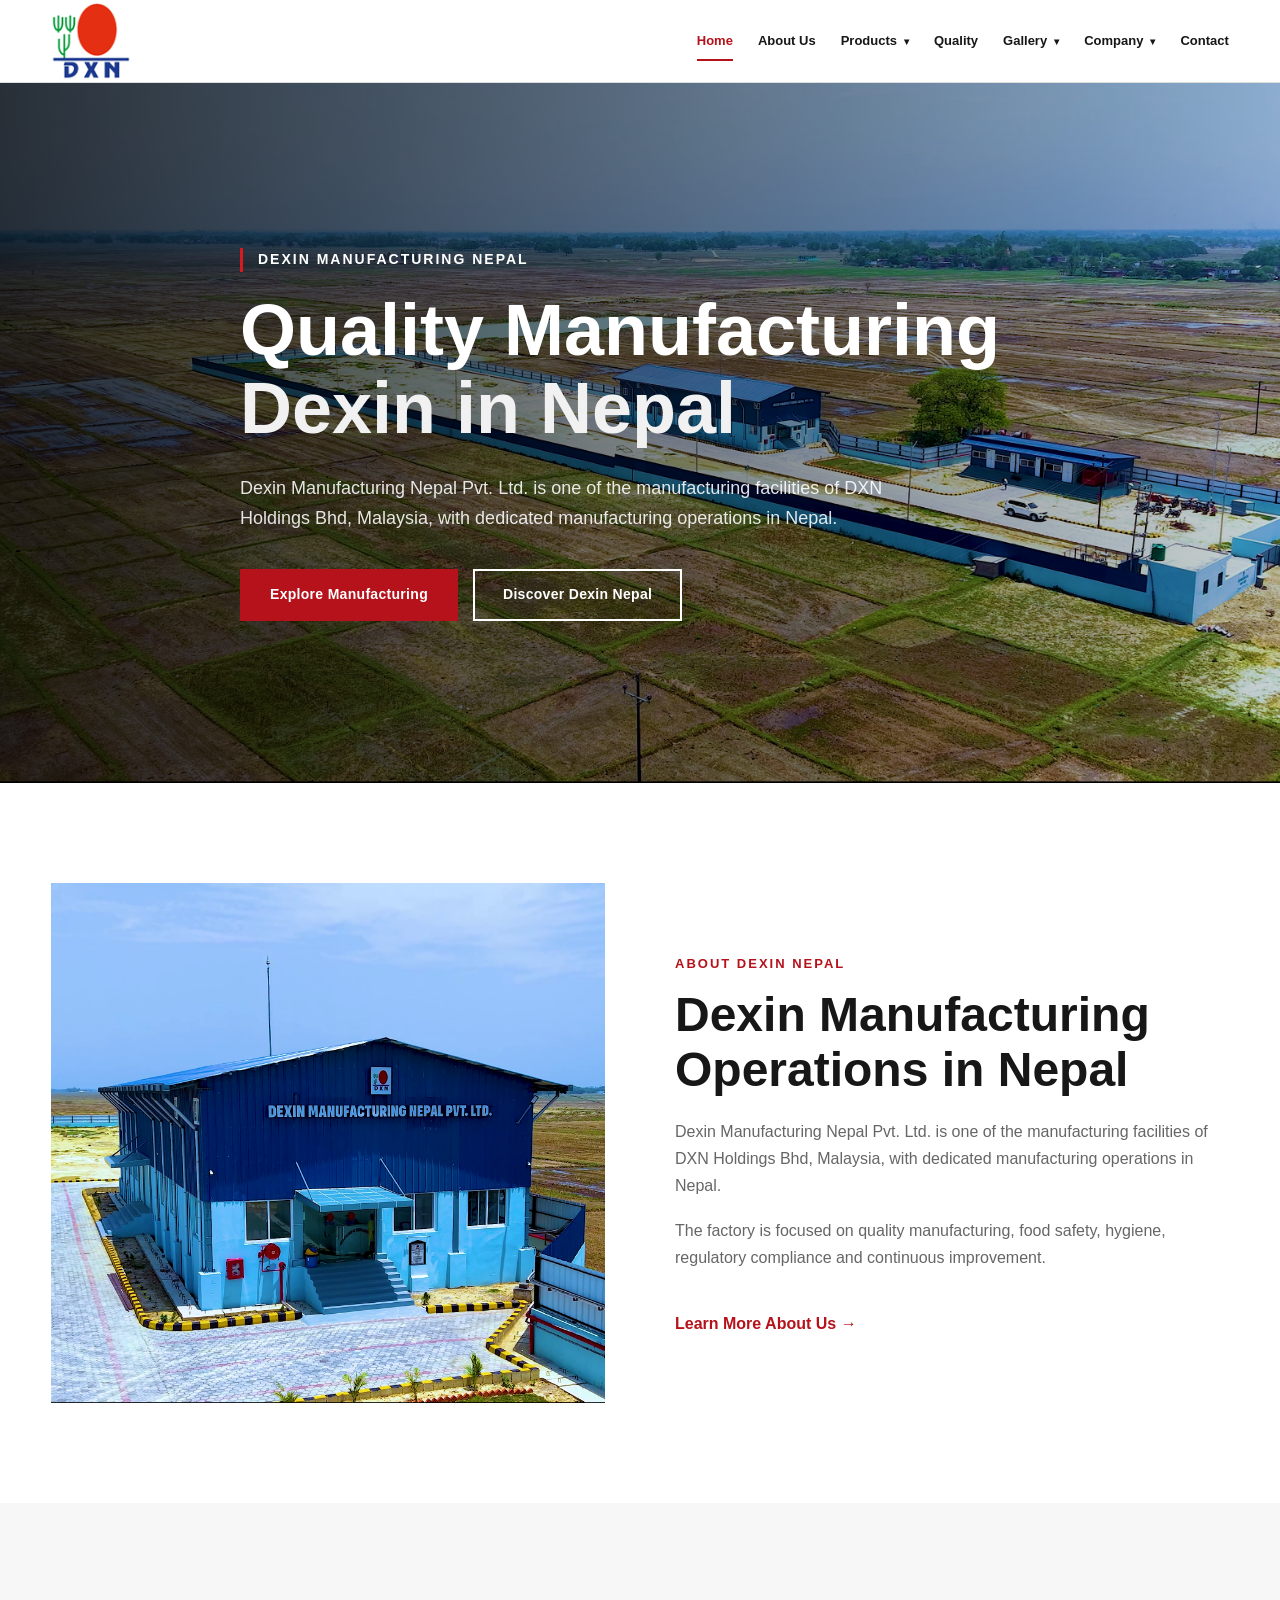
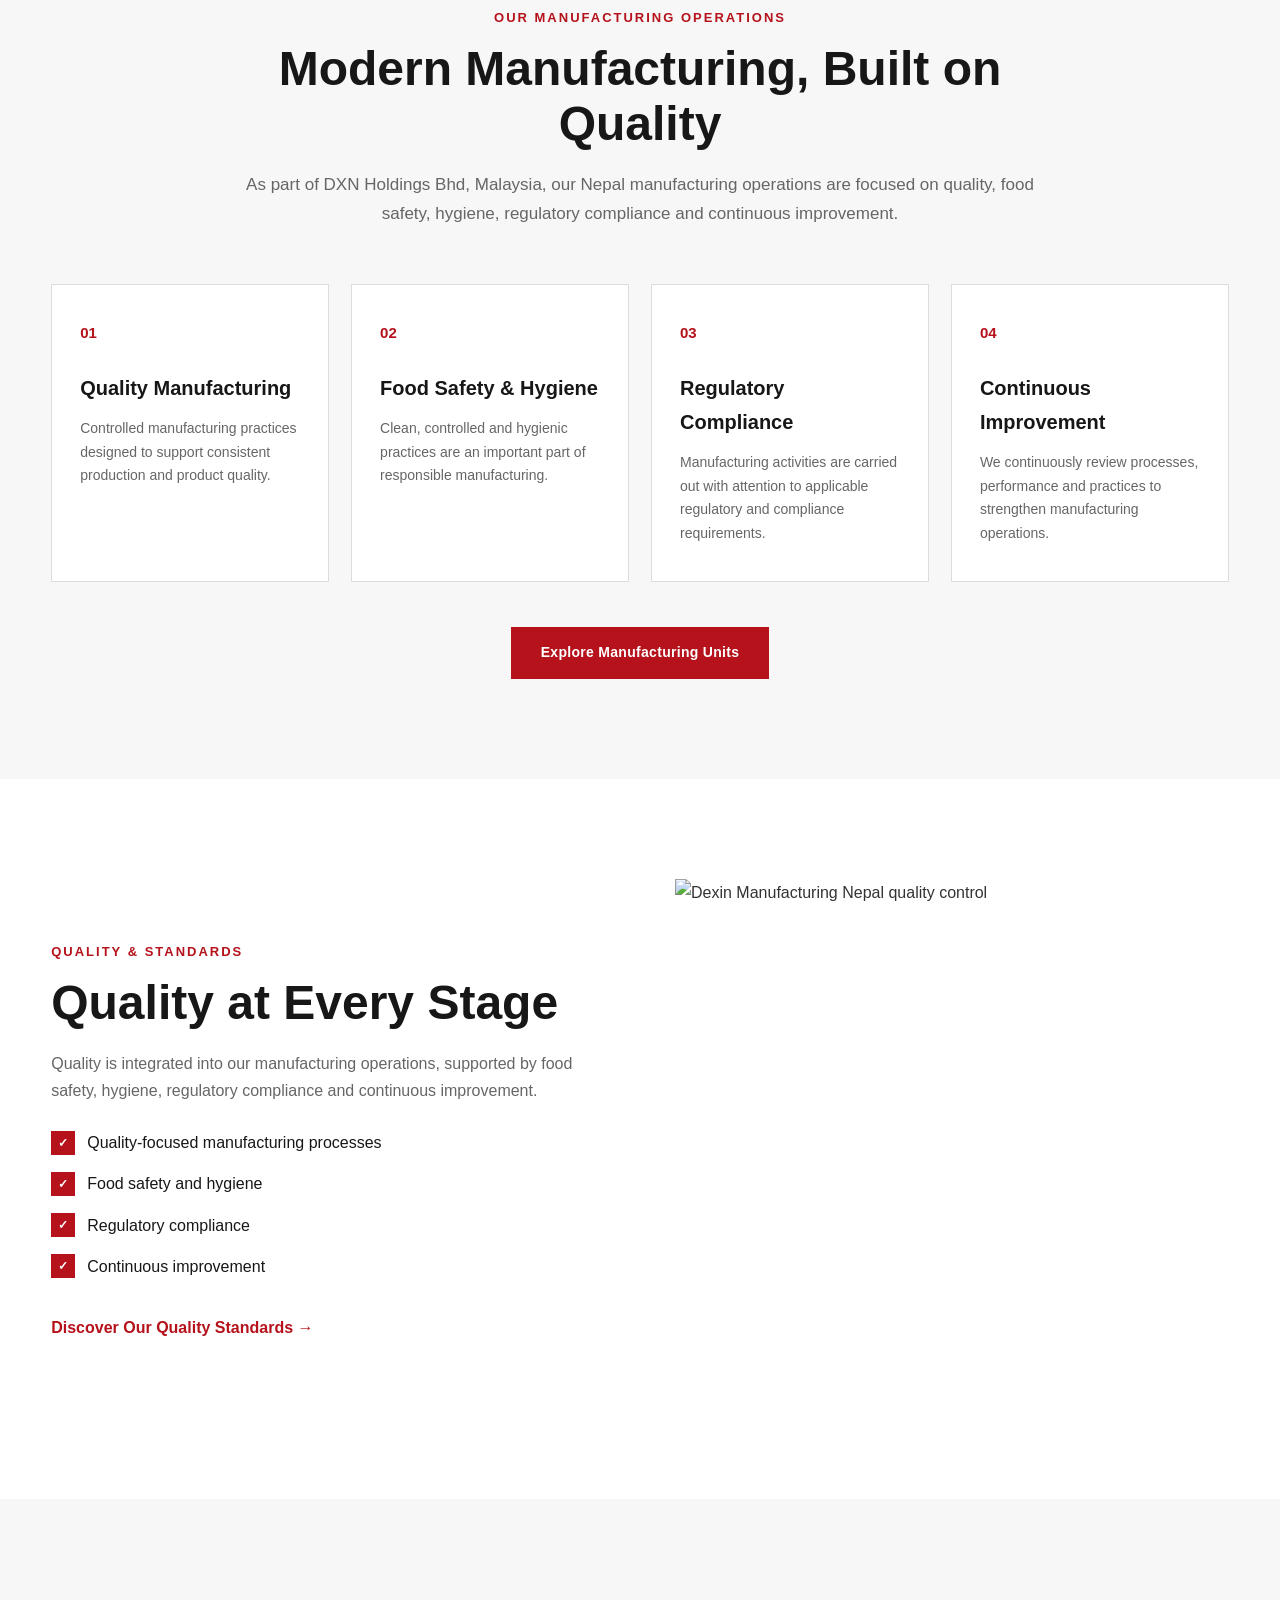
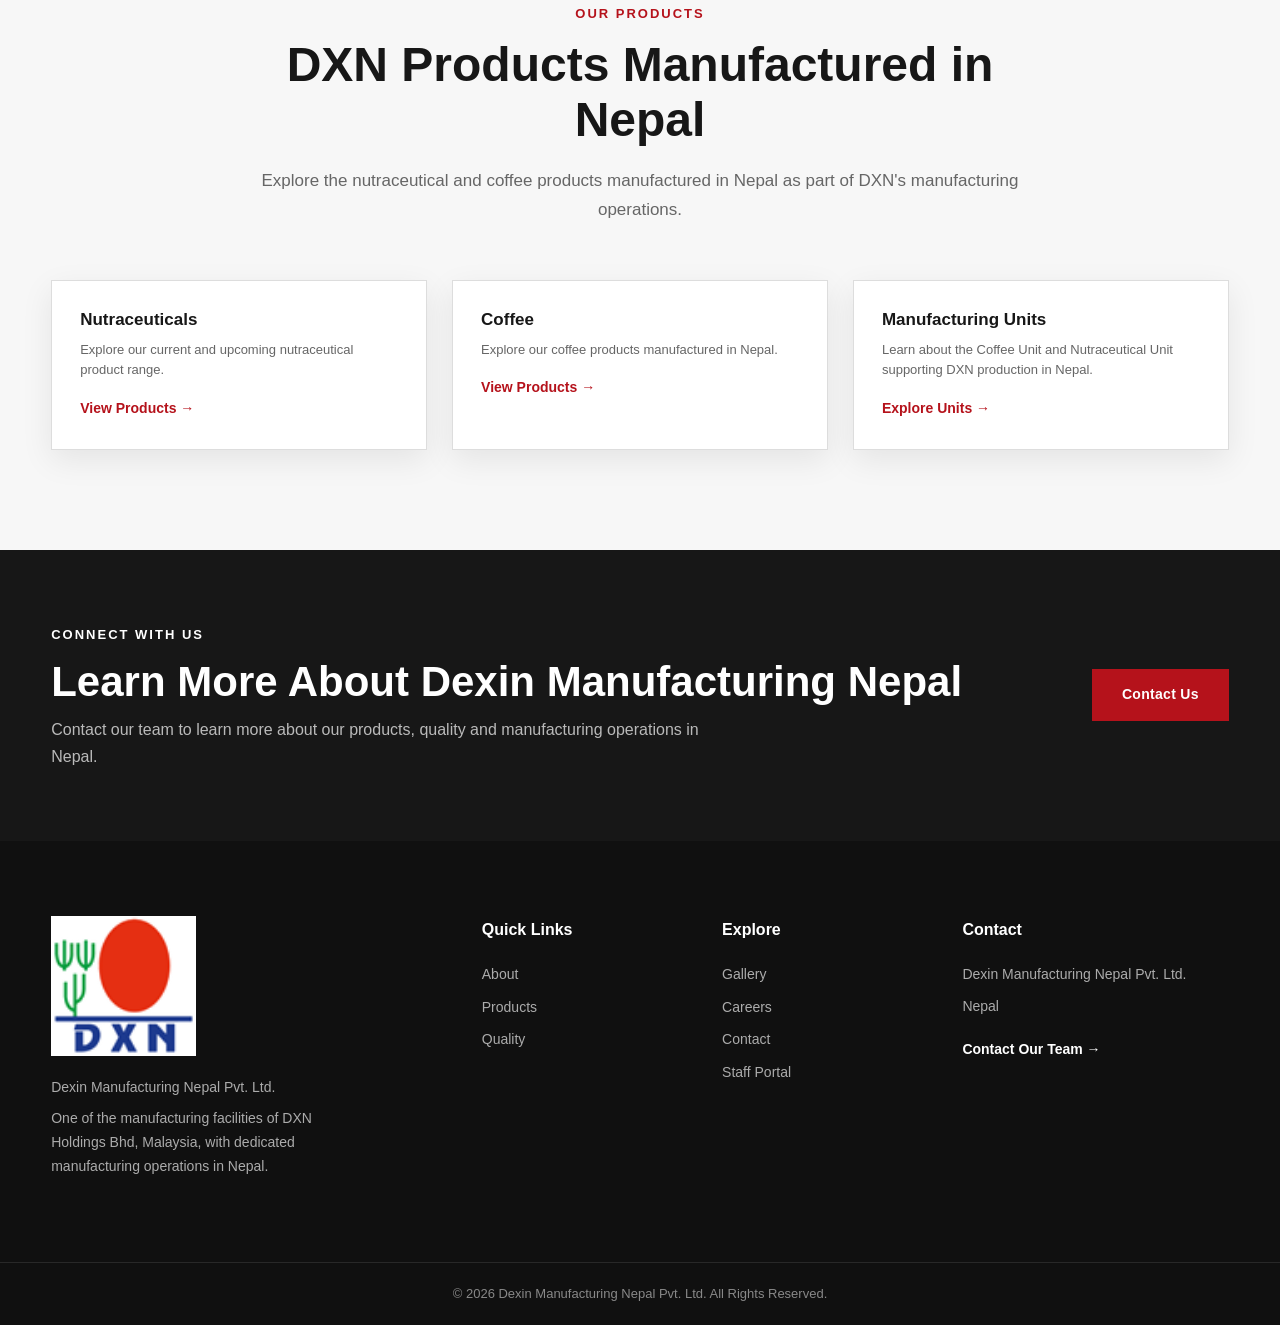
==== commit a8abb5dd: "Rebuild homepage structure with clean semantic formatting" ====
--- a/index.html
+++ b/index.html
@@ -1,34 +1,328 @@
 <!DOCTYPE html>
 <html lang="en">
 <head>
-<meta charset="UTF-8">
-<meta name="viewport" content="width=device-width, initial-scale=1.0">
-<meta name="description" content="Dexin Manufacturing Nepal Pvt. Ltd. is one of the manufacturing facilities of DXN Holdings Bhd, Malaysia, with a focus on quality manufacturing, food safety, hygiene, regulatory compliance and continuous improvement.">
-<meta name="keywords" content="Dexin Manufacturing Nepal, DXN Holdings Bhd Malaysia, DXN products Nepal, manufacturing facility Nepal, quality manufacturing, food safety, hygiene, regulatory compliance">
-<meta name="author" content="Dexin Manufacturing Nepal Pvt. Ltd.">
-<title>Dexin Manufacturing Nepal Pvt. Ltd.</title>
-<link rel="icon" type="image/png" href="images/logo/dxn-logo.png">
-<link rel="stylesheet" href="css/style.css">
-<link rel="stylesheet" href="css/responsive.css">
-<link rel="stylesheet" href="css/products-gallery.css">
+    <meta charset="UTF-8">
+    <meta name="viewport" content="width=device-width, initial-scale=1.0">
+    <meta name="description" content="Dexin Manufacturing Nepal Pvt. Ltd. is one of the manufacturing facilities of DXN Holdings Bhd, Malaysia, with a focus on quality manufacturing, food safety, hygiene, regulatory compliance and continuous improvement.">
+    <meta name="keywords" content="Dexin Manufacturing Nepal, DXN Holdings Bhd Malaysia, DXN products Nepal, manufacturing facility Nepal, quality manufacturing, food safety, hygiene, regulatory compliance">
+    <meta name="author" content="Dexin Manufacturing Nepal Pvt. Ltd.">
+
+    <title>Dexin Manufacturing Nepal Pvt. Ltd.</title>
+
+    <link rel="icon" type="image/png" href="images/logo/dxn-logo.png">
+    <link rel="stylesheet" href="css/style.css">
+    <link rel="stylesheet" href="css/responsive.css">
+    <link rel="stylesheet" href="css/products-gallery.css">
 </head>
+
 <body>
-<header class="site-header">
-<div class="container header-container">
-<a href="index.html" class="logo"><img src="images/logo/dxn-logo.png" alt="Dexin Manufacturing Nepal Pvt. Ltd."></a>
-<nav class="main-nav" id="mainNav" aria-label="Main navigation"></nav>
-<button class="menu-toggle" id="menuToggle" aria-label="Open navigation menu" aria-expanded="false" aria-controls="mainNav"><span></span><span></span><span></span></button>
-</div>
-</header>
-<main>
-<section class="hero"><div class="hero-overlay"></div><div class="container hero-content"><span class="hero-label">DEXIN MANUFACTURING NEPAL</span><h1>Quality Manufacturing<br><span>Dexin in Nepal</span></h1><p>Dexin Manufacturing Nepal Pvt. Ltd. is one of the manufacturing facilities of DXN Holdings Bhd, Malaysia, with dedicated manufacturing operations in Nepal.</p><div class="hero-buttons"><a href="products.html#coffee-unit" class="btn btn-primary">Explore Manufacturing</a><a href="about.html" class="btn btn-outline">Discover Dexin Nepal</a></div></div></section>
-<section class="intro section"><div class="container intro-grid"><div class="section-image"><img src="images/factory/factory-intro.jpg" alt="Dexin Manufacturing Nepal manufacturing facility" loading="lazy"></div><div class="section-content"><span class="section-label">ABOUT DEXIN NEPAL</span><h2>Dexin Manufacturing Operations in Nepal</h2><p>Dexin Manufacturing Nepal Pvt. Ltd. is one of the manufacturing facilities of DXN Holdings Bhd, Malaysia, with dedicated manufacturing operations in Nepal.</p><p>The factory is focused on quality manufacturing, food safety, hygiene, regulatory compliance and continuous improvement.</p><a href="about.html" class="text-link">Learn More About Us →</a></div></div></section>
-<section class="manufacturing-preview section section-light"><div class="container"><div class="section-heading"><span class="section-label">OUR MANUFACTURING OPERATIONS</span><h2>Modern Manufacturing, Built on Quality</h2><p>As part of DXN Holdings Bhd, Malaysia, our Nepal manufacturing operations are focused on quality, food safety, hygiene, regulatory compliance and continuous improvement.</p></div><div class="feature-grid"><article class="feature-card"><div class="feature-icon">01</div><h3>Quality Manufacturing</h3><p>Controlled manufacturing practices designed to support consistent production and product quality.</p></article><article class="feature-card"><div class="feature-icon">02</div><h3>Food Safety &amp; Hygiene</h3><p>Clean, controlled and hygienic practices are an important part of responsible manufacturing.</p></article><article class="feature-card"><div class="feature-icon">03</div><h3>Regulatory Compliance</h3><p>Manufacturing activities are carried out with attention to applicable regulatory and compliance requirements.</p></article><article class="feature-card"><div class="feature-icon">04</div><h3>Continuous Improvement</h3><p>We continuously review processes, performance and practices to strengthen manufacturing operations.</p></article></div><div class="center-button"><a href="products.html#coffee-unit" class="btn btn-primary">Explore Manufacturing Units</a></div></div></section>
-<section class="quality-section section"><div class="container quality-grid"><div class="section-content"><span class="section-label">QUALITY &amp; STANDARDS</span><h2>Quality at Every Stage</h2><p>Quality is integrated into our manufacturing operations, supported by food safety, hygiene, regulatory compliance and continuous improvement.</p><ul class="quality-list"><li><span>✓</span>Quality-focused manufacturing processes</li><li><span>✓</span>Food safety and hygiene</li><li><span>✓</span>Regulatory compliance</li><li><span>✓</span>Continuous improvement</li></ul><a href="quality.html" class="text-link">Discover Our Quality Standards →</a></div><div class="section-image"><img src="images/quality/quality-main.jpg" alt="Dexin Manufacturing Nepal quality control" loading="lazy"></div></div></section>
-<section class="products-preview section section-light"><div class="container"><div class="section-heading"><span class="section-label">OUR PRODUCTS</span><h2>DXN Products Manufactured in Nepal</h2><p>Explore the nutraceutical and coffee products manufactured in Nepal as part of DXN's manufacturing operations.</p></div><div class="product-grid"><article class="product-card"><div class="product-card-content"><h3>Nutraceuticals</h3><p>Explore our current and upcoming nutraceutical product range.</p><a href="products.html#nutraceuticals">View Products →</a></div></article><article class="product-card"><div class="product-card-content"><h3>Coffee</h3><p>Explore our coffee products manufactured in Nepal.</p><a href="products.html#coffee">View Products →</a></div></article><article class="product-card"><div class="product-card-content"><h3>Manufacturing Units</h3><p>Learn about the Coffee Unit and Nutraceutical Unit supporting DXN production in Nepal.</p><a href="products.html#coffee-unit">Explore Units →</a></div></article></div></div></section>
-<section class="cta-section"><div class="container cta-content"><div><span class="section-label">CONNECT WITH US</span><h2>Learn More About Dexin Manufacturing Nepal</h2><p>Contact our team to learn more about our products, quality and manufacturing operations in Nepal.</p></div><a href="contact.html" class="btn btn-primary">Contact Us</a></div></section>
-</main>
-<footer class="site-footer"><div class="container footer-grid"><div class="footer-about"><img src="images/logo/dxn-logo.png" alt="Dexin Manufacturing Nepal Pvt. Ltd." class="footer-logo"><p>Dexin Manufacturing Nepal Pvt. Ltd.</p><p>One of the manufacturing facilities of DXN Holdings Bhd, Malaysia, with dedicated manufacturing operations in Nepal.</p></div><div class="footer-links"><h3>Quick Links</h3><a href="about.html">About</a><a href="products.html">Products</a><a href="quality.html">Quality</a></div><div class="footer-links"><h3>Explore</h3><a href="gallery.html">Gallery</a><a href="careers.html">Careers</a><a href="contact.html">Contact</a><a href="staff-portal.html">Staff Portal</a></div><div class="footer-contact"><h3>Contact</h3><p>Dexin Manufacturing Nepal Pvt. Ltd.</p><p>Nepal</p><a href="contact.html">Contact Our Team →</a></div></div><div class="footer-bottom"><div class="container"><p>© <span class="current-year"></span> Dexin Manufacturing Nepal Pvt. Ltd. All Rights Reserved.</p></div></div></footer>
-<script src="js/script.js"></script>
+    <header class="site-header">
+        <div class="container header-container">
+            <a href="index.html" class="logo">
+                <img src="images/logo/dxn-logo.png" alt="Dexin Manufacturing Nepal Pvt. Ltd.">
+            </a>
+
+            <nav class="main-nav" id="mainNav" aria-label="Main navigation"></nav>
+
+            <button
+                class="menu-toggle"
+                id="menuToggle"
+                type="button"
+                aria-label="Open navigation menu"
+                aria-expanded="false"
+                aria-controls="mainNav"
+            >
+                <span></span>
+                <span></span>
+                <span></span>
+            </button>
+        </div>
+    </header>
+
+    <main>
+        <!-- =====================================================
+             HERO
+        ====================================================== -->
+        <section class="hero">
+            <div class="hero-overlay"></div>
+
+            <div class="container hero-content">
+                <span class="hero-label">DEXIN MANUFACTURING NEPAL</span>
+
+                <h1>
+                    Quality Manufacturing<br>
+                    <span>Dexin in Nepal</span>
+                </h1>
+
+                <p>
+                    Dexin Manufacturing Nepal Pvt. Ltd. is one of the manufacturing facilities of
+                    DXN Holdings Bhd, Malaysia, with dedicated manufacturing operations in Nepal.
+                </p>
+
+                <div class="hero-buttons">
+                    <a href="products.html#coffee-unit" class="btn btn-primary">
+                        Explore Manufacturing
+                    </a>
+                    <a href="about.html" class="btn btn-outline">
+                        Discover Dexin Nepal
+                    </a>
+                </div>
+            </div>
+        </section>
+
+        <!-- =====================================================
+             INTRODUCTION
+        ====================================================== -->
+        <section class="intro section">
+            <div class="container intro-grid">
+                <div class="section-image">
+                    <img
+                        src="images/factory/factory-intro.jpg"
+                        alt="Dexin Manufacturing Nepal manufacturing facility"
+                        loading="lazy"
+                    >
+                </div>
+
+                <div class="section-content">
+                    <span class="section-label">ABOUT DEXIN NEPAL</span>
+
+                    <h2>Dexin Manufacturing Operations in Nepal</h2>
+
+                    <p>
+                        Dexin Manufacturing Nepal Pvt. Ltd. is one of the manufacturing facilities of
+                        DXN Holdings Bhd, Malaysia, with dedicated manufacturing operations in Nepal.
+                    </p>
+
+                    <p>
+                        The factory is focused on quality manufacturing, food safety, hygiene,
+                        regulatory compliance and continuous improvement.
+                    </p>
+
+                    <a href="about.html" class="text-link">
+                        Learn More About Us →
+                    </a>
+                </div>
+            </div>
+        </section>
+
+        <!-- =====================================================
+             MANUFACTURING PREVIEW
+        ====================================================== -->
+        <section class="manufacturing-preview section section-light">
+            <div class="container">
+                <div class="section-heading">
+                    <span class="section-label">OUR MANUFACTURING OPERATIONS</span>
+
+                    <h2>Modern Manufacturing, Built on Quality</h2>
+
+                    <p>
+                        As part of DXN Holdings Bhd, Malaysia, our Nepal manufacturing operations are
+                        focused on quality, food safety, hygiene, regulatory compliance and continuous improvement.
+                    </p>
+                </div>
+
+                <div class="feature-grid">
+                    <article class="feature-card">
+                        <div class="feature-icon">01</div>
+                        <h3>Quality Manufacturing</h3>
+                        <p>
+                            Controlled manufacturing practices designed to support consistent production
+                            and product quality.
+                        </p>
+                    </article>
+
+                    <article class="feature-card">
+                        <div class="feature-icon">02</div>
+                        <h3>Food Safety &amp; Hygiene</h3>
+                        <p>
+                            Clean, controlled and hygienic practices are an important part of responsible manufacturing.
+                        </p>
+                    </article>
+
+                    <article class="feature-card">
+                        <div class="feature-icon">03</div>
+                        <h3>Regulatory Compliance</h3>
+                        <p>
+                            Manufacturing activities are carried out with attention to applicable regulatory
+                            and compliance requirements.
+                        </p>
+                    </article>
+
+                    <article class="feature-card">
+                        <div class="feature-icon">04</div>
+                        <h3>Continuous Improvement</h3>
+                        <p>
+                            We continuously review processes, performance and practices to strengthen manufacturing operations.
+                        </p>
+                    </article>
+                </div>
+
+                <div class="center-button">
+                    <a href="products.html#coffee-unit" class="btn btn-primary">
+                        Explore Manufacturing Units
+                    </a>
+                </div>
+            </div>
+        </section>
+
+        <!-- =====================================================
+             QUALITY PREVIEW
+        ====================================================== -->
+        <section class="quality-section section">
+            <div class="container quality-grid">
+                <div class="section-content">
+                    <span class="section-label">QUALITY &amp; STANDARDS</span>
+
+                    <h2>Quality at Every Stage</h2>
+
+                    <p>
+                        Quality is integrated into our manufacturing operations, supported by food safety,
+                        hygiene, regulatory compliance and continuous improvement.
+                    </p>
+
+                    <ul class="quality-list">
+                        <li><span>✓</span>Quality-focused manufacturing processes</li>
+                        <li><span>✓</span>Food safety and hygiene</li>
+                        <li><span>✓</span>Regulatory compliance</li>
+                        <li><span>✓</span>Continuous improvement</li>
+                    </ul>
+
+                    <a href="quality.html" class="text-link">
+                        Discover Our Quality Standards →
+                    </a>
+                </div>
+
+                <div class="section-image">
+                    <img
+                        src="images/quality/quality-main.jpg"
+                        alt="Dexin Manufacturing Nepal quality control"
+                        loading="lazy"
+                    >
+                </div>
+            </div>
+        </section>
+
+        <!-- =====================================================
+             PRODUCTS PREVIEW
+        ====================================================== -->
+        <section class="products-preview section section-light">
+            <div class="container">
+                <div class="section-heading">
+                    <span class="section-label">OUR PRODUCTS</span>
+
+                    <h2>DXN Products Manufactured in Nepal</h2>
+
+                    <p>
+                        Explore the nutraceutical and coffee products manufactured in Nepal as part of
+                        DXN's manufacturing operations.
+                    </p>
+                </div>
+
+                <div class="product-grid">
+                    <article class="product-card">
+                        <div class="product-card-content">
+                            <h3>Nutraceuticals</h3>
+                            <p>Explore our current and upcoming nutraceutical product range.</p>
+                            <a href="products.html#nutraceuticals">View Products →</a>
+                        </div>
+                    </article>
+
+                    <article class="product-card">
+                        <div class="product-card-content">
+                            <h3>Coffee</h3>
+                            <p>Explore our coffee products manufactured in Nepal.</p>
+                            <a href="products.html#coffee">View Products →</a>
+                        </div>
+                    </article>
+
+                    <article class="product-card">
+                        <div class="product-card-content">
+                            <h3>Manufacturing Units</h3>
+                            <p>
+                                Learn about the Coffee Unit and Nutraceutical Unit supporting DXN production in Nepal.
+                            </p>
+                            <a href="products.html#coffee-unit">Explore Units →</a>
+                        </div>
+                    </article>
+                </div>
+            </div>
+        </section>
+
+        <!-- =====================================================
+             CALL TO ACTION
+        ====================================================== -->
+        <section class="cta-section">
+            <div class="container cta-content">
+                <div>
+                    <span class="section-label">CONNECT WITH US</span>
+
+                    <h2>Learn More About Dexin Manufacturing Nepal</h2>
+
+                    <p>
+                        Contact our team to learn more about our products, quality and manufacturing operations in Nepal.
+                    </p>
+                </div>
+
+                <a href="contact.html" class="btn btn-primary">
+                    Contact Us
+                </a>
+            </div>
+        </section>
+    </main>
+
+    <!-- =========================================================
+         FOOTER
+    ========================================================== -->
+    <footer class="site-footer">
+        <div class="container footer-grid">
+            <div class="footer-about">
+                <img
+                    src="images/logo/dxn-logo.png"
+                    alt="Dexin Manufacturing Nepal Pvt. Ltd."
+                    class="footer-logo"
+                >
+
+                <p>Dexin Manufacturing Nepal Pvt. Ltd.</p>
+
+                <p>
+                    One of the manufacturing facilities of DXN Holdings Bhd, Malaysia,
+                    with dedicated manufacturing operations in Nepal.
+                </p>
+            </div>
+
+            <div class="footer-links">
+                <h3>Quick Links</h3>
+                <a href="about.html">About</a>
+                <a href="products.html">Products</a>
+                <a href="quality.html">Quality</a>
+            </div>
+
+            <div class="footer-links">
+                <h3>Explore</h3>
+                <a href="gallery.html">Gallery</a>
+                <a href="careers.html">Careers</a>
+                <a href="contact.html">Contact</a>
+                <a href="staff-portal.html">Staff Portal</a>
+            </div>
+
+            <div class="footer-contact">
+                <h3>Contact</h3>
+                <p>Dexin Manufacturing Nepal Pvt. Ltd.</p>
+                <p>Nepal</p>
+                <a href="contact.html">Contact Our Team →</a>
+            </div>
+        </div>
+
+        <div class="footer-bottom">
+            <div class="container">
+                <p>
+                    © <span class="current-year"></span> Dexin Manufacturing Nepal Pvt. Ltd.
+                    All Rights Reserved.
+                </p>
+            </div>
+        </div>
+    </footer>
+
+    <script src="js/script.js"></script>
 </body>
 </html>
--- a/css/products-gallery.css
+++ b/css/products-gallery.css
@@ -5,11 +5,12 @@
 @media (min-width:993px){.main-nav .nav-dropdown>.nav-dropdown-menu,.main-nav .nav-subdropdown>.nav-submenu{display:none}.main-nav .nav-dropdown:hover>.nav-dropdown-menu,.main-nav .nav-dropdown:focus-within>.nav-dropdown-menu,.main-nav .nav-dropdown[open]>.nav-dropdown-menu,.main-nav .nav-subdropdown:hover>.nav-submenu,.main-nav .nav-subdropdown:focus-within>.nav-submenu,.main-nav .nav-subdropdown[open]>.nav-submenu{display:block}.main-nav .nav-dropdown:hover>summary,.main-nav .nav-subdropdown:hover>summary{color:var(--primary)}}
 .product-page-hero{min-height:460px;display:flex;align-items:center;background:linear-gradient(90deg,rgba(0,0,0,.76),rgba(0,0,0,.28)),url("../images/hero/factory-main.png") center/cover;color:var(--white)}.product-page-hero-content{max-width:780px}.product-page-hero h1{margin-bottom:18px;font-size:clamp(42px,6vw,68px);line-height:1.08}.product-page-hero p{max-width:680px;color:rgba(255,255,255,.88);font-size:17px}
 .product-filter{display:flex;flex-wrap:wrap;justify-content:center;gap:10px;margin:30px 0 40px}.product-filter-btn{padding:12px 22px;border:1px solid var(--border);background:var(--white);color:var(--dark);font:inherit;font-weight:600;cursor:pointer;transition:var(--transition)}.product-filter-btn:hover,.product-filter-btn.active{background:var(--primary);border-color:var(--primary);color:var(--white)}
-.product-catalog-grid{display:grid;grid-template-columns:repeat(3,1fr);gap:25px}.product-card{position:relative;overflow:hidden;display:flex;flex-direction:column;background:var(--white);border:1px solid var(--border);box-shadow:var(--shadow);transition:transform .3s ease,box-shadow .3s ease}.product-card:hover{transform:translateY(-6px);box-shadow:var(--shadow-hover)}.product-card-image{display:flex;align-items:center;justify-content:center;height:300px;padding:20px;background:#f7f7f4;border-bottom:1px solid var(--border)}.product-card-image img{width:100%;height:100%;object-fit:contain}.product-card-body{position:relative;display:flex;flex:1;flex-direction:column;padding:25px}.product-card-category{display:inline-block;margin-bottom:9px;color:var(--primary);font-size:11px;font-weight:700;letter-spacing:1.3px;text-transform:uppercase}.product-status{position:absolute;top:23px;right:23px;padding:5px 9px;border-radius:20px;font-size:10px;font-weight:700;text-transform:uppercase;letter-spacing:.7px}.product-status.current{background:#edf6ed;color:#34743a}.product-status.upcoming{background:rgba(181,18,27,.08);color:var(--primary)}.product-card h3{margin:0 80px 12px 0;color:var(--dark);font-size:20px;line-height:1.3}.product-card p{margin-bottom:17px;color:var(--text-light);font-size:14px;line-height:1.7}.product-card-meta{margin-top:auto;padding:12px 0;border-top:1px solid var(--border);color:var(--dark);font-size:13px;font-weight:600}.product-spec-btn{display:flex;align-items:center;justify-content:space-between;width:100%;margin-top:14px;padding:12px 0;border:0;border-top:1px solid var(--border);background:transparent;color:var(--primary);font:inherit;font-size:13px;font-weight:700;cursor:pointer;text-align:left}.product-spec-btn span{font-size:18px;transition:transform .2s}.product-spec-btn:hover span{transform:translateX(4px)}
+.product-catalog-grid{display:grid;grid-template-columns:repeat(4,1fr);gap:18px}.product-card{position:relative;overflow:hidden;display:flex;flex-direction:column;background:var(--white);border:1px solid var(--border);box-shadow:var(--shadow);transition:transform .3s ease,box-shadow .3s ease}.product-card:hover{transform:translateY(-4px);box-shadow:var(--shadow-hover)}.product-card-image{display:flex;align-items:center;justify-content:center;height:220px;padding:14px;background:#f7f7f4;border-bottom:1px solid var(--border)}.product-card-image img{width:100%;height:100%;object-fit:contain}.product-card-body{position:relative;display:flex;flex:1;flex-direction:column;padding:18px}.product-card-category{display:inline-block;margin-bottom:7px;color:var(--primary);font-size:10px;font-weight:700;letter-spacing:1.1px;text-transform:uppercase}.product-status{position:absolute;top:17px;right:17px;padding:4px 7px;border-radius:20px;font-size:9px;font-weight:700;text-transform:uppercase;letter-spacing:.6px}.product-status.current{background:#edf6ed;color:#34743a}.product-status.upcoming{background:rgba(181,18,27,.08);color:var(--primary)}.product-card h3{margin:0 65px 9px 0;color:var(--dark);font-size:17px;line-height:1.3}.product-card p{margin-bottom:13px;color:var(--text-light);font-size:13px;line-height:1.55}.product-card-meta{margin-top:auto;padding:9px 0;border-top:1px solid var(--border);color:var(--dark);font-size:12px;font-weight:600}.product-spec-btn{display:flex;align-items:center;justify-content:space-between;width:100%;margin-top:10px;padding:10px 0;border:0;border-top:1px solid var(--border);background:transparent;color:var(--primary);font:inherit;font-size:12px;font-weight:700;cursor:pointer;text-align:left}.product-spec-btn span{font-size:16px;transition:transform .2s}.product-spec-btn:hover span{transform:translateX(4px)}
 .catalog-empty{padding:50px;text-align:center;background:var(--off-white);border:1px dashed var(--border)}.catalog-empty h3{margin-bottom:8px}.catalog-empty p{color:var(--text-light)}
 .upcoming-summary-grid{display:grid;grid-template-columns:repeat(3,1fr);gap:20px}.upcoming-summary-grid>div{padding:28px;text-align:center;background:var(--white);border:1px solid var(--border)}.upcoming-summary-grid strong{display:block;color:var(--primary);font-size:38px;line-height:1;margin-bottom:8px}.upcoming-summary-grid span{color:var(--text-light);font-size:14px}
 .product-category-link-grid{display:grid;grid-template-columns:repeat(2,1fr);gap:20px}.category-link-card{display:flex;align-items:center;justify-content:space-between;padding:25px 28px;background:var(--white);border:1px solid var(--border);color:var(--dark);transition:var(--transition)}.category-link-card:hover{transform:translateY(-3px);box-shadow:var(--shadow-hover);color:var(--primary)}.category-link-card span{font-size:13px;color:var(--text-light)}.category-link-card strong{font-size:14px}
 .product-modal{position:fixed;inset:0;display:none;align-items:center;justify-content:center;padding:25px;z-index:3000}.product-modal.open{display:flex}.product-modal-backdrop{position:absolute;inset:0;background:rgba(0,0,0,.7)}.product-modal-dialog{position:relative;display:grid;grid-template-columns:minmax(280px,42%) 1fr;max-width:1000px;width:100%;max-height:90vh;overflow:auto;background:var(--white);box-shadow:0 20px 70px rgba(0,0,0,.25);z-index:1}.product-modal-close{position:absolute;top:12px;right:15px;width:38px;height:38px;border:0;background:rgba(255,255,255,.95);color:var(--dark);font-size:26px;line-height:1;cursor:pointer;z-index:2}.product-modal-image{display:flex;align-items:center;justify-content:center;min-height:450px;padding:35px;background:#f7f7f4}.product-modal-image img{width:100%;height:100%;max-height:520px;object-fit:contain}.product-modal-content{padding:50px}.product-modal-content h2{margin:10px 0 18px;font-size:32px;line-height:1.2}.product-modal-content>p{color:var(--text-light);line-height:1.8}.product-modal-details{display:grid;grid-template-columns:1fr 1fr;gap:12px;margin:25px 0}.product-modal-details div{padding:15px;background:var(--off-white);border:1px solid var(--border)}.product-modal-details span{display:block;margin-bottom:5px;color:var(--text-light);font-size:11px;text-transform:uppercase;letter-spacing:.8px}.product-modal-details strong{font-size:14px}.product-feature-list{display:flex;flex-wrap:wrap;gap:8px}.product-feature-list span{padding:8px 11px;background:rgba(181,18,27,.06);color:var(--dark);font-size:12px}.modal-open{overflow:hidden}
 .product-section-card,.unit-card{padding:34px;background:var(--white);border:1px solid var(--border)}.auto-image-gallery{display:grid;grid-template-columns:repeat(4,1fr);gap:22px}.auto-image-card{overflow:hidden;margin:0;background:var(--white);border:1px solid var(--border);box-shadow:var(--shadow)}.auto-image-card img{width:100%;height:250px;object-fit:cover;transition:transform .5s ease}.auto-image-card:hover img{transform:scale(1.04)}.auto-image-card figcaption{padding:14px 16px;color:var(--dark);font-size:14px;font-weight:600}.auto-image-gallery[data-image-empty="true"]::before{content:"Images will appear here automatically when added to this folder.";display:block;grid-column:1/-1;padding:35px;color:var(--text-light);text-align:center;background:var(--off-white);border:1px dashed var(--border)}
+@media (max-width:1200px){.product-catalog-grid{grid-template-columns:repeat(3,1fr)}}
 @media (max-width:992px){.nav-dropdown>summary{padding:15px 0}.nav-dropdown-menu,.nav-submenu{position:static;transform:none;width:100%;min-width:0;margin-top:0;box-shadow:none;border:0;border-left:2px solid var(--light-gray)}.nav-dropdown-menu a,.nav-dropdown-menu summary{padding:10px 14px}.nav-submenu{padding:0 0 0 10px}.product-catalog-grid{grid-template-columns:repeat(2,1fr)}.upcoming-summary-grid{grid-template-columns:1fr}.auto-image-gallery{grid-template-columns:repeat(2,1fr)}}
-@media (max-width:576px){.product-page-hero{min-height:420px}.product-page-hero h1{font-size:38px}.product-filter{justify-content:flex-start}.product-filter-btn{flex:1 1 calc(50% - 10px)}.product-catalog-grid,.product-category-link-grid{grid-template-columns:1fr}.product-card-image{height:280px}.product-modal-dialog{grid-template-columns:1fr;max-height:92vh}.product-modal-image{min-height:280px;height:280px}.product-modal-content{padding:30px 24px}.product-modal-content h2{font-size:26px}.product-modal-details{grid-template-columns:1fr}.auto-image-gallery{grid-template-columns:1fr}.auto-image-card img{height:260px}}
+@media (max-width:576px){.product-page-hero{min-height:420px}.product-page-hero h1{font-size:38px}.product-filter{justify-content:flex-start}.product-filter-btn{flex:1 1 calc(50% - 10px)}.product-catalog-grid,.product-category-link-grid{grid-template-columns:1fr}.product-card-image{height:250px}.product-modal-dialog{grid-template-columns:1fr;max-height:92vh}.product-modal-image{min-height:280px;height:280px}.product-modal-content{padding:30px 24px}.product-modal-content h2{font-size:26px}.product-modal-details{grid-template-columns:1fr}.auto-image-gallery{grid-template-columns:1fr}.auto-image-card img{height:260px}}
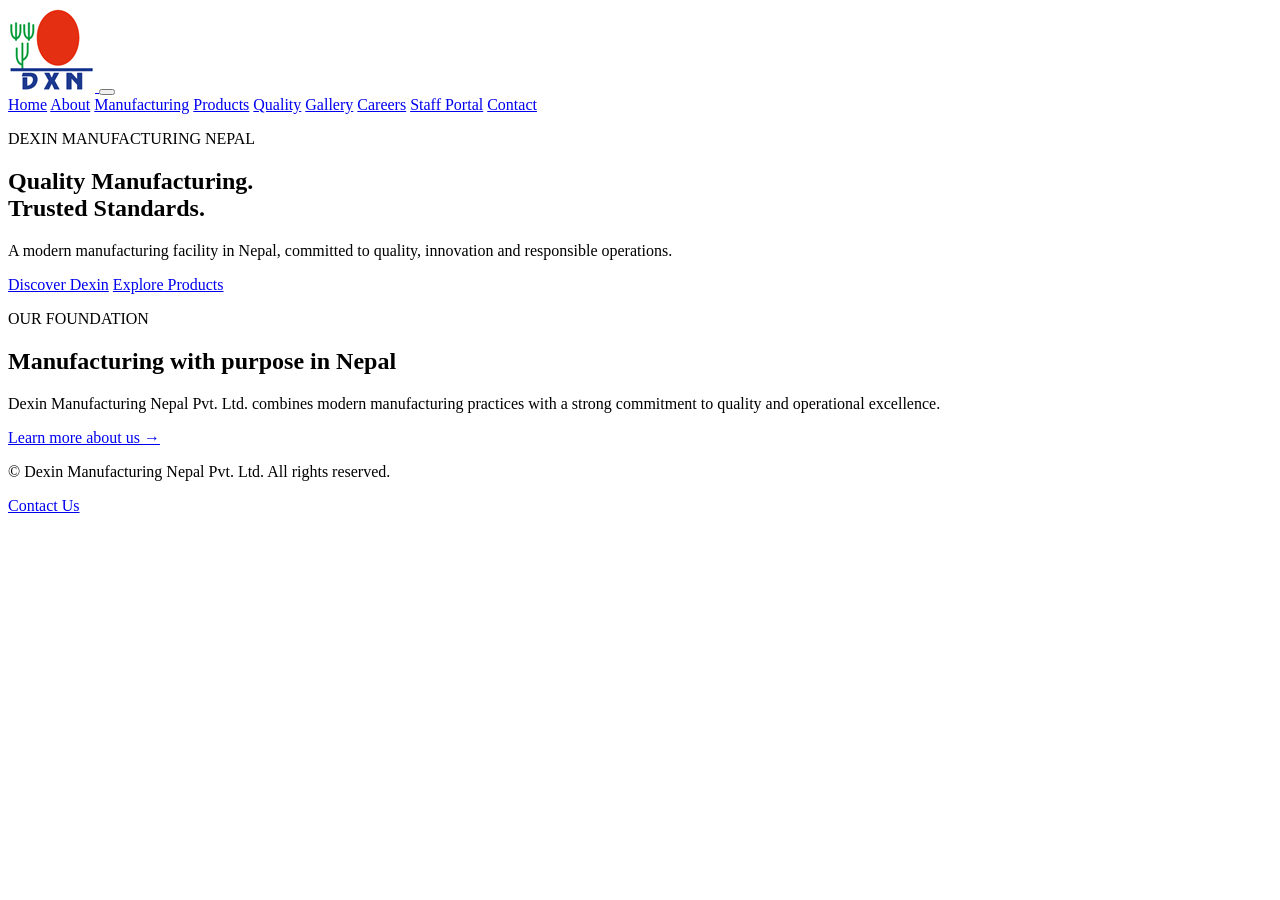
==== commit 6e6f2480: "rebuild: create new homepage foundation" ====
--- a/index.html
+++ b/index.html
@@ -1,328 +1,74 @@
 <!DOCTYPE html>
 <html lang="en">
 <head>
-    <meta charset="UTF-8">
-    <meta name="viewport" content="width=device-width, initial-scale=1.0">
-    <meta name="description" content="Dexin Manufacturing Nepal Pvt. Ltd. is one of the manufacturing facilities of DXN Holdings Bhd, Malaysia, with a focus on quality manufacturing, food safety, hygiene, regulatory compliance and continuous improvement.">
-    <meta name="keywords" content="Dexin Manufacturing Nepal, DXN Holdings Bhd Malaysia, DXN products Nepal, manufacturing facility Nepal, quality manufacturing, food safety, hygiene, regulatory compliance">
-    <meta name="author" content="Dexin Manufacturing Nepal Pvt. Ltd.">
+  <meta charset="UTF-8">
+  <meta name="viewport" content="width=device-width, initial-scale=1.0">
+  <meta name="description" content="Dexin Manufacturing Nepal Pvt. Ltd. - Quality manufacturing and innovative products in Nepal.">
+  <meta name="theme-color" content="#b5121b">
+  <title>Dexin Manufacturing Nepal Pvt. Ltd.</title>
+  <link rel="stylesheet" href="css/style.css">
+  <link rel="stylesheet" href="css/responsive.css">
+</head>
+<body>
+  <header class="site-header" id="site-header">
+    <div class="container header-inner">
+      <a class="brand" href="index.html" aria-label="Dexin Manufacturing Nepal home">
+        <img src="images/logo/dxn-logo.png" alt="Dexin Manufacturing Nepal logo">
+      </a>
 
-    <title>Dexin Manufacturing Nepal Pvt. Ltd.</title>
+      <button class="menu-toggle" type="button" aria-label="Open navigation" aria-expanded="false" aria-controls="site-nav">
+        <span></span><span></span><span></span>
+      </button>
 
-    <link rel="icon" type="image/png" href="images/logo/dxn-logo.png">
-    <link rel="stylesheet" href="css/style.css">
-    <link rel="stylesheet" href="css/responsive.css">
-    <link rel="stylesheet" href="css/products-gallery.css">
-</head>
+      <nav class="site-nav" id="site-nav" aria-label="Main navigation">
+        <a class="active" href="index.html">Home</a>
+        <a href="about.html">About</a>
+        <a href="manufacturing.html">Manufacturing</a>
+        <a href="products.html">Products</a>
+        <a href="quality.html">Quality</a>
+        <a href="gallery.html">Gallery</a>
+        <a href="careers.html">Careers</a>
+        <a href="staff-portal.html">Staff Portal</a>
+        <a href="contact.html">Contact</a>
+      </nav>
+    </div>
+  </header>
 
-<body>
-    <header class="site-header">
-        <div class="container header-container">
-            <a href="index.html" class="logo">
-                <img src="images/logo/dxn-logo.png" alt="Dexin Manufacturing Nepal Pvt. Ltd.">
-            </a>
+  <main>
+    <section class="hero" aria-labelledby="hero-title">
+      <div class="hero-media" aria-hidden="true"></div>
+      <div class="container hero-content">
+        <p class="eyebrow">DEXIN MANUFACTURING NEPAL</p>
+        <h1 id="hero-title">Quality Manufacturing.<br>Trusted Standards.</h1>
+        <p class="hero-text">A modern manufacturing facility in Nepal, committed to quality, innovation and responsible operations.</p>
+        <div class="hero-actions">
+          <a class="button button-primary" href="about.html">Discover Dexin</a>
+          <a class="button button-outline" href="products.html">Explore Products</a>
+        </div>
+      </div>
+    </section>
 
-            <nav class="main-nav" id="mainNav" aria-label="Main navigation"></nav>
+    <section class="intro section" aria-labelledby="intro-title">
+      <div class="container intro-grid">
+        <div>
+          <p class="eyebrow">OUR FOUNDATION</p>
+          <h2 id="intro-title">Manufacturing with purpose in Nepal</h2>
+        </div>
+        <div>
+          <p>Dexin Manufacturing Nepal Pvt. Ltd. combines modern manufacturing practices with a strong commitment to quality and operational excellence.</p>
+          <a class="text-link" href="about.html">Learn more about us <span aria-hidden="true">→</span></a>
+        </div>
+      </div>
+    </section>
+  </main>
 
-            <button
-                class="menu-toggle"
-                id="menuToggle"
-                type="button"
-                aria-label="Open navigation menu"
-                aria-expanded="false"
-                aria-controls="mainNav"
-            >
-                <span></span>
-                <span></span>
-                <span></span>
-            </button>
-        </div>
-    </header>
+  <footer class="site-footer">
+    <div class="container footer-inner">
+      <p>© <span data-current-year></span> Dexin Manufacturing Nepal Pvt. Ltd. All rights reserved.</p>
+      <a href="contact.html">Contact Us</a>
+    </div>
+  </footer>
 
-    <main>
-        <!-- =====================================================
-             HERO
-        ====================================================== -->
-        <section class="hero">
-            <div class="hero-overlay"></div>
-
-            <div class="container hero-content">
-                <span class="hero-label">DEXIN MANUFACTURING NEPAL</span>
-
-                <h1>
-                    Quality Manufacturing<br>
-                    <span>Dexin in Nepal</span>
-                </h1>
-
-                <p>
-                    Dexin Manufacturing Nepal Pvt. Ltd. is one of the manufacturing facilities of
-                    DXN Holdings Bhd, Malaysia, with dedicated manufacturing operations in Nepal.
-                </p>
-
-                <div class="hero-buttons">
-                    <a href="products.html#coffee-unit" class="btn btn-primary">
-                        Explore Manufacturing
-                    </a>
-                    <a href="about.html" class="btn btn-outline">
-                        Discover Dexin Nepal
-                    </a>
-                </div>
-            </div>
-        </section>
-
-        <!-- =====================================================
-             INTRODUCTION
-        ====================================================== -->
-        <section class="intro section">
-            <div class="container intro-grid">
-                <div class="section-image">
-                    <img
-                        src="images/factory/factory-intro.jpg"
-                        alt="Dexin Manufacturing Nepal manufacturing facility"
-                        loading="lazy"
-                    >
-                </div>
-
-                <div class="section-content">
-                    <span class="section-label">ABOUT DEXIN NEPAL</span>
-
-                    <h2>Dexin Manufacturing Operations in Nepal</h2>
-
-                    <p>
-                        Dexin Manufacturing Nepal Pvt. Ltd. is one of the manufacturing facilities of
-                        DXN Holdings Bhd, Malaysia, with dedicated manufacturing operations in Nepal.
-                    </p>
-
-                    <p>
-                        The factory is focused on quality manufacturing, food safety, hygiene,
-                        regulatory compliance and continuous improvement.
-                    </p>
-
-                    <a href="about.html" class="text-link">
-                        Learn More About Us →
-                    </a>
-                </div>
-            </div>
-        </section>
-
-        <!-- =====================================================
-             MANUFACTURING PREVIEW
-        ====================================================== -->
-        <section class="manufacturing-preview section section-light">
-            <div class="container">
-                <div class="section-heading">
-                    <span class="section-label">OUR MANUFACTURING OPERATIONS</span>
-
-                    <h2>Modern Manufacturing, Built on Quality</h2>
-
-                    <p>
-                        As part of DXN Holdings Bhd, Malaysia, our Nepal manufacturing operations are
-                        focused on quality, food safety, hygiene, regulatory compliance and continuous improvement.
-                    </p>
-                </div>
-
-                <div class="feature-grid">
-                    <article class="feature-card">
-                        <div class="feature-icon">01</div>
-                        <h3>Quality Manufacturing</h3>
-                        <p>
-                            Controlled manufacturing practices designed to support consistent production
-                            and product quality.
-                        </p>
-                    </article>
-
-                    <article class="feature-card">
-                        <div class="feature-icon">02</div>
-                        <h3>Food Safety &amp; Hygiene</h3>
-                        <p>
-                            Clean, controlled and hygienic practices are an important part of responsible manufacturing.
-                        </p>
-                    </article>
-
-                    <article class="feature-card">
-                        <div class="feature-icon">03</div>
-                        <h3>Regulatory Compliance</h3>
-                        <p>
-                            Manufacturing activities are carried out with attention to applicable regulatory
-                            and compliance requirements.
-                        </p>
-                    </article>
-
-                    <article class="feature-card">
-                        <div class="feature-icon">04</div>
-                        <h3>Continuous Improvement</h3>
-                        <p>
-                            We continuously review processes, performance and practices to strengthen manufacturing operations.
-                        </p>
-                    </article>
-                </div>
-
-                <div class="center-button">
-                    <a href="products.html#coffee-unit" class="btn btn-primary">
-                        Explore Manufacturing Units
-                    </a>
-                </div>
-            </div>
-        </section>
-
-        <!-- =====================================================
-             QUALITY PREVIEW
-        ====================================================== -->
-        <section class="quality-section section">
-            <div class="container quality-grid">
-                <div class="section-content">
-                    <span class="section-label">QUALITY &amp; STANDARDS</span>
-
-                    <h2>Quality at Every Stage</h2>
-
-                    <p>
-                        Quality is integrated into our manufacturing operations, supported by food safety,
-                        hygiene, regulatory compliance and continuous improvement.
-                    </p>
-
-                    <ul class="quality-list">
-                        <li><span>✓</span>Quality-focused manufacturing processes</li>
-                        <li><span>✓</span>Food safety and hygiene</li>
-                        <li><span>✓</span>Regulatory compliance</li>
-                        <li><span>✓</span>Continuous improvement</li>
-                    </ul>
-
-                    <a href="quality.html" class="text-link">
-                        Discover Our Quality Standards →
-                    </a>
-                </div>
-
-                <div class="section-image">
-                    <img
-                        src="images/quality/quality-main.jpg"
-                        alt="Dexin Manufacturing Nepal quality control"
-                        loading="lazy"
-                    >
-                </div>
-            </div>
-        </section>
-
-        <!-- =====================================================
-             PRODUCTS PREVIEW
-        ====================================================== -->
-        <section class="products-preview section section-light">
-            <div class="container">
-                <div class="section-heading">
-                    <span class="section-label">OUR PRODUCTS</span>
-
-                    <h2>DXN Products Manufactured in Nepal</h2>
-
-                    <p>
-                        Explore the nutraceutical and coffee products manufactured in Nepal as part of
-                        DXN's manufacturing operations.
-                    </p>
-                </div>
-
-                <div class="product-grid">
-                    <article class="product-card">
-                        <div class="product-card-content">
-                            <h3>Nutraceuticals</h3>
-                            <p>Explore our current and upcoming nutraceutical product range.</p>
-                            <a href="products.html#nutraceuticals">View Products →</a>
-                        </div>
-                    </article>
-
-                    <article class="product-card">
-                        <div class="product-card-content">
-                            <h3>Coffee</h3>
-                            <p>Explore our coffee products manufactured in Nepal.</p>
-                            <a href="products.html#coffee">View Products →</a>
-                        </div>
-                    </article>
-
-                    <article class="product-card">
-                        <div class="product-card-content">
-                            <h3>Manufacturing Units</h3>
-                            <p>
-                                Learn about the Coffee Unit and Nutraceutical Unit supporting DXN production in Nepal.
-                            </p>
-                            <a href="products.html#coffee-unit">Explore Units →</a>
-                        </div>
-                    </article>
-                </div>
-            </div>
-        </section>
-
-        <!-- =====================================================
-             CALL TO ACTION
-        ====================================================== -->
-        <section class="cta-section">
-            <div class="container cta-content">
-                <div>
-                    <span class="section-label">CONNECT WITH US</span>
-
-                    <h2>Learn More About Dexin Manufacturing Nepal</h2>
-
-                    <p>
-                        Contact our team to learn more about our products, quality and manufacturing operations in Nepal.
-                    </p>
-                </div>
-
-                <a href="contact.html" class="btn btn-primary">
-                    Contact Us
-                </a>
-            </div>
-        </section>
-    </main>
-
-    <!-- =========================================================
-         FOOTER
-    ========================================================== -->
-    <footer class="site-footer">
-        <div class="container footer-grid">
-            <div class="footer-about">
-                <img
-                    src="images/logo/dxn-logo.png"
-                    alt="Dexin Manufacturing Nepal Pvt. Ltd."
-                    class="footer-logo"
-                >
-
-                <p>Dexin Manufacturing Nepal Pvt. Ltd.</p>
-
-                <p>
-                    One of the manufacturing facilities of DXN Holdings Bhd, Malaysia,
-                    with dedicated manufacturing operations in Nepal.
-                </p>
-            </div>
-
-            <div class="footer-links">
-                <h3>Quick Links</h3>
-                <a href="about.html">About</a>
-                <a href="products.html">Products</a>
-                <a href="quality.html">Quality</a>
-            </div>
-
-            <div class="footer-links">
-                <h3>Explore</h3>
-                <a href="gallery.html">Gallery</a>
-                <a href="careers.html">Careers</a>
-                <a href="contact.html">Contact</a>
-                <a href="staff-portal.html">Staff Portal</a>
-            </div>
-
-            <div class="footer-contact">
-                <h3>Contact</h3>
-                <p>Dexin Manufacturing Nepal Pvt. Ltd.</p>
-                <p>Nepal</p>
-                <a href="contact.html">Contact Our Team →</a>
-            </div>
-        </div>
-
-        <div class="footer-bottom">
-            <div class="container">
-                <p>
-                    © <span class="current-year"></span> Dexin Manufacturing Nepal Pvt. Ltd.
-                    All Rights Reserved.
-                </p>
-            </div>
-        </div>
-    </footer>
-
-    <script src="js/script.js"></script>
+  <script src="js/script.js" defer></script>
 </body>
 </html>
